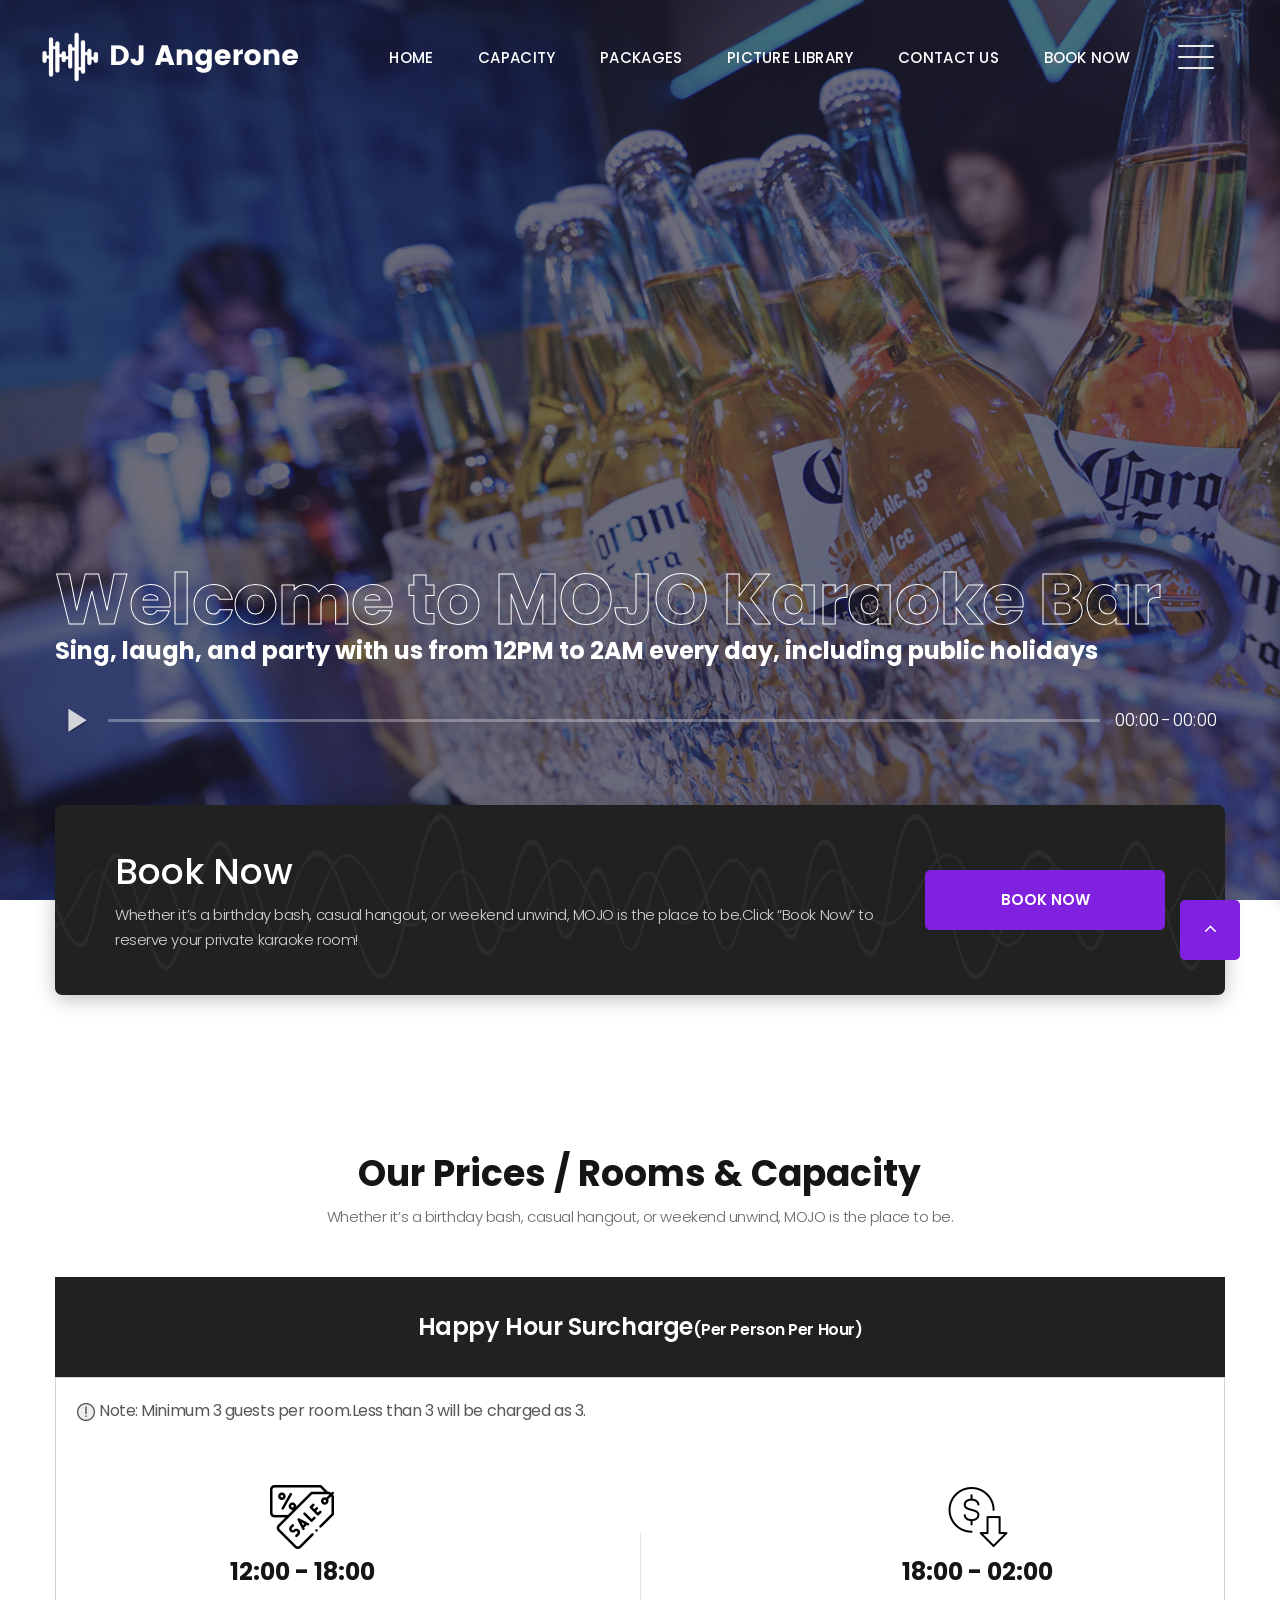
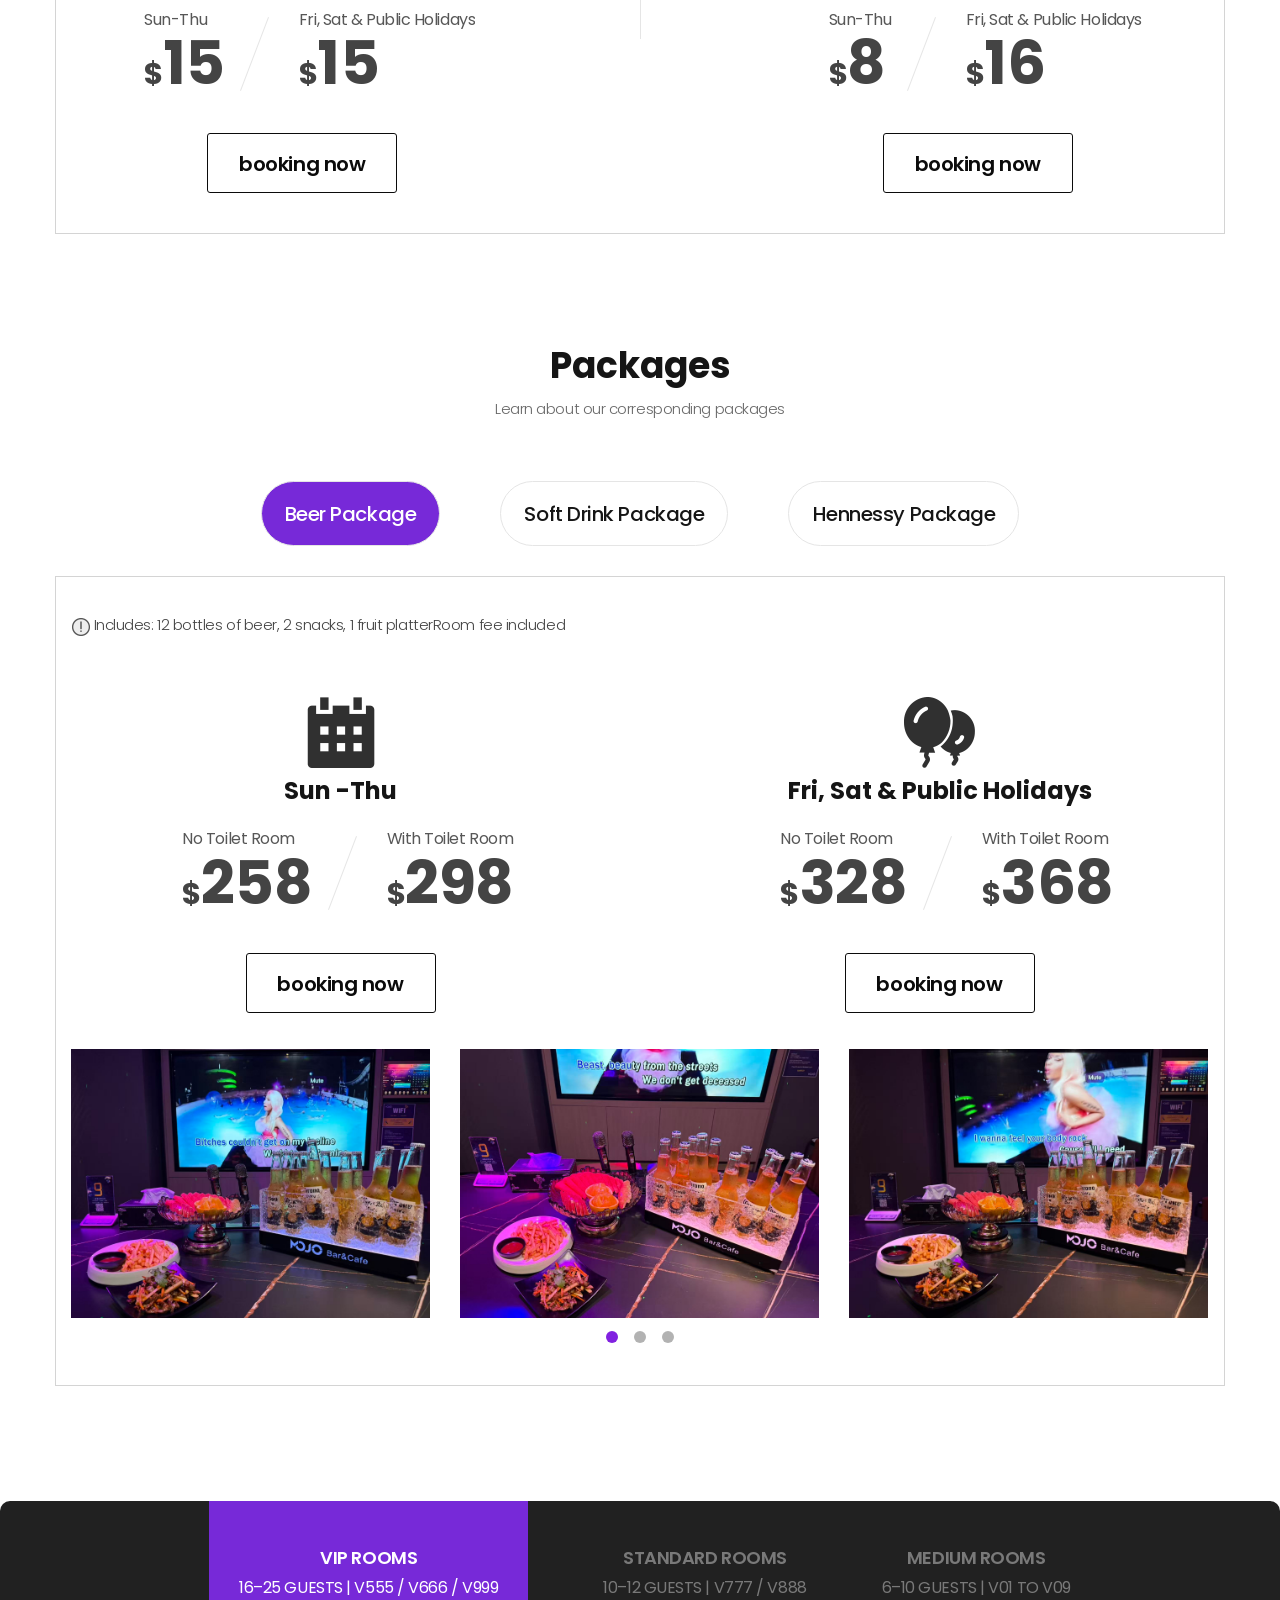
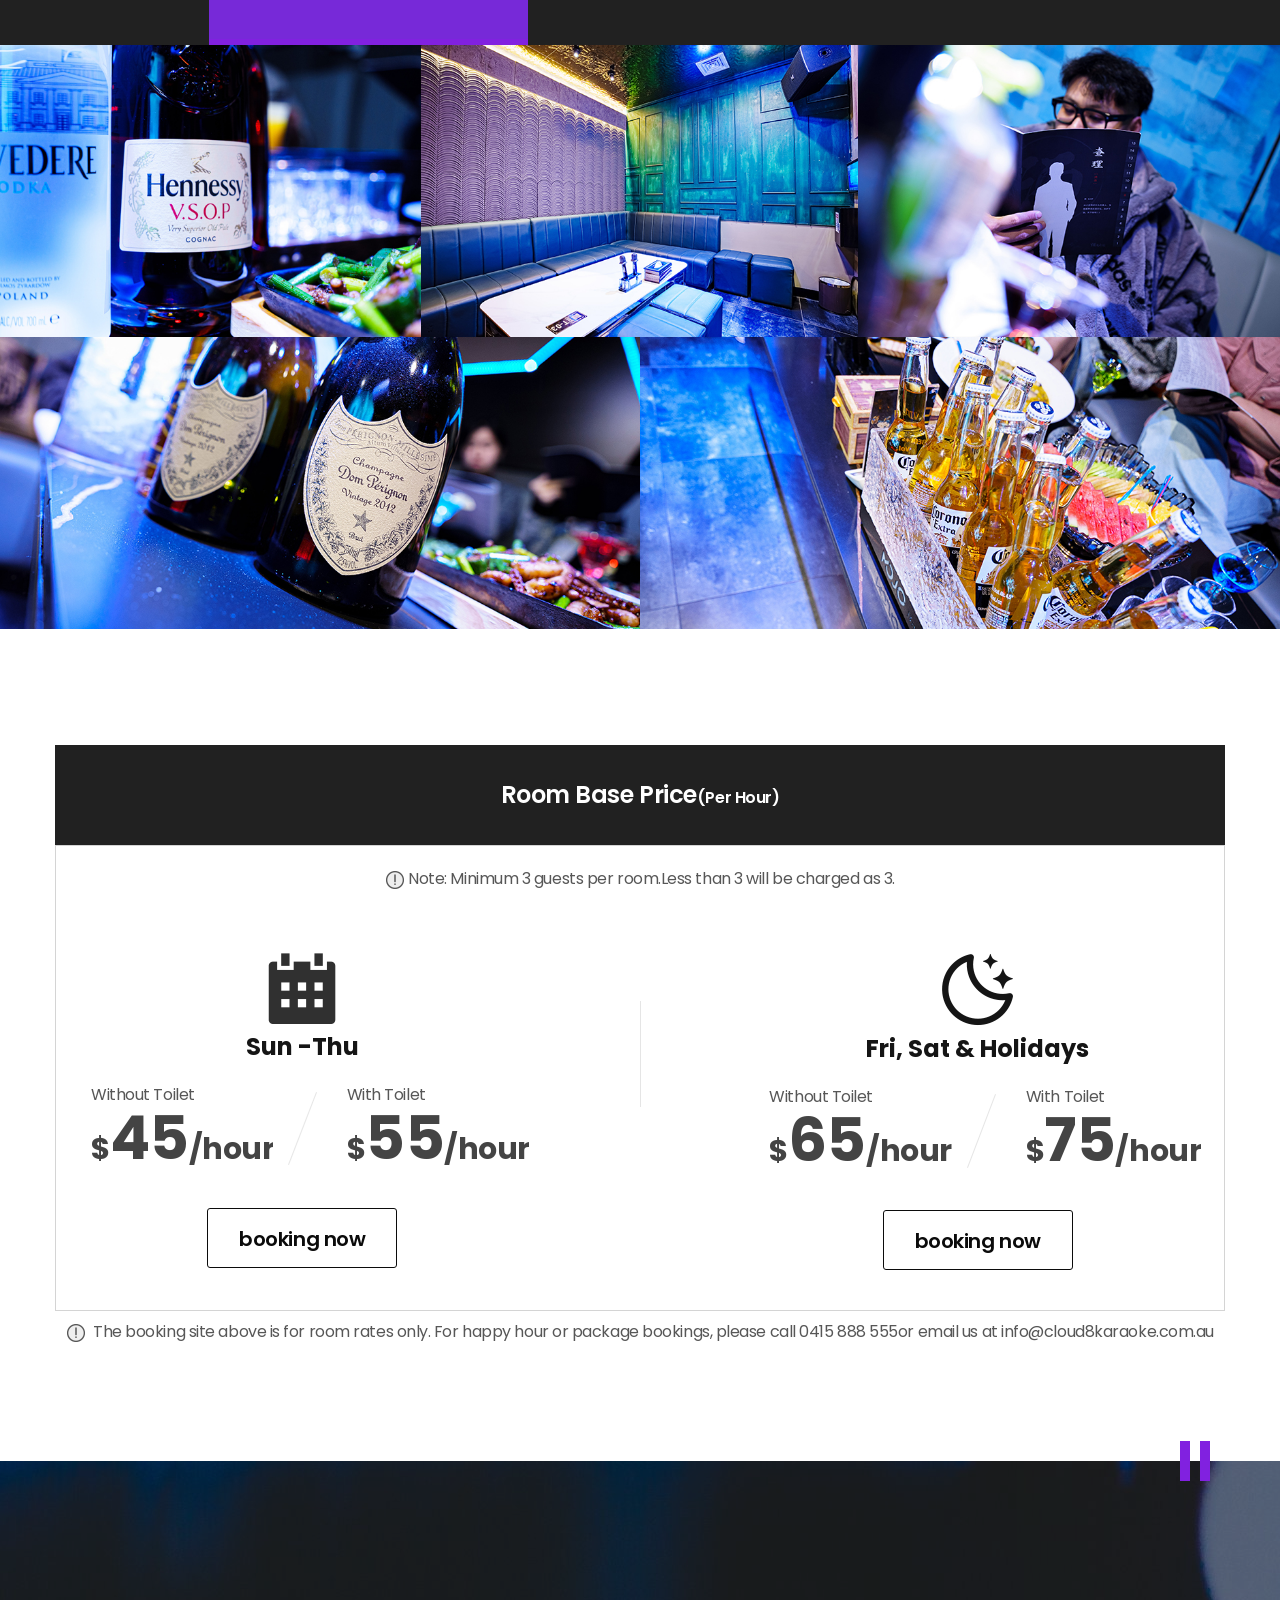
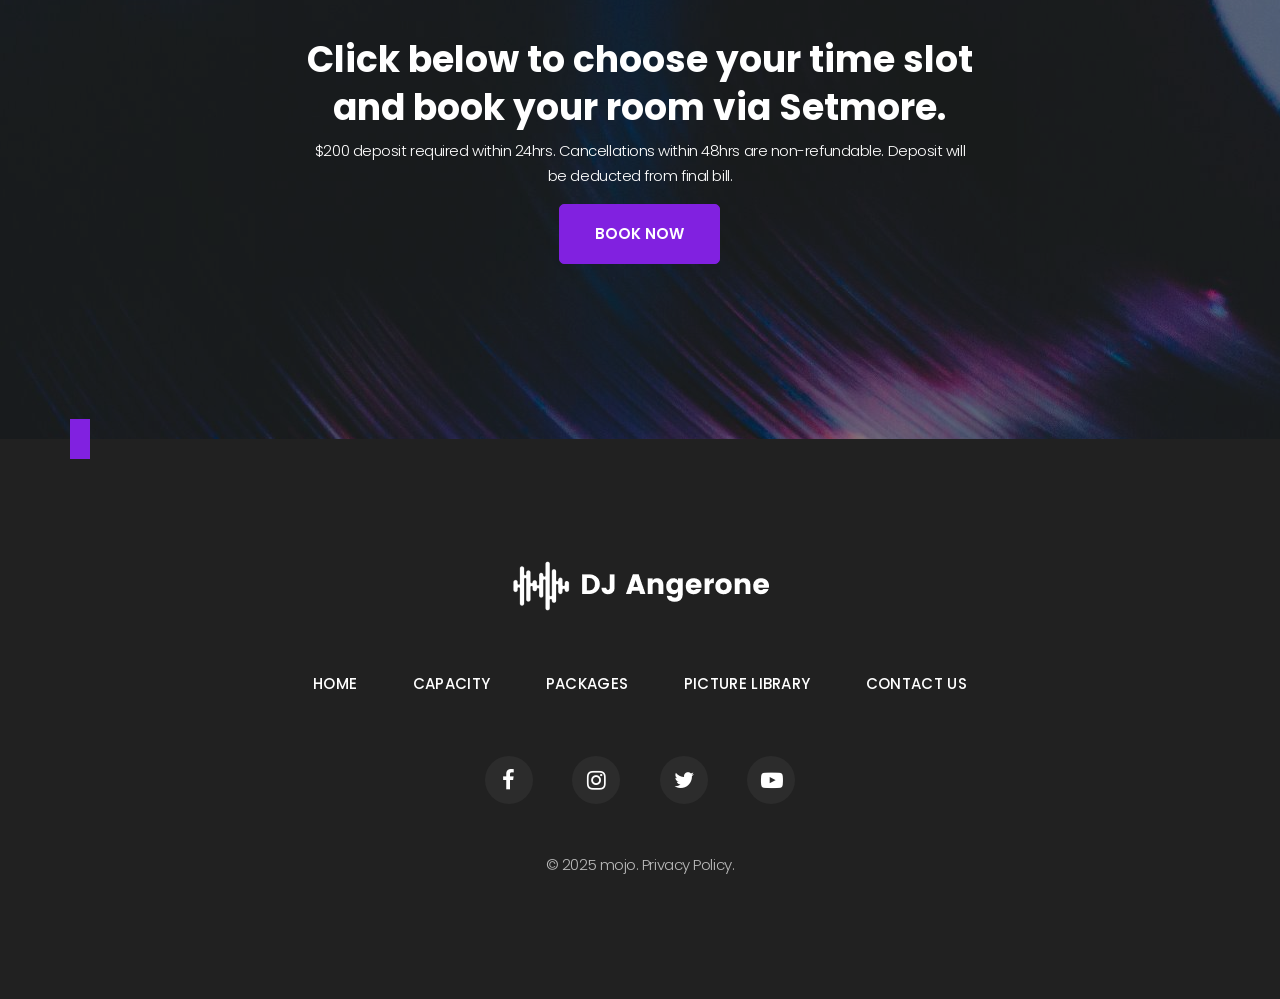
==== index.html @ 9e03ea49 "Initial commit" ====
<!DOCTYPE html>
<html class="wide wow-animation" lang="en">
	<head>
		<title>mojo welcomes you</title>
		<meta charset="utf-8">
		<meta name="viewport" content="width=device-width, height=device-height, initial-scale=1.0">
		<meta http-equiv="X-UA-Compatible" content="IE=edge">
		<link rel="icon" href="images/favicon.ico" type="image/x-icon">
		<link rel="stylesheet" type="text/css"
			href="https://fonts.googleapis.com/css?family=Poppins:300,300i,400,500,600,700,800,900,900">
		<link rel="stylesheet" href="css/bootstrap.css">
		<link rel="stylesheet" href="css/fonts.css">
		<link rel="stylesheet" href="css/style.css">
		<link rel="stylesheet" href="css/css.css">
		<style>
			.ie-panel {
				display: none;
				background: #212121;
				padding: 10px 0;
				box-shadow: 3px 3px 5px 0 rgba(0, 0, 0, .3);
				clear: both;
				text-align: center;
				position: relative;
				z-index: 1;
			}

			html.ie-10 .ie-panel,
			html.lt-ie-10 .ie-panel {
				display: block;
			}
		</style>
	</head>
	<body>
		<div class="ie-panel">
			<a href="http://windows.microsoft.com/en-US/internet-explorer/">
		      <img src="images/ie8-panel/warning_bar_0000_us.jpg" height="42" width="820" alt="You are using an outdated browser. For a faster, safer browsing experience, upgrade for free today.">
		   </a>
		</div>
		<div class="preloader">
			<div class="preloader-body">
				<div class="cssload-container">
					<div class="cssload-speeding-wheel"></div>
				</div>
				<p>Loading...</p>
			</div>
		</div>
		<div class="page"> 
		<!-- Page Header-->
			<header class="section page-header">
				<div class="rd-navbar-wrap">
					<nav class="rd-navbar rd-navbar-aside" data-layout="rd-navbar-fixed" data-sm-layout="rd-navbar-fixed" data-md-layout="rd-navbar-fixed" data-md-device-layout="rd-navbar-fixed" data-lg-layout="rd-navbar-static" data-lg-device-layout="rd-navbar-static" data-xl-layout="rd-navbar-static" data-xl-device-layout="rd-navbar-static" data-lg-stick-up-offset="46px" data-xl-stick-up-offset="46px" data-xxl-stick-up-offset="46px" data-lg-stick-up="true" data-xl-stick-up="true" data-xxl-stick-up="true">
						<div class="rd-navbar-main-outer">
							<div class="rd-navbar-main">
								<div class="rd-navbar-panel"> 
								   <button class="rd-navbar-toggle" data-rd-navbar-toggle=".rd-navbar-nav-wrap"><span></span></button>
									<div class="rd-navbar-brand">
										<a href="index.html">
											<img class="brand-logo-light" src="images/logo-inverse-259x50.png" alt="" width="259" height="50" srcset="images/logo-inverse-522x100.png 2x" />
										</a>
									</div>
									<div class="block-right">
										<ul class="list-inline nav-list">
											<li class="list-inline-item"><a href="index.html">Home</a></li>
											<li class="list-inline-item"><a href="#a">Capacity</a></li>
											<li class="list-inline-item"><a href="#b">Packages</a></li>
											<li class="list-inline-item"><a href="Picture Library.html">Picture Library</a></li>
											<li class="list-inline-item"><a href="contacts.html">Contact Us</a></li>
											<li class="list-inline-item"><a href="#">Book Now</a></li>
										</ul>
									</div>
								</div>
								<div class="rd-navbar-main-element">
									<div class="rd-navbar-nav-wrap">
										<ul class="rd-navbar-nav">
											<li class="rd-nav-item active"><a class="rd-nav-link" href="index.html">Home</a> </li>
											<li class="rd-nav-item"><a class="rd-nav-link" href="#a">Capacity</a></li>
											<li class="rd-nav-item"><a class="rd-nav-link" href="#b">Packages</a></li>
											<li class="rd-nav-item"><a class="rd-nav-link" href="Picture Library.html">Picture Library</a> </li>
											<li class="rd-nav-item"><a class="rd-nav-link" href="contacts.html">Contact Us</a></li>
											<li class="rd-nav-item"><a class="rd-nav-link" href="#">Book Now</a></li>
										</ul>
									</div>
								</div>
							</div>
						</div>
					</nav>
				</div>
			</header> 
	<!-- Swiper-->
			<section class="section section-lg section-main-bunner section-main-bunner-filter">
				<div class="main-bunner-img" style="background-image: url(&quot;images/bg-bunner-2.jpg&quot;); background-size: cover;"></div>
				<div class="main-bunner-inner">
					<div class="container">
						<div class="row justify-content-lg-center align-items-lg-center">
							<div class="col-lg-12">
								<div class="bunner-content-modern">
									<svg class="text-svg"><text x="0" y="85%">Welcome to MOJO Karaoke Bar</text></svg>
									<h4>Sing, laugh, and party with us from 12PM to 2AM every day, including public holidays</h4>
						<!-- JPlayer-->
                  <div class="jp-player-init">
                    <div class="jp-jplayer"></div>
                    <div class="jp-audio jp-audio-2" role="application" aria-label="media player">
                      <ul class="jp-player-list">
                        <li class="jp-player-list-item" data-jp-title="Cro Magnon Man" data-jp-artist="The Stark Palace" data-jp-mp3="http://www.jplayer.org/audio/mp3/TSP-01-Cro_magnon_man.mp3">
									
								</li>
                      </ul>
                      <div class="jp-interface">
                        <div class="jp-button jp-playpaus-button">
                          <button class="jp-btn jp-play" role="button" tabindex="0">play</button>
                        </div>
                        <div class="jp-time-rail">
                          <div class="jp-progress">
                            <div class="jp-seek-bar">
                              <div class="jp-play-bar"></div>
                            </div>
                          </div>
                        </div>
                        <div class="jp-time-wrapper">
                          <!-- time notifications-->
								  <span class="jp-current-time"></span><span class="time-sep">-</span><span class="jp-duration"></span>
                        </div>
                      </div>
                      <div class="jp-playlist jp-playlist--hidden">
                        <ul>
                          <li> </li>
                        </ul>
                      </div>
                     <div class="jp-no-solution">
								 <span>Update Required</span>           
								 To play the media you will need to either update your browser to a recent version or update your<a href="http://get.adobe.com/flashplayer/" target="_blank"> Flash plugin</a>.
							</div>
                    </div>
                  </div>
							</div>
							</div>
						</div>
					</div>
				</div>
			</section>
			<section class="section-transform-top">
				<div class="container">
					<div class="box-countdown-dark bg-image" style="background-image: url(images/bg-counter.jpg)">
						<div class="row row-15 align-items-center justify-content-xl-between">
							<div class="col-lg-9 col-xl-9 text-center text-lg-left">
								<h3>Book Now</h3>
								<p>Whether it’s a birthday bash, casual hangout, or weekend unwind, MOJO is the place to be.Click “Book Now” to reserve your private karaoke room!</p>
							</div>
							<div class="col-lg-3 col-xl-3">
								<a class="button button-primary button-lg button-block" href="#">Book Now</a>
							</div>
						</div>
					</div>
				</div>
			</section>
			<section class="section section-xl bg-default" id="a">
				<div class="container">
					<div class="row justify-content-center text-center">
						<div class="col-md-9 col-lg-7 wow-outer">
							<div class="wow slideInDown">
								<h3>Our Prices / Rooms & Capacity</h3>
								<p class="text-opacity-80">Whether it’s a birthday bash, casual hangout, or weekend unwind, MOJO is the place to be.</p>
							</div>
						</div>
					</div>
					<div class="row-40:empty">
						<div class="home_title mt-5">
							Happy Hour Surcharge<span class="font16">(Per Person Per Hour)</span>
						</div>
						<div class="home_content">
							<div class="grey">
								<img src="img/img6.png" class="mr-1">Note: Minimum 3 guests per room.Less than 3 will be charged as 3.
							</div>
							<div class="row">
								<div class="col-lg-5 text-center">
									<img src="newimg/icons/coupon.png" />
									<h4 class="mt-2">12:00 - 18:00</h4>
									<div class="home_main">
										<div class="home_main_list mobile_ml0">
											<p class="grey">Sun-Thu<br></p>
											<p class="mt20 mobile_mt5"><span class="font30">$</span>15</p>
										</div>
										<div class="home_main_line">
											<img src="img/img4.png" />
										</div>
										<div class="home_main_list">
											<p class="grey">Fri, Sat & Public Holidays</p>
											<p class="mt20"><span class="font30">$</span>15</p>
										</div>
									</div>
									<a href="#" class="home_main_button">booking now</a>
								</div>
								<div class="col-lg-2 text-center mt-5 mobile_yincang">
									<img src="img/line.png" />
								</div>
								<div class="col-lg-5 text-center mobile_mt40">
									<img src="newimg/icons/dollar-down.png" />
									<h4 class="mt-2">18:00 - 02:00</h4>
									<div class="home_main">
										<div class="home_main_list mobile_ml0">
											<p class="grey">Sun-Thu<br></p>
											<p class="mt20 mobile_mt5"><span class="font30">$</span>8</p>
										</div>
										<div class="home_main_line"><img src="img/img4.png" /></div>
										<div class="home_main_list">
											<p class="grey">Fri, Sat & Public Holidays</p>
											<p class="mt20"><span class="font30">$</span>16</p>
										</div>
									</div>
									<a href="#" class="home_main_button">booking now</a>
								</div>
							</div>
						</div>
					</div>
				</div>
			</section>
			
			<section class="section section-lg bg-default text-center mt-5" id="b">
				<div class="container">
					<h3>Packages</h3>
					<p class="text-opacity-80">Learn about our corresponding packages</p>
					<div class="row">
						<div class="col-12">
							<div class="tabs-custom tabs-horizontal tabs-classic" id="tabs-1">
								<ul class="nav nav-tabs home_tab">
									<li class="home_tab_list" role="presentation">
										<a class="home_tab_link active" href="#tabs-1-a" data-toggle="tab">Beer Package</a>
									</li>
									<li class="home_tab_list" role="presentation">
										<a class="home_tab_link" href="#tabs-1-b" data-toggle="tab">Soft Drink Package</a>
									</li>
									<li class="home_tab_list" role="presentation">
										<a class="home_tab_link" href="#tabs-1-c" data-toggle="tab">Hennessy Package</a>
									</li>
								</ul>
								<div class="tab-content">
									<!--Beer Package-->
									<div class="tab-pane fade show active" id="tabs-1-a">
										<div class="home_taocan">
											<div class="col-lg-12">
												<img src="img/img6.png" /> Includes: 12 bottles of beer, 2 snacks, 1 fruit platterRoom fee included
											</div>
											<div class="row">
												<div class="col-lg-6 text-center">
													<img src="img/img3.png" />
													<h4 class="mt-2">Sun -Thu</h4>
													<div class="home_main">
														<div class="home_main_list mobile_ml10">
															<p class="grey">No Toilet Room</p>
															<p class="mt20"><span class="font30">$</span>258</p>
														</div>
														<div class="home_main_line"><img src="img/img4.png" /></div>
														<div class="home_main_list mobile_ml10">
															<p class="grey">With Toilet Room</p>
															<p class="mt20"><span class="font30">$</span>298</p>
														</div>
													</div>
													<a href="#" class="home_main_button">booking now</a>
												</div>
												<div class="col-lg-6 text-center mobile_mt40">
													<img src="img/img1.png" />
													<h4 class="mt-2">Fri, Sat & Public Holidays</h4>
													<div class="home_main">
														<div class="home_main_list mobile_ml10">
															<p class="grey">No Toilet Room</p>
															<p class="mt20"><span class="font30">$</span>328</p>
														</div>
														<div class="home_main_line"><img src="img/img4.png" /></div>
														<div class="home_main_list mobile_ml10">
															<p class="grey">With Toilet Room</p>
															<p class="mt20"><span class="font30">$</span>368</p>
														</div>
													</div>
													<a href="#" class="home_main_button">booking now</a>
												</div>
											</div>
											<div class="col-lg-12 mt-3">
												<div class="owl-carousel owl-carousel-vertival-align dots-offset-lg" data-items="1" data-sm-items="2" data-dots-each="2" data-lg-items="3" data-dots="true" data-nav="false" data-stage-padding="0" data-loop="true" data-margin="30" data-mouse-drag="false" data-autoplay="true" data-autoplay-timeout="3000">
													<a class="box-sponsor box-sponsor-modern wow-outer" href="#">
														<div class="wow fadeInUp">
															<img src="newimg/Beer Package/1.jpg"/>
														</div>
													</a>
													<a class="box-sponsor box-sponsor-modern wow-outer" href="#">
														<div class="wow fadeInUp">
															<img src="newimg/Beer Package/3.jpg"/>
														</div>
													</a>
													<a class="box-sponsor box-sponsor-modern wow-outer" href="#">
														<div class="wow fadeInUp">
															<img src="newimg/Beer Package/4.jpg"/>
														</div>
													</a>
													<a class="box-sponsor box-sponsor-modern wow-outer" href="#">
														<div class="wow fadeInUp">
															<img src="newimg/Beer Package/5.jpg"/>
														</div>
													</a>
													<a class="box-sponsor box-sponsor-modern wow-outer" href="#">
														<div class="wow fadeInUp">
															<img src="newimg/Beer Package/7.jpg"/>
														</div>
													</a>
												</div>
											</div>
										</div>
									</div>
									
									
									<!--Soft Drink Package-->
									<div class="tab-pane fade" id="tabs-1-b">
										<div class="home_taocan">
											<div class="col-lg-12">
												<img src="img/img6.png" /> Includes: Unlimited soft drinks, 2 snacks, 1 fruit platterRoom fee included
											</div>
											<div class="row">
												<div class="col-lg-6 text-center">
													<img src="img/img3.png" />
													<h4 class="mt-2">Sun -Thu</h4>
													<div class="home_main">
														<div class="home_main_list mobile_ml10">
															<p class="grey">No Toilet Room</p>
															<p class="mt20"><span class="font30">$</span>258</p>
														</div>
														<div class="home_main_line"><img src="img/img4.png" /></div>
														<div class="home_main_list mobile_ml10">
															<p class="grey">With Toilet Room</p>
															<p class="mt20"><span class="font30">$</span>298</p>
														</div>
													</div>
													<a href="#" class="home_main_button">booking now</a>
												</div>
												<div class="col-lg-6 text-center mobile_mt40">
													<img src="img/img1.png" />
													<h4 class="mt-2">Fri, Sat & Public Holidays</h4>
													<div class="home_main">
														<div class="home_main_list mobile_ml10">
															<p class="grey">No Toilet Room</p>
															<p class="mt20"><span class="font30">$</span>328</p>
														</div>
														<div class="home_main_line"><img src="img/img4.png" /></div>
														<div class="home_main_list mobile_ml10">
															<p class="grey">With Toilet Room</p>
															<p class="mt20"><span class="font30">$</span>368</p>
														</div>
													</div>
													<a href="#" class="home_main_button">booking now</a>
												</div>
											</div>
											<div class="col-lg-12 mt-3">
												<div class="owl-carousel owl-carousel-vertival-align dots-offset-lg" data-items="1" data-sm-items="2" data-dots-each="2" data-lg-items="3" data-dots="true" data-nav="false" data-stage-padding="0" data-loop="true" data-margin="30" data-mouse-drag="false" data-autoplay="true" data-autoplay-timeout="3000">
													<a class="box-sponsor box-sponsor-modern wow-outer" href="#">
														<div class="wow fadeInUp">
															<img src="newimg/Soft Drink Package/1.jpg"/>
														</div>
													</a>
													<a class="box-sponsor box-sponsor-modern wow-outer" href="#">
														<div class="wow fadeInUp">
															<img src="newimg/Soft Drink Package/2.jpg"/>
														</div>
													</a>
													<a class="box-sponsor box-sponsor-modern wow-outer" href="#">
														<div class="wow fadeInUp">
															<img src="newimg/Soft Drink Package/3.jpg"/>
														</div>
													</a>
													<a class="box-sponsor box-sponsor-modern wow-outer" href="#">
														<div class="wow fadeInUp">
															<img src="newimg/Soft Drink Package/4.jpg"/>
														</div>
													</a>
												</div>
											</div>
										</div>										
									</div>
									
									
									
									
									<!--Hennessy Package-->
									<div class="tab-pane fade" id="tabs-1-c">
										<div class="home_taocan">
											<div class="col-lg-12">
												<img src="img/img6.png" /> Includes: 1 bottle Hennessy VSOP, 2 jugs soft drink, 2 snacks, 1 fruit platterRoom fee included
											</div>
											<div class="row">
												<div class="col-lg-6 text-center">
													<img src="img/img3.png" />
													<h4 class="mt-2">Sun -Thu</h4>
													<div class="home_main">
														<div class="home_main_list mobile_ml10">
															<p class="grey">No Toilet Room</p>
															<p class="mt20"><span class="font30">$</span>358</p>
														</div>
														<div class="home_main_line"><img src="img/img4.png" /></div>
														<div class="home_main_list">
															<p class="grey">With Toilet Room</p>
															<p class="mt20"><span class="font30">$</span>398</p>
														</div>
													</div>
													<a href="#" class="home_main_button">booking now</a>
												</div>
												<div class="col-lg-6 text-center mobile_mt40">
													<img src="img/img1.png" />
													<h4 class="mt-2">Fri, Sat & Public Holidays</h4>
													<div class="home_main">
														<div class="home_main_list mobile_ml10">
															<p class="grey">No Toilet Room</p>
															<p class="mt20"><span class="font30">$</span>428</p>
														</div>
														<div class="home_main_line"><img src="img/img4.png" /></div>
														<div class="home_main_list mobile_ml10">
															<p class="grey">With Toilet Room</p>
															<p class="mt20"><span class="font30">$</span>468</p>
														</div>
													</div>
													<a href="#" class="home_main_button">booking now</a>
												</div>
											</div>
											<div class="col-lg-12 mt-3">
												<div class="owl-carousel owl-carousel-vertival-align dots-offset-lg" data-items="1" data-sm-items="2" data-dots-each="2" data-lg-items="3" data-dots="true" data-nav="false" data-stage-padding="0" data-loop="true" data-margin="30" data-mouse-drag="false" data-autoplay="true" data-autoplay-timeout="3000">
													<a class="box-sponsor box-sponsor-modern wow-outer" href="#">
														<div class="wow fadeInUp">
															<img src="newimg/Hennessy Package/1.jpg"/>
														</div>
													</a>
													<a class="box-sponsor box-sponsor-modern wow-outer" href="#">
														<div class="wow fadeInUp">
															<img src="newimg/Hennessy Package/2.jpg"/>
														</div>
													</a>
													<a class="box-sponsor box-sponsor-modern wow-outer" href="#">
														<div class="wow fadeInUp">
															<img src="newimg/Hennessy Package/3.jpg"/>
														</div>
													</a>
													<a class="box-sponsor box-sponsor-modern wow-outer" href="#">
														<div class="wow fadeInUp">
															<img src="newimg/Hennessy Package/4.jpg"/>
														</div>
													</a>
													<a class="box-sponsor box-sponsor-modern wow-outer" href="#">
														<div class="wow fadeInUp">
															<img src="newimg/Hennessy Package/5.jpg"/>
														</div>
													</a>
													<a class="box-sponsor box-sponsor-modern wow-outer" href="#">
														<div class="wow fadeInUp">
															<img src="newimg/Hennessy Package/6.jpg"/>
														</div>
													</a>
												</div>
											</div>
										</div>										
									</div>
								</div>
							</div>
						</div>
					</div>
				</div>
			</section>
			
			
			
			
			<section class="section section-lg bg-default">
				<div class="row">
					<div class="col-12">
						<div class="tabs-custom tabs-horizontal tabs-classic" id="tabs-1">
							<ul class="nav nav-tabs nav-tabs-classic">
								<li class="nav-item" role="presentation">
									<a class="nav-link active" href="#tabs-1-1" data-toggle="tab">
										VIP Rooms
										<p style="display: block; margin-top: 30px; font-weight: normal; font-size: 16px;">16–25 guests | V555 / V666 / V999</p>
									</a>
								</li>
								<li class="nav-item" role="presentation">
									<a class="nav-link" href="#tabs-1-2" data-toggle="tab">
										Standard Rooms
										<p style="display: block; margin-top: 30px; font-weight: normal; font-size: 16px;">10–12 guests | V777 / V888</p>
									</a>
								</li>
								<li class="nav-item" role="presentation"> 
								   <a class="nav-link" href="#tabs-1-3" data-toggle="tab">
										Medium Rooms
										<p style="display: block; margin-top: 30px; font-weight: normal; font-size: 16px;">6–10 guests | V01 to V09</p>
								   </a>
								</li>
							</ul>
							<div class="tab-content">
								<!--vip room show-->
								<div class="tab-pane fade show active" id="tabs-1-1">
									<div class="row isotope-wrap">
										<!-- Isotope Content-->
										<div class="col-lg-12">
											<div class="isotope" data-isotope-layout="fitRows" data-isotope-group="gallery" data-lightgallery="group" data-lg-thumbnail="false">
												<div class="row no-gutters row-condensed">
													<div class="col-12 col-sm-4 col-md-4 isotope-item wow-outer" data-filter="*">
														<div class="wow slideInDown">
															<div class="gallery-item-classic">
																<img src="images/gallery-masonry-1-640x429.jpg" alt="" width="640" height="429" />
																<div class="gallery-item-classic-caption">
																	<a href="images/gallery-masonry-1-original.jpg" data-lightgallery="item">zoom</a>
																</div>
															</div>
														</div>
													</div>
													<div class="col-12 col-sm-4 col-md-4 isotope-item wow-outer" data-filter="Category 3">
														<div class="wow slideInDown">
															<div class="gallery-item-classic">
																<img src="images/gallery-masonry-2-640x429.jpg" alt="" width="640" height="429" />
																<div class="gallery-item-classic-caption">
																	<a href="images/gallery-masonry-2-original.jpg" data-lightgallery="item">zoom</a>
																</div>
															</div>
														</div>
													</div>
													<div class="col-12 col-sm-4 col-md-4 isotope-item wow-outer" data-filter="Category 3">
														<div class="wow slideInDown">
															<div class="gallery-item-classic">
																<img src="images/gallery-masonry-3-640x429.jpg" alt="" width="640" height="429" />
																<div class="gallery-item-classic-caption">
																	<a href="images/gallery-masonry-3-original.jpg" data-lightgallery="item">zoom</a>
																</div>
															</div>
														</div>
													</div>
													<div class="col-12 col-sm-6 col-md-6 isotope-item wow-outer" data-filter="Category 3">
														<div class="wow fadeInUp">
															<div class="gallery-item-classic">
																<img src="images/gallery-masonry-4-960x429.jpg" alt="" width="960" height="429" />
																<div class="gallery-item-classic-caption">
																	<a href="images/gallery-masonry-4-original.jpg" data-lightgallery="item">zoom</a>
																</div>
															</div>
														</div>
													</div>
													<div class="col-12 col-sm-6 col-md-6 isotope-item wow-outer" data-filter="Category 2">
														<div class="wow fadeInUp">
															<div class="gallery-item-classic">
																<img src="images/gallery-masonry-5-960x429.jpg" alt="" width="960" height="429" />
																<div class="gallery-item-classic-caption">
																	<a href="images/gallery-masonry-5-original.jpg" data-lightgallery="item">zoom</a>
																</div>
															</div>
														</div>
													</div>
												</div>
											</div>
										</div>
									</div>
								</div> <!--standard room show-->
								<div class="tab-pane fade" id="tabs-1-2">
									<div class="isotope" data-isotope-layout="fitRows" data-isotope-group="gallery" data-lightgallery="group" data-lg-thumbnail="false">
										<div class="row no-gutters row-condensed">
											<div class="col-12 col-sm-4 col-md-4 isotope-item wow-outer" data-filter="*">
												<div class="wow slideInDown">
													<div class="gallery-item-classic">
														<img src="images/2.jpg" alt="" width="640" height="429" />
														<div class="gallery-item-classic-caption">
															<a href="images/2-1.jpg" data-lightgallery="item">zoom</a>
														</div>
													</div>
												</div>
											</div>
											<div class="col-12 col-sm-4 col-md-4 isotope-item wow-outer" data-filter="Category 3">
												<div class="wow slideInDown">
													<div class="gallery-item-classic">
														<img src="images/3.jpg" alt="" width="640" height="429" />
														<div class="gallery-item-classic-caption">
															<a href="images/3-1.jpg" data-lightgallery="item">zoom</a>
														</div>
													</div>
												</div>
											</div>
											<div class="col-12 col-sm-4 col-md-4 isotope-item wow-outer" data-filter="Category 3">
												<div class="wow slideInDown">
													<div class="gallery-item-classic">
														<img src="images/4.jpg" alt="" width="640" height="429" />
														<div class="gallery-item-classic-caption">
															<a href="images/4-1.jpg" data-lightgallery="item">zoom</a>
														</div>
													</div>
												</div>
											</div>
											<div class="col-12 col-sm-6 col-md-6 isotope-item wow-outer" data-filter="Category 3">
												<div class="wow fadeInUp">
													<div class="gallery-item-classic">
														<img src="images/5.jpg" alt="" width="960" height="429" />
														<div class="gallery-item-classic-caption">
															<a href="images/5-1.jpg" data-lightgallery="item">zoom</a>
														</div>
													</div>
												</div>
											</div>
											<div class="col-12 col-sm-6 col-md-6 isotope-item wow-outer" data-filter="Category 2">
												<div class="wow fadeInUp">
													<div class="gallery-item-classic">
														<img src="images/6.jpg" alt="" width="960" height="429" />
														<div class="gallery-item-classic-caption">
															<a href="images/6-1.jpg" data-lightgallery="item">zoom</a>
														</div>
													</div>
												</div>
											</div>
										</div>
									</div>
								</div>
								<!--Medium Rooms show-->
								<div class="tab-pane fade" id="tabs-1-3">
									<div class="isotope" data-isotope-layout="fitRows" data-isotope-group="gallery" data-lightgallery="group" data-lg-thumbnail="false">
										<div class="row no-gutters row-condensed">
											<div class="col-12 col-sm-4 col-md-4 isotope-item wow-outer" data-filter="*">
												<div class="wow slideInDown">
													<div class="gallery-item-classic">
														<img src="images/gallery-masonry-1-640x429.jpg" alt="" width="640" height="429" />
														<div class="gallery-item-classic-caption">
															<a href="images/gallery-masonry-1-original.jpg" data-lightgallery="item">zoom</a>
														</div>
													</div>
												</div>
											</div>
											<div class="col-12 col-sm-4 col-md-4 isotope-item wow-outer" data-filter="Category 3">
												<div class="wow slideInDown">
													<div class="gallery-item-classic">
														<img src="images/gallery-masonry-2-640x429.jpg" alt="" width="640" height="429" />
														<div class="gallery-item-classic-caption">
															<a href="images/gallery-masonry-2-original.jpg" data-lightgallery="item">zoom</a>
														</div>
													</div>
												</div>
											</div>
											<div class="col-12 col-sm-4 col-md-4 isotope-item wow-outer" data-filter="Category 3">
												<div class="wow slideInDown">
													<div class="gallery-item-classic">
														<img src="images/gallery-masonry-3-640x429.jpg" alt="" width="640" height="429" />
														<div class="gallery-item-classic-caption">
															<a href="images/gallery-masonry-3-original.jpg" data-lightgallery="item">zoom</a>
														</div>
													</div>
												</div>
											</div>
											<div class="col-12 col-sm-6 col-md-6 isotope-item wow-outer" data-filter="Category 3">
												<div class="wow fadeInUp">
													<div class="gallery-item-classic">
														<img src="images/gallery-masonry-4-960x429.jpg" alt="" width="960" height="429" />
														<div class="gallery-item-classic-caption">
															<a href="images/gallery-masonry-4-original.jpg" data-lightgallery="item">zoom</a>
														</div>
													</div>
												</div>
											</div>
											<div class="col-12 col-sm-6 col-md-6 isotope-item wow-outer" data-filter="Category 2">
												<div class="wow fadeInUp">
													<div class="gallery-item-classic">
														<img src="images/gallery-masonry-4-960x429.jpg" alt="" width="960" height="429" />
														<div class="gallery-item-classic-caption">
															<a href="images/gallery-masonry-4-original.jpg" data-lightgallery="item">zoom</a>
														</div>
													</div>
												</div>
											</div>
										</div>
									</div>
								</div>
							</div>
						</div>
					</div>
				</div>
			</section>

			
			<section class="section section-lg bg-default text-center">
				<div class="container">
					<div class="home_title">Room Base Price<span class="font16">(Per Hour)</span></div>
					<div class="home_content">
						<div class="grey">
							<img src="img/img6.png" class="mr-1">Note: Minimum 3 guests per room.Less than 3 will be charged as 3.
						</div>
						<div class="row">
							<div class="col-lg-5 text-center">
								<img src="img/img3.png" />
								<h4 class="mt-2">Sun -Thu</h4>
								<div class="home_main">
									<div class="home_main_list">
										<p class="grey">Without Toilet</p>
										<p class="mt20"><span class="font30">$</span>45<span class="font30">/hour</span></p>
									</div>
									<div class="home_main_line"><img src="img/img4.png" /></div>
									<div class="home_main_list">
										<p class="grey">With Toilet</p>
										<p class="mt20"><span class="font30">$</span>55<span class="font30">/hour</span></p>
									</div>
								</div>
								<a href="#" class="home_main_button">booking now</a>
							</div>
							<div class="col-lg-2 text-center mt-5 mobile_yincang">
								<img src="img/line.png" />
							</div>
							<div class="col-lg-5 text-center mobile_mt40">
								<img src="img/img5.png" />
								<h4 class="mt-2">Fri, Sat & Holidays</h4>
								<div class="home_main">
									<div class="home_main_list">
										<p class="grey">Without Toilet</p>
										<p class="mt20"><span class="font30">$</span>65<span class="font30">/hour</span></p>
									</div>
									<div class="home_main_line"><img src="img/img4.png" /></div>
									<div class="home_main_list">
										<p class="grey">With Toilet</p>
										<p class="mt20"><span class="font30">$</span>75<span class="font30">/hour</span></p>
									</div>
								</div>
								<a href="#" class="home_main_button">booking now</a>
							</div>
						</div>
					</div>
					<div class="grey mt-2"> 
					<img src="img/img6.png" class="mr-2" />The booking site above is for room rates only. For happy hour or package bookings, please call 0415 888 555or email us at info@cloud8karaoke.com.au 
					</div>
				</div>
			</section>
			
			
			
			<section class="section-decorated-lines section-decorated-lines-2">
				<section class="parallax-container" data-parallax-img="images/parallax-img-2.jpg">
					<div class="parallax-content section-xxl context-dark text-center bg-dark-filter">
						<div class="container">
							<div class="row justify-content-md-center">
								<div class="col-md-9 col-lg-8 col-xl-7 wow-outer">
									<div class="wow slideInDown">
										<h3>Click below to choose your time slot and book your room via Setmore.</h3>
										<p class="text-center">$200 deposit required within 24hrs. Cancellations within 48hrs are non-refundable. Deposit will be deducted from final bill.</p>
										<div class="form-button mt-3">
											<button class="button button-primary button-lg" type="submit">Book Now</button>
										</div>
									</div>
								</div>
							</div>
						</div>
					</div>
				</section>
			</section> 
			<!-- Page Footer-->
			<footer class="section footer-minimal context-dark">
				<div class="container wow-outer">
					<div class="wow fadeIn">
						<div class="row row-30 row-xl-60">
							<div class="col-12">
								<a href="index.html"><img src="images/logo-inverse-259x50.png" alt=""
										srcset="images/logo-inverse-522x100.png 2x" /></a>
							</div>
							<div class="col-12">
								<ul class="footer-minimal-nav">
									<li><a href="index.html">home</a></li>
									<li><a href="#a">Capacity</a></li>
									<li><a href="#b">Packages</a></li>
									<li><a href="Picture Library.html">Picture Library</a></li>
									<li><a href="contacts.html">Contact Us</a></li>
								</ul>
							</div>
							<div class="col-12">
								<ul class="social-list">
									<li>
										<a class="icon icon-sm icon-circle icon-circle-md icon-bg-white fa-facebook" href="#"></a>
									</li>
									<li>
										<a class="icon icon-sm icon-circle icon-circle-md icon-bg-white fa-instagram" href="#"></a>
									</li>
									<li>
										<a class="icon icon-sm icon-circle icon-circle-md icon-bg-white fa-twitter" href="#"></a>
									</li>
									<li>
										<a class="icon icon-sm icon-circle icon-circle-md icon-bg-white fa-youtube-play" href="#"></a>
									</li>
								</ul>
							</div>
						</div>
						<p class="text-center mt-5 hui">© 2025 mojo. Privacy Policy.</p>
					</div>
				</div>
			</footer>
		</div>
		<div class="snackbars" id="form-output-global"></div>
		<script src="js/core.min.js"></script>
		<script src="js/script.js"></script>
	</body>
</html>
---- css/fonts.css ----
/*
* Fonts
*//*
* Font Awesome Icons 4.7.0
*/@font-face {	font-family: 'FontAwesome';	src: url("../fonts/fontawesome-webfont.eot?v=4.7.0");	src: url("../fonts/fontawesome-webfont.eot?#iefix&v=4.7.0") format("embedded-opentype"), url("../fonts/fontawesome-webfont.woff2?v=4.7.0") format("woff2"), url("../fonts/fontawesome-webfont.woff?v=4.7.0") format("woff"), url("../fonts/fontawesome-webfont.ttf?v=4.7.0") format("truetype"), url("../fonts/fontawesome-webfont.svg?v=4.7.0#fontawesomeregular") format("svg");	font-weight: normal;	font-style: normal;}.fa {	display: inline-block;	font-family: 'FontAwesome';	font-size: inherit;	text-rendering: auto;	-webkit-font-smoothing: antialiased;	-moz-osx-font-smoothing: grayscale;}[class*='fa-']:before {	font-weight: 400;	font-family: 'FontAwesome';}/* makes the font 33% larger relative to the icon container */.fa-lg {	font-size: 1.33333333em;	line-height: 0.75em;	vertical-align: -15%;}.fa-2x {	font-size: 2em;}.fa-3x {	font-size: 3em;}.fa-4x {	font-size: 4em;}.fa-5x {	font-size: 5em;}.fa-fw {	width: 1.28571429em;	text-align: center;}.fa-ul {	padding-left: 0;	margin-left: 2.14285714em;	list-style-type: none;}.fa-ul > li {	position: relative;}.fa-li {	position: absolute;	left: -2.14285714em;	width: 2.14285714em;	top: 0.14285714em;	text-align: center;}.fa-li.fa-lg {	left: -1.85714286em;}.fa-border {	padding: .2em .25em .15em;	border: solid 0.08em #eeeeee;	border-radius: .1em;}.fa-pull-left {	float: left;}.fa-pull-right {	float: right;}.fa.fa-pull-left {	margin-right: .3em;}.fa.fa-pull-right {	margin-left: .3em;}/* Deprecated as of 4.4.0 */.pull-right {	float: right;}.pull-left {	float: left;}.fa.pull-left {	margin-right: .3em;}.fa.pull-right {	margin-left: .3em;}.fa-spin {	-webkit-animation: fa-spin 2s infinite linear;	animation: fa-spin 2s infinite linear;}.fa-pulse {	-webkit-animation: fa-spin 1s infinite steps(8);	animation: fa-spin 1s infinite steps(8);}@-webkit-keyframes fa-spin {	0% {		-webkit-transform: rotate(0deg);		transform: rotate(0deg);	}	100% {		-webkit-transform: rotate(359deg);		transform: rotate(359deg);	}}@keyframes fa-spin {	0% {		-webkit-transform: rotate(0deg);		transform: rotate(0deg);	}	100% {		-webkit-transform: rotate(359deg);		transform: rotate(359deg);	}}.fa-rotate-90 {	-ms-filter: "progid:DXImageTransform.Microsoft.BasicImage(rotation=1)";	-webkit-transform: rotate(90deg);	-ms-transform: rotate(90deg);	transform: rotate(90deg);}.fa-rotate-180 {	-ms-filter: "progid:DXImageTransform.Microsoft.BasicImage(rotation=2)";	-webkit-transform: rotate(180deg);	-ms-transform: rotate(180deg);	transform: rotate(180deg);}.fa-rotate-270 {	-ms-filter: "progid:DXImageTransform.Microsoft.BasicImage(rotation=3)";	-webkit-transform: rotate(270deg);	-ms-transform: rotate(270deg);	transform: rotate(270deg);}.fa-flip-horizontal {	-ms-filter: "progid:DXImageTransform.Microsoft.BasicImage(rotation=0, mirror=1)";	-webkit-transform: scale(-1, 1);	-ms-transform: scale(-1, 1);	transform: scale(-1, 1);}.fa-flip-vertical {	-ms-filter: "progid:DXImageTransform.Microsoft.BasicImage(rotation=2, mirror=1)";	-webkit-transform: scale(1, -1);	-ms-transform: scale(1, -1);	transform: scale(1, -1);}:root .fa-rotate-90,:root .fa-rotate-180,:root .fa-rotate-270,:root .fa-flip-horizontal,:root .fa-flip-vertical {	filter: none;}.fa-stack {	position: relative;	display: inline-block;	width: 2em;	height: 2em;	line-height: 2em;	vertical-align: middle;}.fa-stack-1x,.fa-stack-2x {	position: absolute;	left: 0;	width: 100%;	text-align: center;}.fa-stack-1x {	line-height: inherit;}.fa-stack-2x {	font-size: 2em;}.fa-inverse {	color: #ffffff;}/* Font Awesome uses the Unicode Private Use Area (PUA) to ensure screen
   readers do not read off random characters that represent icons */.fa-glass:before {	content: "\f000";}.fa-music:before {	content: "\f001";}.fa-search:before {	content: "\f002";}.fa-envelope-o:before {	content: "\f003";}.fa-heart:before {	content: "\f004";}.fa-star:before {	content: "\f005";}.fa-star-o:before {	content: "\f006";}.fa-user:before {	content: "\f007";}.fa-film:before {	content: "\f008";}.fa-th-large:before {	content: "\f009";}.fa-th:before {	content: "\f00a";}.fa-th-list:before {	content: "\f00b";}.fa-check:before {	content: "\f00c";}.fa-remove:before,.fa-close:before,.fa-times:before {	content: "\f00d";}.fa-search-plus:before {	content: "\f00e";}.fa-search-minus:before {	content: "\f010";}.fa-power-off:before {	content: "\f011";}.fa-signal:before {	content: "\f012";}.fa-gear:before,.fa-cog:before {	content: "\f013";}.fa-trash-o:before {	content: "\f014";}.fa-home:before {	content: "\f015";}.fa-file-o:before {	content: "\f016";}.fa-clock-o:before {	content: "\f017";}.fa-road:before {	content: "\f018";}.fa-download:before {	content: "\f019";}.fa-arrow-circle-o-down:before {	content: "\f01a";}.fa-arrow-circle-o-up:before {	content: "\f01b";}.fa-inbox:before {	content: "\f01c";}.fa-play-circle-o:before {	content: "\f01d";}.fa-rotate-right:before,.fa-repeat:before {	content: "\f01e";}.fa-refresh:before {	content: "\f021";}.fa-list-alt:before {	content: "\f022";}.fa-lock:before {	content: "\f023";}.fa-flag:before {	content: "\f024";}.fa-headphones:before {	content: "\f025";}.fa-volume-off:before {	content: "\f026";}.fa-volume-down:before {	content: "\f027";}.fa-volume-up:before {	content: "\f028";}.fa-qrcode:before {	content: "\f029";}.fa-barcode:before {	content: "\f02a";}.fa-tag:before {	content: "\f02b";}.fa-tags:before {	content: "\f02c";}.fa-book:before {	content: "\f02d";}.fa-bookmark:before {	content: "\f02e";}.fa-print:before {	content: "\f02f";}.fa-camera:before {	content: "\f030";}.fa-font:before {	content: "\f031";}.fa-bold:before {	content: "\f032";}.fa-italic:before {	content: "\f033";}.fa-text-height:before {	content: "\f034";}.fa-text-width:before {	content: "\f035";}.fa-align-left:before {	content: "\f036";}.fa-align-center:before {	content: "\f037";}.fa-align-right:before {	content: "\f038";}.fa-align-justify:before {	content: "\f039";}.fa-list:before {	content: "\f03a";}.fa-dedent:before,.fa-outdent:before {	content: "\f03b";}.fa-indent:before {	content: "\f03c";}.fa-video-camera:before {	content: "\f03d";}.fa-photo:before,.fa-image:before,.fa-picture-o:before {	content: "\f03e";}.fa-pencil:before {	content: "\f040";}.fa-map-marker:before {	content: "\f041";}.fa-adjust:before {	content: "\f042";}.fa-tint:before {	content: "\f043";}.fa-edit:before,.fa-pencil-square-o:before {	content: "\f044";}.fa-share-square-o:before {	content: "\f045";}.fa-check-square-o:before {	content: "\f046";}.fa-arrows:before {	content: "\f047";}.fa-step-backward:before {	content: "\f048";}.fa-fast-backward:before {	content: "\f049";}.fa-backward:before {	content: "\f04a";}.fa-play:before {	content: "\f04b";}.fa-pause:before {	content: "\f04c";}.fa-stop:before {	content: "\f04d";}.fa-forward:before {	content: "\f04e";}.fa-fast-forward:before {	content: "\f050";}.fa-step-forward:before {	content: "\f051";}.fa-eject:before {	content: "\f052";}.fa-chevron-left:before {	content: "\f053";}.fa-chevron-right:before {	content: "\f054";}.fa-plus-circle:before {	content: "\f055";}.fa-minus-circle:before {	content: "\f056";}.fa-times-circle:before {	content: "\f057";}.fa-check-circle:before {	content: "\f058";}.fa-question-circle:before {	content: "\f059";}.fa-info-circle:before {	content: "\f05a";}.fa-crosshairs:before {	content: "\f05b";}.fa-times-circle-o:before {	content: "\f05c";}.fa-check-circle-o:before {	content: "\f05d";}.fa-ban:before {	content: "\f05e";}.fa-arrow-left:before {	content: "\f060";}.fa-arrow-right:before {	content: "\f061";}.fa-arrow-up:before {	content: "\f062";}.fa-arrow-down:before {	content: "\f063";}.fa-mail-forward:before,.fa-share:before {	content: "\f064";}.fa-expand:before {	content: "\f065";}.fa-compress:before {	content: "\f066";}.fa-plus:before {	content: "\f067";}.fa-minus:before {	content: "\f068";}.fa-asterisk:before {	content: "\f069";}.fa-exclamation-circle:before {	content: "\f06a";}.fa-gift:before {	content: "\f06b";}.fa-leaf:before {	content: "\f06c";}.fa-fire:before {	content: "\f06d";}.fa-eye:before {	content: "\f06e";}.fa-eye-slash:before {	content: "\f070";}.fa-warning:before,.fa-exclamation-triangle:before {	content: "\f071";}.fa-plane:before {	content: "\f072";}.fa-calendar:before {	content: "\f073";}.fa-random:before {	content: "\f074";}.fa-comment:before {	content: "\f075";}.fa-magnet:before {	content: "\f076";}.fa-chevron-up:before {	content: "\f077";}.fa-chevron-down:before {	content: "\f078";}.fa-retweet:before {	content: "\f079";}.fa-shopping-cart:before {	content: "\f07a";}.fa-folder:before {	content: "\f07b";}.fa-folder-open:before {	content: "\f07c";}.fa-arrows-v:before {	content: "\f07d";}.fa-arrows-h:before {	content: "\f07e";}.fa-bar-chart-o:before,.fa-bar-chart:before {	content: "\f080";}.fa-twitter-square:before {	content: "\f081";}.fa-facebook-square:before {	content: "\f082";}.fa-camera-retro:before {	content: "\f083";}.fa-key:before {	content: "\f084";}.fa-gears:before,.fa-cogs:before {	content: "\f085";}.fa-comments:before {	content: "\f086";}.fa-thumbs-o-up:before {	content: "\f087";}.fa-thumbs-o-down:before {	content: "\f088";}.fa-star-half:before {	content: "\f089";}.fa-heart-o:before {	content: "\f08a";}.fa-sign-out:before {	content: "\f08b";}.fa-linkedin-square:before {	content: "\f08c";}.fa-thumb-tack:before {	content: "\f08d";}.fa-external-link:before {	content: "\f08e";}.fa-sign-in:before {	content: "\f090";}.fa-trophy:before {	content: "\f091";}.fa-github-square:before {	content: "\f092";}.fa-upload:before {	content: "\f093";}.fa-lemon-o:before {	content: "\f094";}.fa-phone:before {	content: "\f095";}.fa-square-o:before {	content: "\f096";}.fa-bookmark-o:before {	content: "\f097";}.fa-phone-square:before {	content: "\f098";}.fa-twitter:before {	content: "\f099";}.fa-facebook-f:before,.fa-facebook:before {	content: "\f09a";}.fa-github:before {	content: "\f09b";}.fa-unlock:before {	content: "\f09c";}.fa-credit-card:before {	content: "\f09d";}.fa-feed:before,.fa-rss:before {	content: "\f09e";}.fa-hdd-o:before {	content: "\f0a0";}.fa-bullhorn:before {	content: "\f0a1";}.fa-bell:before {	content: "\f0f3";}.fa-certificate:before {	content: "\f0a3";}.fa-hand-o-right:before {	content: "\f0a4";}.fa-hand-o-left:before {	content: "\f0a5";}.fa-hand-o-up:before {	content: "\f0a6";}.fa-hand-o-down:before {	content: "\f0a7";}.fa-arrow-circle-left:before {	content: "\f0a8";}.fa-arrow-circle-right:before {	content: "\f0a9";}.fa-arrow-circle-up:before {	content: "\f0aa";}.fa-arrow-circle-down:before {	content: "\f0ab";}.fa-globe:before {	content: "\f0ac";}.fa-wrench:before {	content: "\f0ad";}.fa-tasks:before {	content: "\f0ae";}.fa-filter:before {	content: "\f0b0";}.fa-briefcase:before {	content: "\f0b1";}.fa-arrows-alt:before {	content: "\f0b2";}.fa-group:before,.fa-users:before {	content: "\f0c0";}.fa-chain:before,.fa-link:before {	content: "\f0c1";}.fa-cloud:before {	content: "\f0c2";}.fa-flask:before {	content: "\f0c3";}.fa-cut:before,.fa-scissors:before {	content: "\f0c4";}.fa-copy:before,.fa-files-o:before {	content: "\f0c5";}.fa-paperclip:before {	content: "\f0c6";}.fa-save:before,.fa-floppy-o:before {	content: "\f0c7";}.fa-square:before {	content: "\f0c8";}.fa-navicon:before,.fa-reorder:before,.fa-bars:before {	content: "\f0c9";}.fa-list-ul:before {	content: "\f0ca";}.fa-list-ol:before {	content: "\f0cb";}.fa-strikethrough:before {	content: "\f0cc";}.fa-underline:before {	content: "\f0cd";}.fa-table:before {	content: "\f0ce";}.fa-magic:before {	content: "\f0d0";}.fa-truck:before {	content: "\f0d1";}.fa-pinterest:before {	content: "\f0d2";}.fa-pinterest-square:before {	content: "\f0d3";}.fa-google-plus-square:before {	content: "\f0d4";}.fa-google-plus:before {	content: "\f0d5";}.fa-money:before {	content: "\f0d6";}.fa-caret-down:before {	content: "\f0d7";}.fa-caret-up:before {	content: "\f0d8";}.fa-caret-left:before {	content: "\f0d9";}.fa-caret-right:before {	content: "\f0da";}.fa-columns:before {	content: "\f0db";}.fa-unsorted:before,.fa-sort:before {	content: "\f0dc";}.fa-sort-down:before,.fa-sort-desc:before {	content: "\f0dd";}.fa-sort-up:before,.fa-sort-asc:before {	content: "\f0de";}.fa-envelope:before {	content: "\f0e0";}.fa-linkedin:before {	content: "\f0e1";}.fa-rotate-left:before,.fa-undo:before {	content: "\f0e2";}.fa-legal:before,.fa-gavel:before {	content: "\f0e3";}.fa-dashboard:before,.fa-tachometer:before {	content: "\f0e4";}.fa-comment-o:before {	content: "\f0e5";}.fa-comments-o:before {	content: "\f0e6";}.fa-flash:before,.fa-bolt:before {	content: "\f0e7";}.fa-sitemap:before {	content: "\f0e8";}.fa-umbrella:before {	content: "\f0e9";}.fa-paste:before,.fa-clipboard:before {	content: "\f0ea";}.fa-lightbulb-o:before {	content: "\f0eb";}.fa-exchange:before {	content: "\f0ec";}.fa-cloud-download:before {	content: "\f0ed";}.fa-cloud-upload:before {	content: "\f0ee";}.fa-user-md:before {	content: "\f0f0";}.fa-stethoscope:before {	content: "\f0f1";}.fa-suitcase:before {	content: "\f0f2";}.fa-bell-o:before {	content: "\f0a2";}.fa-coffee:before {	content: "\f0f4";}.fa-cutlery:before {	content: "\f0f5";}.fa-file-text-o:before {	content: "\f0f6";}.fa-building-o:before {	content: "\f0f7";}.fa-hospital-o:before {	content: "\f0f8";}.fa-ambulance:before {	content: "\f0f9";}.fa-medkit:before {	content: "\f0fa";}.fa-fighter-jet:before {	content: "\f0fb";}.fa-beer:before {	content: "\f0fc";}.fa-h-square:before {	content: "\f0fd";}.fa-plus-square:before {	content: "\f0fe";}.fa-angle-double-left:before {	content: "\f100";}.fa-angle-double-right:before {	content: "\f101";}.fa-angle-double-up:before {	content: "\f102";}.fa-angle-double-down:before {	content: "\f103";}.fa-angle-left:before {	content: "\f104";}.fa-angle-right:before {	content: "\f105";}.fa-angle-up:before {	content: "\f106";}.fa-angle-down:before {	content: "\f107";}.fa-desktop:before {	content: "\f108";}.fa-laptop:before {	content: "\f109";}.fa-tablet:before {	content: "\f10a";}.fa-mobile-phone:before,.fa-mobile:before {	content: "\f10b";}.fa-circle-o:before {	content: "\f10c";}.fa-quote-left:before {	content: "\f10d";}.fa-quote-right:before {	content: "\f10e";}.fa-spinner:before {	content: "\f110";}.fa-circle:before {	content: "\f111";}.fa-mail-reply:before,.fa-reply:before {	content: "\f112";}.fa-github-alt:before {	content: "\f113";}.fa-folder-o:before {	content: "\f114";}.fa-folder-open-o:before {	content: "\f115";}.fa-smile-o:before {	content: "\f118";}.fa-frown-o:before {	content: "\f119";}.fa-meh-o:before {	content: "\f11a";}.fa-gamepad:before {	content: "\f11b";}.fa-keyboard-o:before {	content: "\f11c";}.fa-flag-o:before {	content: "\f11d";}.fa-flag-checkered:before {	content: "\f11e";}.fa-terminal:before {	content: "\f120";}.fa-code:before {	content: "\f121";}.fa-mail-reply-all:before,.fa-reply-all:before {	content: "\f122";}.fa-star-half-empty:before,.fa-star-half-full:before,.fa-star-half-o:before {	content: "\f123";}.fa-location-arrow:before {	content: "\f124";}.fa-crop:before {	content: "\f125";}.fa-code-fork:before {	content: "\f126";}.fa-unlink:before,.fa-chain-broken:before {	content: "\f127";}.fa-question:before {	content: "\f128";}.fa-info:before {	content: "\f129";}.fa-exclamation:before {	content: "\f12a";}.fa-superscript:before {	content: "\f12b";}.fa-subscript:before {	content: "\f12c";}.fa-eraser:before {	content: "\f12d";}.fa-puzzle-piece:before {	content: "\f12e";}.fa-microphone:before {	content: "\f130";}.fa-microphone-slash:before {	content: "\f131";}.fa-shield:before {	content: "\f132";}.fa-calendar-o:before {	content: "\f133";}.fa-fire-extinguisher:before {	content: "\f134";}.fa-rocket:before {	content: "\f135";}.fa-maxcdn:before {	content: "\f136";}.fa-chevron-circle-left:before {	content: "\f137";}.fa-chevron-circle-right:before {	content: "\f138";}.fa-chevron-circle-up:before {	content: "\f139";}.fa-chevron-circle-down:before {	content: "\f13a";}.fa-html5:before {	content: "\f13b";}.fa-css3:before {	content: "\f13c";}.fa-anchor:before {	content: "\f13d";}.fa-unlock-alt:before {	content: "\f13e";}.fa-bullseye:before {	content: "\f140";}.fa-ellipsis-h:before {	content: "\f141";}.fa-ellipsis-v:before {	content: "\f142";}.fa-rss-square:before {	content: "\f143";}.fa-play-circle:before {	content: "\f144";}.fa-ticket:before {	content: "\f145";}.fa-minus-square:before {	content: "\f146";}.fa-minus-square-o:before {	content: "\f147";}.fa-level-up:before {	content: "\f148";}.fa-level-down:before {	content: "\f149";}.fa-check-square:before {	content: "\f14a";}.fa-pencil-square:before {	content: "\f14b";}.fa-external-link-square:before {	content: "\f14c";}.fa-share-square:before {	content: "\f14d";}.fa-compass:before {	content: "\f14e";}.fa-toggle-down:before,.fa-caret-square-o-down:before {	content: "\f150";}.fa-toggle-up:before,.fa-caret-square-o-up:before {	content: "\f151";}.fa-toggle-right:before,.fa-caret-square-o-right:before {	content: "\f152";}.fa-euro:before,.fa-eur:before {	content: "\f153";}.fa-gbp:before {	content: "\f154";}.fa-dollar:before,.fa-usd:before {	content: "\f155";}.fa-rupee:before,.fa-inr:before {	content: "\f156";}.fa-cny:before,.fa-rmb:before,.fa-yen:before,.fa-jpy:before {	content: "\f157";}.fa-ruble:before,.fa-rouble:before,.fa-rub:before {	content: "\f158";}.fa-won:before,.fa-krw:before {	content: "\f159";}.fa-bitcoin:before,.fa-btc:before {	content: "\f15a";}.fa-file:before {	content: "\f15b";}.fa-file-text:before {	content: "\f15c";}.fa-sort-alpha-asc:before {	content: "\f15d";}.fa-sort-alpha-desc:before {	content: "\f15e";}.fa-sort-amount-asc:before {	content: "\f160";}.fa-sort-amount-desc:before {	content: "\f161";}.fa-sort-numeric-asc:before {	content: "\f162";}.fa-sort-numeric-desc:before {	content: "\f163";}.fa-thumbs-up:before {	content: "\f164";}.fa-thumbs-down:before {	content: "\f165";}.fa-youtube-square:before {	content: "\f166";}.fa-youtube:before {	content: "\f167";}.fa-xing:before {	content: "\f168";}.fa-xing-square:before {	content: "\f169";}.fa-youtube-play:before {	content: "\f16a";}.fa-dropbox:before {	content: "\f16b";}.fa-stack-overflow:before {	content: "\f16c";}.fa-instagram:before {	content: "\f16d";}.fa-flickr:before {	content: "\f16e";}.fa-adn:before {	content: "\f170";}.fa-bitbucket:before {	content: "\f171";}.fa-bitbucket-square:before {	content: "\f172";}.fa-tumblr:before {	content: "\f173";}.fa-tumblr-square:before {	content: "\f174";}.fa-long-arrow-down:before {	content: "\f175";}.fa-long-arrow-up:before {	content: "\f176";}.fa-long-arrow-left:before {	content: "\f177";}.fa-long-arrow-right:before {	content: "\f178";}.fa-apple:before {	content: "\f179";}.fa-windows:before {	content: "\f17a";}.fa-android:before {	content: "\f17b";}.fa-linux:before {	content: "\f17c";}.fa-dribbble:before {	content: "\f17d";}.fa-skype:before {	content: "\f17e";}.fa-foursquare:before {	content: "\f180";}.fa-trello:before {	content: "\f181";}.fa-female:before {	content: "\f182";}.fa-male:before {	content: "\f183";}.fa-gittip:before,.fa-gratipay:before {	content: "\f184";}.fa-sun-o:before {	content: "\f185";}.fa-moon-o:before {	content: "\f186";}.fa-archive:before {	content: "\f187";}.fa-bug:before {	content: "\f188";}.fa-vk:before {	content: "\f189";}.fa-weibo:before {	content: "\f18a";}.fa-renren:before {	content: "\f18b";}.fa-pagelines:before {	content: "\f18c";}.fa-stack-exchange:before {	content: "\f18d";}.fa-arrow-circle-o-right:before {	content: "\f18e";}.fa-arrow-circle-o-left:before {	content: "\f190";}.fa-toggle-left:before,.fa-caret-square-o-left:before {	content: "\f191";}.fa-dot-circle-o:before {	content: "\f192";}.fa-wheelchair:before {	content: "\f193";}.fa-vimeo-square:before {	content: "\f194";}.fa-turkish-lira:before,.fa-try:before {	content: "\f195";}.fa-plus-square-o:before {	content: "\f196";}.fa-space-shuttle:before {	content: "\f197";}.fa-slack:before {	content: "\f198";}.fa-envelope-square:before {	content: "\f199";}.fa-wordpress:before {	content: "\f19a";}.fa-openid:before {	content: "\f19b";}.fa-institution:before,.fa-bank:before,.fa-university:before {	content: "\f19c";}.fa-mortar-board:before,.fa-graduation-cap:before {	content: "\f19d";}.fa-yahoo:before {	content: "\f19e";}.fa-google:before {	content: "\f1a0";}.fa-reddit:before {	content: "\f1a1";}.fa-reddit-square:before {	content: "\f1a2";}.fa-stumbleupon-circle:before {	content: "\f1a3";}.fa-stumbleupon:before {	content: "\f1a4";}.fa-delicious:before {	content: "\f1a5";}.fa-digg:before {	content: "\f1a6";}.fa-pied-piper-pp:before {	content: "\f1a7";}.fa-pied-piper-alt:before {	content: "\f1a8";}.fa-drupal:before {	content: "\f1a9";}.fa-joomla:before {	content: "\f1aa";}.fa-language:before {	content: "\f1ab";}.fa-fax:before {	content: "\f1ac";}.fa-building:before {	content: "\f1ad";}.fa-child:before {	content: "\f1ae";}.fa-paw:before {	content: "\f1b0";}.fa-spoon:before {	content: "\f1b1";}.fa-cube:before {	content: "\f1b2";}.fa-cubes:before {	content: "\f1b3";}.fa-behance:before {	content: "\f1b4";}.fa-behance-square:before {	content: "\f1b5";}.fa-steam:before {	content: "\f1b6";}.fa-steam-square:before {	content: "\f1b7";}.fa-recycle:before {	content: "\f1b8";}.fa-automobile:before,.fa-car:before {	content: "\f1b9";}.fa-cab:before,.fa-taxi:before {	content: "\f1ba";}.fa-tree:before {	content: "\f1bb";}.fa-spotify:before {	content: "\f1bc";}.fa-deviantart:before {	content: "\f1bd";}.fa-soundcloud:before {	content: "\f1be";}.fa-database:before {	content: "\f1c0";}.fa-file-pdf-o:before {	content: "\f1c1";}.fa-file-word-o:before {	content: "\f1c2";}.fa-file-excel-o:before {	content: "\f1c3";}.fa-file-powerpoint-o:before {	content: "\f1c4";}.fa-file-photo-o:before,.fa-file-picture-o:before,.fa-file-image-o:before {	content: "\f1c5";}.fa-file-zip-o:before,.fa-file-archive-o:before {	content: "\f1c6";}.fa-file-sound-o:before,.fa-file-audio-o:before {	content: "\f1c7";}.fa-file-movie-o:before,.fa-file-video-o:before {	content: "\f1c8";}.fa-file-code-o:before {	content: "\f1c9";}.fa-vine:before {	content: "\f1ca";}.fa-codepen:before {	content: "\f1cb";}.fa-jsfiddle:before {	content: "\f1cc";}.fa-life-bouy:before,.fa-life-buoy:before,.fa-life-saver:before,.fa-support:before,.fa-life-ring:before {	content: "\f1cd";}.fa-circle-o-notch:before {	content: "\f1ce";}.fa-ra:before,.fa-resistance:before,.fa-rebel:before {	content: "\f1d0";}.fa-ge:before,.fa-empire:before {	content: "\f1d1";}.fa-git-square:before {	content: "\f1d2";}.fa-git:before {	content: "\f1d3";}.fa-y-combinator-square:before,.fa-yc-square:before,.fa-hacker-news:before {	content: "\f1d4";}.fa-tencent-weibo:before {	content: "\f1d5";}.fa-qq:before {	content: "\f1d6";}.fa-wechat:before,.fa-weixin:before {	content: "\f1d7";}.fa-send:before,.fa-paper-plane:before {	content: "\f1d8";}.fa-send-o:before,.fa-paper-plane-o:before {	content: "\f1d9";}.fa-history:before {	content: "\f1da";}.fa-circle-thin:before {	content: "\f1db";}.fa-header:before {	content: "\f1dc";}.fa-paragraph:before {	content: "\f1dd";}.fa-sliders:before {	content: "\f1de";}.fa-share-alt:before {	content: "\f1e0";}.fa-share-alt-square:before {	content: "\f1e1";}.fa-bomb:before {	content: "\f1e2";}.fa-soccer-ball-o:before,.fa-futbol-o:before {	content: "\f1e3";}.fa-tty:before {	content: "\f1e4";}.fa-binoculars:before {	content: "\f1e5";}.fa-plug:before {	content: "\f1e6";}.fa-slideshare:before {	content: "\f1e7";}.fa-twitch:before {	content: "\f1e8";}.fa-yelp:before {	content: "\f1e9";}.fa-newspaper-o:before {	content: "\f1ea";}.fa-wifi:before {	content: "\f1eb";}.fa-calculator:before {	content: "\f1ec";}.fa-paypal:before {	content: "\f1ed";}.fa-google-wallet:before {	content: "\f1ee";}.fa-cc-visa:before {	content: "\f1f0";}.fa-cc-mastercard:before {	content: "\f1f1";}.fa-cc-discover:before {	content: "\f1f2";}.fa-cc-amex:before {	content: "\f1f3";}.fa-cc-paypal:before {	content: "\f1f4";}.fa-cc-stripe:before {	content: "\f1f5";}.fa-bell-slash:before {	content: "\f1f6";}.fa-bell-slash-o:before {	content: "\f1f7";}.fa-trash:before {	content: "\f1f8";}.fa-copyright:before {	content: "\f1f9";}.fa-at:before {	content: "\f1fa";}.fa-eyedropper:before {	content: "\f1fb";}.fa-paint-brush:before {	content: "\f1fc";}.fa-birthday-cake:before {	content: "\f1fd";}.fa-area-chart:before {	content: "\f1fe";}.fa-pie-chart:before {	content: "\f200";}.fa-line-chart:before {	content: "\f201";}.fa-lastfm:before {	content: "\f202";}.fa-lastfm-square:before {	content: "\f203";}.fa-toggle-off:before {	content: "\f204";}.fa-toggle-on:before {	content: "\f205";}.fa-bicycle:before {	content: "\f206";}.fa-bus:before {	content: "\f207";}.fa-ioxhost:before {	content: "\f208";}.fa-angellist:before {	content: "\f209";}.fa-cc:before {	content: "\f20a";}.fa-shekel:before,.fa-sheqel:before,.fa-ils:before {	content: "\f20b";}.fa-meanpath:before {	content: "\f20c";}.fa-buysellads:before {	content: "\f20d";}.fa-connectdevelop:before {	content: "\f20e";}.fa-dashcube:before {	content: "\f210";}.fa-forumbee:before {	content: "\f211";}.fa-leanpub:before {	content: "\f212";}.fa-sellsy:before {	content: "\f213";}.fa-shirtsinbulk:before {	content: "\f214";}.fa-simplybuilt:before {	content: "\f215";}.fa-skyatlas:before {	content: "\f216";}.fa-cart-plus:before {	content: "\f217";}.fa-cart-arrow-down:before {	content: "\f218";}.fa-diamond:before {	content: "\f219";}.fa-ship:before {	content: "\f21a";}.fa-user-secret:before {	content: "\f21b";}.fa-motorcycle:before {	content: "\f21c";}.fa-street-view:before {	content: "\f21d";}.fa-heartbeat:before {	content: "\f21e";}.fa-venus:before {	content: "\f221";}.fa-mars:before {	content: "\f222";}.fa-mercury:before {	content: "\f223";}.fa-intersex:before,.fa-transgender:before {	content: "\f224";}.fa-transgender-alt:before {	content: "\f225";}.fa-venus-double:before {	content: "\f226";}.fa-mars-double:before {	content: "\f227";}.fa-venus-mars:before {	content: "\f228";}.fa-mars-stroke:before {	content: "\f229";}.fa-mars-stroke-v:before {	content: "\f22a";}.fa-mars-stroke-h:before {	content: "\f22b";}.fa-neuter:before {	content: "\f22c";}.fa-genderless:before {	content: "\f22d";}.fa-facebook-official:before {	content: "\f230";}.fa-pinterest-p:before {	content: "\f231";}.fa-whatsapp:before {	content: "\f232";}.fa-server:before {	content: "\f233";}.fa-user-plus:before {	content: "\f234";}.fa-user-times:before {	content: "\f235";}.fa-hotel:before,.fa-bed:before {	content: "\f236";}.fa-viacoin:before {	content: "\f237";}.fa-train:before {	content: "\f238";}.fa-subway:before {	content: "\f239";}.fa-medium:before {	content: "\f23a";}.fa-yc:before,.fa-y-combinator:before {	content: "\f23b";}.fa-optin-monster:before {	content: "\f23c";}.fa-opencart:before {	content: "\f23d";}.fa-expeditedssl:before {	content: "\f23e";}.fa-battery-4:before,.fa-battery:before,.fa-battery-full:before {	content: "\f240";}.fa-battery-3:before,.fa-battery-three-quarters:before {	content: "\f241";}.fa-battery-2:before,.fa-battery-half:before {	content: "\f242";}.fa-battery-1:before,.fa-battery-quarter:before {	content: "\f243";}.fa-battery-0:before,.fa-battery-empty:before {	content: "\f244";}.fa-mouse-pointer:before {	content: "\f245";}.fa-i-cursor:before {	content: "\f246";}.fa-object-group:before {	content: "\f247";}.fa-object-ungroup:before {	content: "\f248";}.fa-sticky-note:before {	content: "\f249";}.fa-sticky-note-o:before {	content: "\f24a";}.fa-cc-jcb:before {	content: "\f24b";}.fa-cc-diners-club:before {	content: "\f24c";}.fa-clone:before {	content: "\f24d";}.fa-balance-scale:before {	content: "\f24e";}.fa-hourglass-o:before {	content: "\f250";}.fa-hourglass-1:before,.fa-hourglass-start:before {	content: "\f251";}.fa-hourglass-2:before,.fa-hourglass-half:before {	content: "\f252";}.fa-hourglass-3:before,.fa-hourglass-end:before {	content: "\f253";}.fa-hourglass:before {	content: "\f254";}.fa-hand-grab-o:before,.fa-hand-rock-o:before {	content: "\f255";}.fa-hand-stop-o:before,.fa-hand-paper-o:before {	content: "\f256";}.fa-hand-scissors-o:before {	content: "\f257";}.fa-hand-lizard-o:before {	content: "\f258";}.fa-hand-spock-o:before {	content: "\f259";}.fa-hand-pointer-o:before {	content: "\f25a";}.fa-hand-peace-o:before {	content: "\f25b";}.fa-trademark:before {	content: "\f25c";}.fa-registered:before {	content: "\f25d";}.fa-creative-commons:before {	content: "\f25e";}.fa-gg:before {	content: "\f260";}.fa-gg-circle:before {	content: "\f261";}.fa-tripadvisor:before {	content: "\f262";}.fa-odnoklassniki:before {	content: "\f263";}.fa-odnoklassniki-square:before {	content: "\f264";}.fa-get-pocket:before {	content: "\f265";}.fa-wikipedia-w:before {	content: "\f266";}.fa-safari:before {	content: "\f267";}.fa-chrome:before {	content: "\f268";}.fa-firefox:before {	content: "\f269";}.fa-opera:before {	content: "\f26a";}.fa-internet-explorer:before {	content: "\f26b";}.fa-tv:before,.fa-television:before {	content: "\f26c";}.fa-contao:before {	content: "\f26d";}.fa-500px:before {	content: "\f26e";}.fa-amazon:before {	content: "\f270";}.fa-calendar-plus-o:before {	content: "\f271";}.fa-calendar-minus-o:before {	content: "\f272";}.fa-calendar-times-o:before {	content: "\f273";}.fa-calendar-check-o:before {	content: "\f274";}.fa-industry:before {	content: "\f275";}.fa-map-pin:before {	content: "\f276";}.fa-map-signs:before {	content: "\f277";}.fa-map-o:before {	content: "\f278";}.fa-map:before {	content: "\f279";}.fa-commenting:before {	content: "\f27a";}.fa-commenting-o:before {	content: "\f27b";}.fa-houzz:before {	content: "\f27c";}.fa-vimeo:before {	content: "\f27d";}.fa-black-tie:before {	content: "\f27e";}.fa-fonticons:before {	content: "\f280";}.fa-reddit-alien:before {	content: "\f281";}.fa-edge:before {	content: "\f282";}.fa-credit-card-alt:before {	content: "\f283";}.fa-codiepie:before {	content: "\f284";}.fa-modx:before {	content: "\f285";}.fa-fort-awesome:before {	content: "\f286";}.fa-usb:before {	content: "\f287";}.fa-product-hunt:before {	content: "\f288";}.fa-mixcloud:before {	content: "\f289";}.fa-scribd:before {	content: "\f28a";}.fa-pause-circle:before {	content: "\f28b";}.fa-pause-circle-o:before {	content: "\f28c";}.fa-stop-circle:before {	content: "\f28d";}.fa-stop-circle-o:before {	content: "\f28e";}.fa-shopping-bag:before {	content: "\f290";}.fa-shopping-basket:before {	content: "\f291";}.fa-hashtag:before {	content: "\f292";}.fa-bluetooth:before {	content: "\f293";}.fa-bluetooth-b:before {	content: "\f294";}.fa-percent:before {	content: "\f295";}.fa-gitlab:before {	content: "\f296";}.fa-wpbeginner:before {	content: "\f297";}.fa-wpforms:before {	content: "\f298";}.fa-envira:before {	content: "\f299";}.fa-universal-access:before {	content: "\f29a";}.fa-wheelchair-alt:before {	content: "\f29b";}.fa-question-circle-o:before {	content: "\f29c";}.fa-blind:before {	content: "\f29d";}.fa-audio-description:before {	content: "\f29e";}.fa-volume-control-phone:before {	content: "\f2a0";}.fa-braille:before {	content: "\f2a1";}.fa-assistive-listening-systems:before {	content: "\f2a2";}.fa-asl-interpreting:before,.fa-american-sign-language-interpreting:before {	content: "\f2a3";}.fa-deafness:before,.fa-hard-of-hearing:before,.fa-deaf:before {	content: "\f2a4";}.fa-glide:before {	content: "\f2a5";}.fa-glide-g:before {	content: "\f2a6";}.fa-signing:before,.fa-sign-language:before {	content: "\f2a7";}.fa-low-vision:before {	content: "\f2a8";}.fa-viadeo:before {	content: "\f2a9";}.fa-viadeo-square:before {	content: "\f2aa";}.fa-snapchat:before {	content: "\f2ab";}.fa-snapchat-ghost:before {	content: "\f2ac";}.fa-snapchat-square:before {	content: "\f2ad";}.fa-pied-piper:before {	content: "\f2ae";}.fa-first-order:before {	content: "\f2b0";}.fa-yoast:before {	content: "\f2b1";}.fa-themeisle:before {	content: "\f2b2";}.fa-google-plus-circle:before,.fa-google-plus-official:before {	content: "\f2b3";}.fa-fa:before,.fa-font-awesome:before {	content: "\f2b4";}.fa-handshake-o:before {	content: "\f2b5";}.fa-envelope-open:before {	content: "\f2b6";}.fa-envelope-open-o:before {	content: "\f2b7";}.fa-linode:before {	content: "\f2b8";}.fa-address-book:before {	content: "\f2b9";}.fa-address-book-o:before {	content: "\f2ba";}.fa-vcard:before,.fa-address-card:before {	content: "\f2bb";}.fa-vcard-o:before,.fa-address-card-o:before {	content: "\f2bc";}.fa-user-circle:before {	content: "\f2bd";}.fa-user-circle-o:before {	content: "\f2be";}.fa-user-o:before {	content: "\f2c0";}.fa-id-badge:before {	content: "\f2c1";}.fa-drivers-license:before,.fa-id-card:before {	content: "\f2c2";}.fa-drivers-license-o:before,.fa-id-card-o:before {	content: "\f2c3";}.fa-quora:before {	content: "\f2c4";}.fa-free-code-camp:before {	content: "\f2c5";}.fa-telegram:before {	content: "\f2c6";}.fa-thermometer-4:before,.fa-thermometer:before,.fa-thermometer-full:before {	content: "\f2c7";}.fa-thermometer-3:before,.fa-thermometer-three-quarters:before {	content: "\f2c8";}.fa-thermometer-2:before,.fa-thermometer-half:before {	content: "\f2c9";}.fa-thermometer-1:before,.fa-thermometer-quarter:before {	content: "\f2ca";}.fa-thermometer-0:before,.fa-thermometer-empty:before {	content: "\f2cb";}.fa-shower:before {	content: "\f2cc";}.fa-bathtub:before,.fa-s15:before,.fa-bath:before {	content: "\f2cd";}.fa-podcast:before {	content: "\f2ce";}.fa-window-maximize:before {	content: "\f2d0";}.fa-window-minimize:before {	content: "\f2d1";}.fa-window-restore:before {	content: "\f2d2";}.fa-times-rectangle:before,.fa-window-close:before {	content: "\f2d3";}.fa-times-rectangle-o:before,.fa-window-close-o:before {	content: "\f2d4";}.fa-bandcamp:before {	content: "\f2d5";}.fa-grav:before {	content: "\f2d6";}.fa-etsy:before {	content: "\f2d7";}.fa-imdb:before {	content: "\f2d8";}.fa-ravelry:before {	content: "\f2d9";}.fa-eercast:before {	content: "\f2da";}.fa-microchip:before {	content: "\f2db";}.fa-snowflake-o:before {	content: "\f2dc";}.fa-superpowers:before {	content: "\f2dd";}.fa-wpexplorer:before {	content: "\f2de";}.fa-meetup:before {	content: "\f2e0";}.sr-only {	position: absolute;	width: 1px;	height: 1px;	padding: 0;	margin: -1px;	overflow: hidden;	clip: rect(0, 0, 0, 0);	border: 0;}.sr-only-focusable:active,.sr-only-focusable:focus {	position: static;	width: auto;	height: auto;	margin: 0;	overflow: visible;	clip: auto;}/*
* Material Design Icons
*/@font-face {	font-family: "Material Design Icons";	src: url("../fonts/materialdesignicons-webfont.eot?v=1.4.57");	src: url("../fonts/materialdesignicons-webfont.eot?#iefix&v=1.4.57") format("embedded-opentype"), url("../fonts/materialdesignicons-webfont.woff2?v=1.4.57") format("woff2"), url("../fonts/materialdesignicons-webfont.woff?v=1.4.57") format("woff"), url("../fonts/materialdesignicons-webfont.ttf?v=1.4.57") format("truetype"), url("../fonts/materialdesignicons-webfont.svg?v=1.4.57#materialdesigniconsregular") format("svg");	font-weight: normal;	font-style: normal;}.mdi {	display: inline-block;	font: normal normal normal 24px/1 "Material Design Icons";	font-size: inherit;	text-rendering: auto;	-webkit-font-smoothing: antialiased;	-moz-osx-font-smoothing: grayscale;	transform: translate(0, 0);}.mdi-access-point:before {	content: "\f101";}.mdi-access-point-network:before {	content: "\f102";}.mdi-account:before {	content: "\f103";}.mdi-account-alert:before {	content: "\f104";}.mdi-account-box:before {	content: "\f105";}.mdi-account-box-outline:before {	content: "\f106";}.mdi-account-check:before {	content: "\f107";}.mdi-account-circle:before {	content: "\f108";}.mdi-account-convert:before {	content: "\f109";}.mdi-account-key:before {	content: "\f10a";}.mdi-account-location:before {	content: "\f10b";}.mdi-account-minus:before {	content: "\f10c";}.mdi-account-multiple:before {	content: "\f10d";}.mdi-account-multiple-outline:before {	content: "\f10e";}.mdi-account-multiple-plus:before {	content: "\f10f";}.mdi-account-network:before {	content: "\f110";}.mdi-account-off:before {	content: "\f111";}.mdi-account-outline:before {	content: "\f112";}.mdi-account-plus:before {	content: "\f113";}.mdi-account-remove:before {	content: "\f114";}.mdi-account-search:before {	content: "\f115";}.mdi-account-star:before {	content: "\f116";}.mdi-account-star-variant:before {	content: "\f117";}.mdi-account-switch:before {	content: "\f118";}.mdi-adjust:before {	content: "\f119";}.mdi-air-conditioner:before {	content: "\f11a";}.mdi-airballoon:before {	content: "\f11b";}.mdi-airplane:before {	content: "\f11c";}.mdi-airplane-off:before {	content: "\f11d";}.mdi-airplay:before {	content: "\f11e";}.mdi-alarm:before {	content: "\f11f";}.mdi-alarm-check:before {	content: "\f120";}.mdi-alarm-multiple:before {	content: "\f121";}.mdi-alarm-off:before {	content: "\f122";}.mdi-alarm-plus:before {	content: "\f123";}.mdi-album:before {	content: "\f124";}.mdi-alert:before {	content: "\f125";}.mdi-alert-box:before {	content: "\f126";}.mdi-alert-circle:before {	content: "\f127";}.mdi-alert-octagon:before {	content: "\f128";}.mdi-alert-outline:before {	content: "\f129";}.mdi-alpha:before {	content: "\f12a";}.mdi-alphabetical:before {	content: "\f12b";}.mdi-amazon:before {	content: "\f12c";}.mdi-amazon-clouddrive:before {	content: "\f12d";}.mdi-ambulance:before {	content: "\f12e";}.mdi-anchor:before {	content: "\f12f";}.mdi-android:before {	content: "\f130";}.mdi-android-debug-bridge:before {	content: "\f131";}.mdi-android-studio:before {	content: "\f132";}.mdi-apple:before {	content: "\f133";}.mdi-apple-finder:before {	content: "\f134";}.mdi-apple-ios:before {	content: "\f135";}.mdi-apple-mobileme:before {	content: "\f136";}.mdi-apple-safari:before {	content: "\f137";}.mdi-appnet:before {	content: "\f138";}.mdi-apps:before {	content: "\f139";}.mdi-archive:before {	content: "\f13a";}.mdi-arrange-bring-forward:before {	content: "\f13b";}.mdi-arrange-bring-to-front:before {	content: "\f13c";}.mdi-arrange-send-backward:before {	content: "\f13d";}.mdi-arrange-send-to-back:before {	content: "\f13e";}.mdi-arrow-all:before {	content: "\f13f";}.mdi-arrow-bottom-drop-circle:before {	content: "\f140";}.mdi-arrow-bottom-left:before {	content: "\f141";}.mdi-arrow-bottom-right:before {	content: "\f142";}.mdi-arrow-collapse:before {	content: "\f143";}.mdi-arrow-down:before {	content: "\f144";}.mdi-arrow-down-bold:before {	content: "\f145";}.mdi-arrow-down-bold-circle:before {	content: "\f146";}.mdi-arrow-down-bold-circle-outline:before {	content: "\f147";}.mdi-arrow-down-bold-hexagon-outline:before {	content: "\f148";}.mdi-arrow-expand:before {	content: "\f149";}.mdi-arrow-left:before {	content: "\f14a";}.mdi-arrow-left-bold:before {	content: "\f14b";}.mdi-arrow-left-bold-circle:before {	content: "\f14c";}.mdi-arrow-left-bold-circle-outline:before {	content: "\f14d";}.mdi-arrow-left-bold-hexagon-outline:before {	content: "\f14e";}.mdi-arrow-right:before {	content: "\f14f";}.mdi-arrow-right-bold:before {	content: "\f150";}.mdi-arrow-right-bold-circle:before {	content: "\f151";}.mdi-arrow-right-bold-circle-outline:before {	content: "\f152";}.mdi-arrow-right-bold-hexagon-outline:before {	content: "\f153";}.mdi-arrow-top-left:before {	content: "\f154";}.mdi-arrow-top-right:before {	content: "\f155";}.mdi-arrow-up:before {	content: "\f156";}.mdi-arrow-up-bold:before {	content: "\f157";}.mdi-arrow-up-bold-circle:before {	content: "\f158";}.mdi-arrow-up-bold-circle-outline:before {	content: "\f159";}.mdi-arrow-up-bold-hexagon-outline:before {	content: "\f15a";}.mdi-assistant:before {	content: "\f15b";}.mdi-at:before {	content: "\f15c";}.mdi-attachment:before {	content: "\f15d";}.mdi-audiobook:before {	content: "\f15e";}.mdi-auto-fix:before {	content: "\f15f";}.mdi-auto-upload:before {	content: "\f160";}.mdi-autorenew:before {	content: "\f161";}.mdi-av-timer:before {	content: "\f162";}.mdi-baby:before {	content: "\f163";}.mdi-backburger:before {	content: "\f164";}.mdi-backspace:before {	content: "\f165";}.mdi-backup-restore:before {	content: "\f166";}.mdi-bank:before {	content: "\f167";}.mdi-barcode:before {	content: "\f168";}.mdi-barcode-scan:before {	content: "\f169";}.mdi-barley:before {	content: "\f16a";}.mdi-barrel:before {	content: "\f16b";}.mdi-basecamp:before {	content: "\f16c";}.mdi-basket:before {	content: "\f16d";}.mdi-basket-fill:before {	content: "\f16e";}.mdi-basket-unfill:before {	content: "\f16f";}.mdi-battery:before {	content: "\f170";}.mdi-battery-10:before {	content: "\f171";}.mdi-battery-20:before {	content: "\f172";}.mdi-battery-30:before {	content: "\f173";}.mdi-battery-40:before {	content: "\f174";}.mdi-battery-50:before {	content: "\f175";}.mdi-battery-60:before {	content: "\f176";}.mdi-battery-70:before {	content: "\f177";}.mdi-battery-80:before {	content: "\f178";}.mdi-battery-90:before {	content: "\f179";}.mdi-battery-alert:before {	content: "\f17a";}.mdi-battery-charging:before {	content: "\f17b";}.mdi-battery-charging-100:before {	content: "\f17c";}.mdi-battery-charging-20:before {	content: "\f17d";}.mdi-battery-charging-30:before {	content: "\f17e";}.mdi-battery-charging-40:before {	content: "\f17f";}.mdi-battery-charging-60:before {	content: "\f180";}.mdi-battery-charging-80:before {	content: "\f181";}.mdi-battery-charging-90:before {	content: "\f182";}.mdi-battery-minus:before {	content: "\f183";}.mdi-battery-negative:before {	content: "\f184";}.mdi-battery-outline:before {	content: "\f185";}.mdi-battery-plus:before {	content: "\f186";}.mdi-battery-positive:before {	content: "\f187";}.mdi-battery-unknown:before {	content: "\f188";}.mdi-beach:before {	content: "\f189";}.mdi-beaker:before {	content: "\f18a";}.mdi-beaker-empty:before {	content: "\f18b";}.mdi-beaker-empty-outline:before {	content: "\f18c";}.mdi-beaker-outline:before {	content: "\f18d";}.mdi-beats:before {	content: "\f18e";}.mdi-beer:before {	content: "\f18f";}.mdi-behance:before {	content: "\f190";}.mdi-bell:before {	content: "\f191";}.mdi-bell-off:before {	content: "\f192";}.mdi-bell-outline:before {	content: "\f193";}.mdi-bell-plus:before {	content: "\f194";}.mdi-bell-ring:before {	content: "\f195";}.mdi-bell-ring-outline:before {	content: "\f196";}.mdi-bell-sleep:before {	content: "\f197";}.mdi-beta:before {	content: "\f198";}.mdi-bike:before {	content: "\f199";}.mdi-bing:before {	content: "\f19a";}.mdi-binoculars:before {	content: "\f19b";}.mdi-bio:before {	content: "\f19c";}.mdi-biohazard:before {	content: "\f19d";}.mdi-bitbucket:before {	content: "\f19e";}.mdi-black-mesa:before {	content: "\f19f";}.mdi-blackberry:before {	content: "\f1a0";}.mdi-blender:before {	content: "\f1a1";}.mdi-blinds:before {	content: "\f1a2";}.mdi-block-helper:before {	content: "\f1a3";}.mdi-blogger:before {	content: "\f1a4";}.mdi-bluetooth:before {	content: "\f1a5";}.mdi-bluetooth-audio:before {	content: "\f1a6";}.mdi-bluetooth-connect:before {	content: "\f1a7";}.mdi-bluetooth-off:before {	content: "\f1a8";}.mdi-bluetooth-settings:before {	content: "\f1a9";}.mdi-bluetooth-transfer:before {	content: "\f1aa";}.mdi-blur:before {	content: "\f1ab";}.mdi-blur-linear:before {	content: "\f1ac";}.mdi-blur-off:before {	content: "\f1ad";}.mdi-blur-radial:before {	content: "\f1ae";}.mdi-bone:before {	content: "\f1af";}.mdi-book:before {	content: "\f1b0";}.mdi-book-multiple:before {	content: "\f1b1";}.mdi-book-multiple-variant:before {	content: "\f1b2";}.mdi-book-open:before {	content: "\f1b3";}.mdi-book-open-variant:before {	content: "\f1b4";}.mdi-book-variant:before {	content: "\f1b5";}.mdi-bookmark:before {	content: "\f1b6";}.mdi-bookmark-check:before {	content: "\f1b7";}.mdi-bookmark-music:before {	content: "\f1b8";}.mdi-bookmark-outline:before {	content: "\f1b9";}.mdi-bookmark-outline-plus:before {	content: "\f1ba";}.mdi-bookmark-plus:before {	content: "\f1bb";}.mdi-bookmark-remove:before {	content: "\f1bc";}.mdi-border-all:before {	content: "\f1bd";}.mdi-border-bottom:before {	content: "\f1be";}.mdi-border-color:before {	content: "\f1bf";}.mdi-border-horizontal:before {	content: "\f1c0";}.mdi-border-inside:before {	content: "\f1c1";}.mdi-border-left:before {	content: "\f1c2";}.mdi-border-none:before {	content: "\f1c3";}.mdi-border-outside:before {	content: "\f1c4";}.mdi-border-right:before {	content: "\f1c5";}.mdi-border-style:before {	content: "\f1c6";}.mdi-border-top:before {	content: "\f1c7";}.mdi-border-vertical:before {	content: "\f1c8";}.mdi-bowling:before {	content: "\f1c9";}.mdi-box:before {	content: "\f1ca";}.mdi-box-cutter:before {	content: "\f1cb";}.mdi-briefcase:before {	content: "\f1cc";}.mdi-briefcase-check:before {	content: "\f1cd";}.mdi-briefcase-download:before {	content: "\f1ce";}.mdi-briefcase-upload:before {	content: "\f1cf";}.mdi-brightness-1:before {	content: "\f1d0";}.mdi-brightness-2:before {	content: "\f1d1";}.mdi-brightness-3:before {	content: "\f1d2";}.mdi-brightness-4:before {	content: "\f1d3";}.mdi-brightness-5:before {	content: "\f1d4";}.mdi-brightness-6:before {	content: "\f1d5";}.mdi-brightness-7:before {	content: "\f1d6";}.mdi-brightness-auto:before {	content: "\f1d7";}.mdi-broom:before {	content: "\f1d8";}.mdi-brush:before {	content: "\f1d9";}.mdi-bug:before {	content: "\f1da";}.mdi-bulletin-board:before {	content: "\f1db";}.mdi-bullhorn:before {	content: "\f1dc";}.mdi-bus:before {	content: "\f1dd";}.mdi-cached:before {	content: "\f1de";}.mdi-cake:before {	content: "\f1df";}.mdi-cake-layered:before {	content: "\f1e0";}.mdi-cake-variant:before {	content: "\f1e1";}.mdi-calculator:before {	content: "\f1e2";}.mdi-calendar:before {	content: "\f1e3";}.mdi-calendar-blank:before {	content: "\f1e4";}.mdi-calendar-check:before {	content: "\f1e5";}.mdi-calendar-clock:before {	content: "\f1e6";}.mdi-calendar-multiple:before {	content: "\f1e7";}.mdi-calendar-multiple-check:before {	content: "\f1e8";}.mdi-calendar-plus:before {	content: "\f1e9";}.mdi-calendar-remove:before {	content: "\f1ea";}.mdi-calendar-text:before {	content: "\f1eb";}.mdi-calendar-today:before {	content: "\f1ec";}.mdi-call-made:before {	content: "\f1ed";}.mdi-call-merge:before {	content: "\f1ee";}.mdi-call-missed:before {	content: "\f1ef";}.mdi-call-received:before {	content: "\f1f0";}.mdi-call-split:before {	content: "\f1f1";}.mdi-camcorder:before {	content: "\f1f2";}.mdi-camcorder-box:before {	content: "\f1f3";}.mdi-camcorder-box-off:before {	content: "\f1f4";}.mdi-camcorder-off:before {	content: "\f1f5";}.mdi-camera:before {	content: "\f1f6";}.mdi-camera-enhance:before {	content: "\f1f7";}.mdi-camera-front:before {	content: "\f1f8";}.mdi-camera-front-variant:before {	content: "\f1f9";}.mdi-camera-iris:before {	content: "\f1fa";}.mdi-camera-party-mode:before {	content: "\f1fb";}.mdi-camera-rear:before {	content: "\f1fc";}.mdi-camera-rear-variant:before {	content: "\f1fd";}.mdi-camera-switch:before {	content: "\f1fe";}.mdi-camera-timer:before {	content: "\f1ff";}.mdi-candycane:before {	content: "\f200";}.mdi-car:before {	content: "\f201";}.mdi-car-battery:before {	content: "\f202";}.mdi-car-connected:before {	content: "\f203";}.mdi-car-wash:before {	content: "\f204";}.mdi-carrot:before {	content: "\f205";}.mdi-cart:before {	content: "\f206";}.mdi-cart-outline:before {	content: "\f207";}.mdi-cart-plus:before {	content: "\f208";}.mdi-case-sensitive-alt:before {	content: "\f209";}.mdi-cash:before {	content: "\f20a";}.mdi-cash-100:before {	content: "\f20b";}.mdi-cash-multiple:before {	content: "\f20c";}.mdi-cash-usd:before {	content: "\f20d";}.mdi-cast:before {	content: "\f20e";}.mdi-cast-connected:before {	content: "\f20f";}.mdi-castle:before {	content: "\f210";}.mdi-cat:before {	content: "\f211";}.mdi-cellphone:before {	content: "\f212";}.mdi-cellphone-android:before {	content: "\f213";}.mdi-cellphone-basic:before {	content: "\f214";}.mdi-cellphone-dock:before {	content: "\f215";}.mdi-cellphone-iphone:before {	content: "\f216";}.mdi-cellphone-link:before {	content: "\f217";}.mdi-cellphone-link-off:before {	content: "\f218";}.mdi-cellphone-settings:before {	content: "\f219";}.mdi-certificate:before {	content: "\f21a";}.mdi-chair-school:before {	content: "\f21b";}.mdi-chart-arc:before {	content: "\f21c";}.mdi-chart-areaspline:before {	content: "\f21d";}.mdi-chart-bar:before {	content: "\f21e";}.mdi-chart-histogram:before {	content: "\f21f";}.mdi-chart-line:before {	content: "\f220";}.mdi-chart-pie:before {	content: "\f221";}.mdi-check:before {	content: "\f222";}.mdi-check-all:before {	content: "\f223";}.mdi-checkbox-blank:before {	content: "\f224";}.mdi-checkbox-blank-circle:before {	content: "\f225";}.mdi-checkbox-blank-circle-outline:before {	content: "\f226";}.mdi-checkbox-blank-outline:before {	content: "\f227";}.mdi-checkbox-marked:before {	content: "\f228";}.mdi-checkbox-marked-circle:before {	content: "\f229";}.mdi-checkbox-marked-circle-outline:before {	content: "\f22a";}.mdi-checkbox-marked-outline:before {	content: "\f22b";}.mdi-checkbox-multiple-blank:before {	content: "\f22c";}.mdi-checkbox-multiple-blank-outline:before {	content: "\f22d";}.mdi-checkbox-multiple-marked:before {	content: "\f22e";}.mdi-checkbox-multiple-marked-outline:before {	content: "\f22f";}.mdi-checkerboard:before {	content: "\f230";}.mdi-chemical-weapon:before {	content: "\f231";}.mdi-chevron-double-down:before {	content: "\f232";}.mdi-chevron-double-left:before {	content: "\f233";}.mdi-chevron-double-right:before {	content: "\f234";}.mdi-chevron-double-up:before {	content: "\f235";}.mdi-chevron-down:before {	content: "\f236";}.mdi-chevron-left:before {	content: "\f237";}.mdi-chevron-right:before {	content: "\f238";}.mdi-chevron-up:before {	content: "\f239";}.mdi-church:before {	content: "\f23a";}.mdi-cisco-webex:before {	content: "\f23b";}.mdi-city:before {	content: "\f23c";}.mdi-clipboard:before {	content: "\f23d";}.mdi-clipboard-account:before {	content: "\f23e";}.mdi-clipboard-alert:before {	content: "\f23f";}.mdi-clipboard-arrow-down:before {	content: "\f240";}.mdi-clipboard-arrow-left:before {	content: "\f241";}.mdi-clipboard-check:before {	content: "\f242";}.mdi-clipboard-outline:before {	content: "\f243";}.mdi-clipboard-text:before {	content: "\f244";}.mdi-clippy:before {	content: "\f245";}.mdi-clock:before {	content: "\f246";}.mdi-clock-end:before {	content: "\f247";}.mdi-clock-fast:before {	content: "\f248";}.mdi-clock-in:before {	content: "\f249";}.mdi-clock-out:before {	content: "\f24a";}.mdi-clock-start:before {	content: "\f24b";}.mdi-close:before {	content: "\f24c";}.mdi-close-box:before {	content: "\f24d";}.mdi-close-box-outline:before {	content: "\f24e";}.mdi-close-circle:before {	content: "\f24f";}.mdi-close-circle-outline:before {	content: "\f250";}.mdi-close-network:before {	content: "\f251";}.mdi-close-octagon:before {	content: "\f252";}.mdi-close-octagon-outline:before {	content: "\f253";}.mdi-closed-caption:before {	content: "\f254";}.mdi-cloud:before {	content: "\f255";}.mdi-cloud-check:before {	content: "\f256";}.mdi-cloud-circle:before {	content: "\f257";}.mdi-cloud-download:before {	content: "\f258";}.mdi-cloud-outline:before {	content: "\f259";}.mdi-cloud-outline-off:before {	content: "\f25a";}.mdi-cloud-print:before {	content: "\f25b";}.mdi-cloud-print-outline:before {	content: "\f25c";}.mdi-cloud-upload:before {	content: "\f25d";}.mdi-code-array:before {	content: "\f25e";}.mdi-code-braces:before {	content: "\f25f";}.mdi-code-brackets:before {	content: "\f260";}.mdi-code-equal:before {	content: "\f261";}.mdi-code-greater-than:before {	content: "\f262";}.mdi-code-greater-than-or-equal:before {	content: "\f263";}.mdi-code-less-than:before {	content: "\f264";}.mdi-code-less-than-or-equal:before {	content: "\f265";}.mdi-code-not-equal:before {	content: "\f266";}.mdi-code-not-equal-variant:before {	content: "\f267";}.mdi-code-parentheses:before {	content: "\f268";}.mdi-code-string:before {	content: "\f269";}.mdi-code-tags:before {	content: "\f26a";}.mdi-codepen:before {	content: "\f26b";}.mdi-coffee:before {	content: "\f26c";}.mdi-coffee-to-go:before {	content: "\f26d";}.mdi-coin:before {	content: "\f26e";}.mdi-color-helper:before {	content: "\f26f";}.mdi-comment:before {	content: "\f270";}.mdi-comment-account:before {	content: "\f271";}.mdi-comment-account-outline:before {	content: "\f272";}.mdi-comment-alert:before {	content: "\f273";}.mdi-comment-alert-outline:before {	content: "\f274";}.mdi-comment-check:before {	content: "\f275";}.mdi-comment-check-outline:before {	content: "\f276";}.mdi-comment-multiple-outline:before {	content: "\f277";}.mdi-comment-outline:before {	content: "\f278";}.mdi-comment-plus-outline:before {	content: "\f279";}.mdi-comment-processing:before {	content: "\f27a";}.mdi-comment-processing-outline:before {	content: "\f27b";}.mdi-comment-question-outline:before {	content: "\f27c";}.mdi-comment-remove-outline:before {	content: "\f27d";}.mdi-comment-text:before {	content: "\f27e";}.mdi-comment-text-outline:before {	content: "\f27f";}.mdi-compare:before {	content: "\f280";}.mdi-compass:before {	content: "\f281";}.mdi-compass-outline:before {	content: "\f282";}.mdi-console:before {	content: "\f283";}.mdi-contact-mail:before {	content: "\f284";}.mdi-content-copy:before {	content: "\f285";}.mdi-content-cut:before {	content: "\f286";}.mdi-content-duplicate:before {	content: "\f287";}.mdi-content-paste:before {	content: "\f288";}.mdi-content-save:before {	content: "\f289";}.mdi-content-save-all:before {	content: "\f28a";}.mdi-contrast:before {	content: "\f28b";}.mdi-contrast-box:before {	content: "\f28c";}.mdi-contrast-circle:before {	content: "\f28d";}.mdi-cookie:before {	content: "\f28e";}.mdi-cow:before {	content: "\f28f";}.mdi-credit-card:before {	content: "\f290";}.mdi-credit-card-multiple:before {	content: "\f291";}.mdi-credit-card-scan:before {	content: "\f292";}.mdi-crop:before {	content: "\f293";}.mdi-crop-free:before {	content: "\f294";}.mdi-crop-landscape:before {	content: "\f295";}.mdi-crop-portrait:before {	content: "\f296";}.mdi-crop-square:before {	content: "\f297";}.mdi-crosshairs:before {	content: "\f298";}.mdi-crosshairs-gps:before {	content: "\f299";}.mdi-crown:before {	content: "\f29a";}.mdi-cube:before {	content: "\f29b";}.mdi-cube-outline:before {	content: "\f29c";}.mdi-cube-send:before {	content: "\f29d";}.mdi-cube-unfolded:before {	content: "\f29e";}.mdi-cup:before {	content: "\f29f";}.mdi-cup-water:before {	content: "\f2a0";}.mdi-currency-btc:before {	content: "\f2a1";}.mdi-currency-eur:before {	content: "\f2a2";}.mdi-currency-gbp:before {	content: "\f2a3";}.mdi-currency-inr:before {	content: "\f2a4";}.mdi-currency-ngn:before {	content: "\f2a5";}.mdi-currency-rub:before {	content: "\f2a6";}.mdi-currency-try:before {	content: "\f2a7";}.mdi-currency-usd:before {	content: "\f2a8";}.mdi-cursor-default:before {	content: "\f2a9";}.mdi-cursor-default-outline:before {	content: "\f2aa";}.mdi-cursor-move:before {	content: "\f2ab";}.mdi-cursor-pointer:before {	content: "\f2ac";}.mdi-database:before {	content: "\f2ad";}.mdi-database-minus:before {	content: "\f2ae";}.mdi-database-plus:before {	content: "\f2af";}.mdi-debug-step-into:before {	content: "\f2b0";}.mdi-debug-step-out:before {	content: "\f2b1";}.mdi-debug-step-over:before {	content: "\f2b2";}.mdi-decimal-decrease:before {	content: "\f2b3";}.mdi-decimal-increase:before {	content: "\f2b4";}.mdi-delete:before {	content: "\f2b5";}.mdi-delete-variant:before {	content: "\f2b6";}.mdi-delta:before {	content: "\f2b7";}.mdi-deskphone:before {	content: "\f2b8";}.mdi-desktop-mac:before {	content: "\f2b9";}.mdi-desktop-tower:before {	content: "\f2ba";}.mdi-details:before {	content: "\f2bb";}.mdi-deviantart:before {	content: "\f2bc";}.mdi-diamond:before {	content: "\f2bd";}.mdi-dice:before {	content: "\f2be";}.mdi-dice-1:before {	content: "\f2bf";}.mdi-dice-2:before {	content: "\f2c0";}.mdi-dice-3:before {	content: "\f2c1";}.mdi-dice-4:before {	content: "\f2c2";}.mdi-dice-5:before {	content: "\f2c3";}.mdi-dice-6:before {	content: "\f2c4";}.mdi-directions:before {	content: "\f2c5";}.mdi-disk-alert:before {	content: "\f2c6";}.mdi-disqus:before {	content: "\f2c7";}.mdi-disqus-outline:before {	content: "\f2c8";}.mdi-division:before {	content: "\f2c9";}.mdi-division-box:before {	content: "\f2ca";}.mdi-dns:before {	content: "\f2cb";}.mdi-domain:before {	content: "\f2cc";}.mdi-dots-horizontal:before {	content: "\f2cd";}.mdi-dots-vertical:before {	content: "\f2ce";}.mdi-download:before {	content: "\f2cf";}.mdi-drag:before {	content: "\f2d0";}.mdi-drag-horizontal:before {	content: "\f2d1";}.mdi-drag-vertical:before {	content: "\f2d2";}.mdi-drawing:before {	content: "\f2d3";}.mdi-drawing-box:before {	content: "\f2d4";}.mdi-dribbble:before {	content: "\f2d5";}.mdi-dribbble-box:before {	content: "\f2d6";}.mdi-drone:before {	content: "\f2d7";}.mdi-dropbox:before {	content: "\f2d8";}.mdi-drupal:before {	content: "\f2d9";}.mdi-duck:before {	content: "\f2da";}.mdi-dumbbell:before {	content: "\f2db";}.mdi-earth:before {	content: "\f2dc";}.mdi-earth-off:before {	content: "\f2dd";}.mdi-edge:before {	content: "\f2de";}.mdi-eject:before {	content: "\f2df";}.mdi-elevation-decline:before {	content: "\f2e0";}.mdi-elevation-rise:before {	content: "\f2e1";}.mdi-elevator:before {	content: "\f2e2";}.mdi-email:before {	content: "\f2e3";}.mdi-email-open:before {	content: "\f2e4";}.mdi-email-outline:before {	content: "\f2e5";}.mdi-email-secure:before {	content: "\f2e6";}.mdi-emoticon:before {	content: "\f2e7";}.mdi-emoticon-cool:before {	content: "\f2e8";}.mdi-emoticon-devil:before {	content: "\f2e9";}.mdi-emoticon-happy:before {	content: "\f2ea";}.mdi-emoticon-neutral:before {	content: "\f2eb";}.mdi-emoticon-poop:before {	content: "\f2ec";}.mdi-emoticon-sad:before {	content: "\f2ed";}.mdi-emoticon-tongue:before {	content: "\f2ee";}.mdi-engine:before {	content: "\f2ef";}.mdi-engine-outline:before {	content: "\f2f0";}.mdi-equal:before {	content: "\f2f1";}.mdi-equal-box:before {	content: "\f2f2";}.mdi-eraser:before {	content: "\f2f3";}.mdi-escalator:before {	content: "\f2f4";}.mdi-ethernet:before {	content: "\f2f5";}.mdi-ethernet-cable:before {	content: "\f2f6";}.mdi-ethernet-cable-off:before {	content: "\f2f7";}.mdi-etsy:before {	content: "\f2f8";}.mdi-evernote:before {	content: "\f2f9";}.mdi-exclamation:before {	content: "\f2fa";}.mdi-exit-to-app:before {	content: "\f2fb";}.mdi-export:before {	content: "\f2fc";}.mdi-eye:before {	content: "\f2fd";}.mdi-eye-off:before {	content: "\f2fe";}.mdi-eyedropper:before {	content: "\f2ff";}.mdi-eyedropper-variant:before {	content: "\f300";}.mdi-facebook:before {	content: "\f301";}.mdi-facebook-box:before {	content: "\f302";}.mdi-facebook-messenger:before {	content: "\f303";}.mdi-factory:before {	content: "\f304";}.mdi-fan:before {	content: "\f305";}.mdi-fast-forward:before {	content: "\f306";}.mdi-fax:before {	content: "\f307";}.mdi-ferry:before {	content: "\f308";}.mdi-file:before {	content: "\f309";}.mdi-file-chart:before {	content: "\f30a";}.mdi-file-check:before {	content: "\f30b";}.mdi-file-cloud:before {	content: "\f30c";}.mdi-file-delimited:before {	content: "\f30d";}.mdi-file-document:before {	content: "\f30e";}.mdi-file-document-box:before {	content: "\f30f";}.mdi-file-excel:before {	content: "\f310";}.mdi-file-excel-box:before {	content: "\f311";}.mdi-file-export:before {	content: "\f312";}.mdi-file-find:before {	content: "\f313";}.mdi-file-image:before {	content: "\f314";}.mdi-file-import:before {	content: "\f315";}.mdi-file-lock:before {	content: "\f316";}.mdi-file-multiple:before {	content: "\f317";}.mdi-file-music:before {	content: "\f318";}.mdi-file-outline:before {	content: "\f319";}.mdi-file-pdf:before {	content: "\f31a";}.mdi-file-pdf-box:before {	content: "\f31b";}.mdi-file-powerpoint:before {	content: "\f31c";}.mdi-file-powerpoint-box:before {	content: "\f31d";}.mdi-file-presentation-box:before {	content: "\f31e";}.mdi-file-send:before {	content: "\f31f";}.mdi-file-video:before {	content: "\f320";}.mdi-file-word:before {	content: "\f321";}.mdi-file-word-box:before {	content: "\f322";}.mdi-file-xml:before {	content: "\f323";}.mdi-film:before {	content: "\f324";}.mdi-filmstrip:before {	content: "\f325";}.mdi-filmstrip-off:before {	content: "\f326";}.mdi-filter:before {	content: "\f327";}.mdi-filter-outline:before {	content: "\f328";}.mdi-filter-remove:before {	content: "\f329";}.mdi-filter-remove-outline:before {	content: "\f32a";}.mdi-filter-variant:before {	content: "\f32b";}.mdi-fingerprint:before {	content: "\f32c";}.mdi-fire:before {	content: "\f32d";}.mdi-firefox:before {	content: "\f32e";}.mdi-fish:before {	content: "\f32f";}.mdi-flag:before {	content: "\f330";}.mdi-flag-checkered:before {	content: "\f331";}.mdi-flag-outline:before {	content: "\f332";}.mdi-flag-outline-variant:before {	content: "\f333";}.mdi-flag-triangle:before {	content: "\f334";}.mdi-flag-variant:before {	content: "\f335";}.mdi-flash:before {	content: "\f336";}.mdi-flash-auto:before {	content: "\f337";}.mdi-flash-off:before {	content: "\f338";}.mdi-flashlight:before {	content: "\f339";}.mdi-flashlight-off:before {	content: "\f33a";}.mdi-flattr:before {	content: "\f33b";}.mdi-flip-to-back:before {	content: "\f33c";}.mdi-flip-to-front:before {	content: "\f33d";}.mdi-floppy:before {	content: "\f33e";}.mdi-flower:before {	content: "\f33f";}.mdi-folder:before {	content: "\f340";}.mdi-folder-account:before {	content: "\f341";}.mdi-folder-download:before {	content: "\f342";}.mdi-folder-google-drive:before {	content: "\f343";}.mdi-folder-image:before {	content: "\f344";}.mdi-folder-lock:before {	content: "\f345";}.mdi-folder-lock-open:before {	content: "\f346";}.mdi-folder-move:before {	content: "\f347";}.mdi-folder-multiple:before {	content: "\f348";}.mdi-folder-multiple-image:before {	content: "\f349";}.mdi-folder-multiple-outline:before {	content: "\f34a";}.mdi-folder-outline:before {	content: "\f34b";}.mdi-folder-plus:before {	content: "\f34c";}.mdi-folder-remove:before {	content: "\f34d";}.mdi-folder-upload:before {	content: "\f34e";}.mdi-food:before {	content: "\f34f";}.mdi-food-apple:before {	content: "\f350";}.mdi-food-variant:before {	content: "\f351";}.mdi-football:before {	content: "\f352";}.mdi-football-australian:before {	content: "\f353";}.mdi-football-helmet:before {	content: "\f354";}.mdi-format-align-center:before {	content: "\f355";}.mdi-format-align-justify:before {	content: "\f356";}.mdi-format-align-left:before {	content: "\f357";}.mdi-format-align-right:before {	content: "\f358";}.mdi-format-bold:before {	content: "\f359";}.mdi-format-clear:before {	content: "\f35a";}.mdi-format-color-fill:before {	content: "\f35b";}.mdi-format-float-center:before {	content: "\f35c";}.mdi-format-float-left:before {	content: "\f35d";}.mdi-format-float-none:before {	content: "\f35e";}.mdi-format-float-right:before {	content: "\f35f";}.mdi-format-header-1:before {	content: "\f360";}.mdi-format-header-2:before {	content: "\f361";}.mdi-format-header-3:before {	content: "\f362";}.mdi-format-header-4:before {	content: "\f363";}.mdi-format-header-5:before {	content: "\f364";}.mdi-format-header-6:before {	content: "\f365";}.mdi-format-header-decrease:before {	content: "\f366";}.mdi-format-header-equal:before {	content: "\f367";}.mdi-format-header-increase:before {	content: "\f368";}.mdi-format-header-pound:before {	content: "\f369";}.mdi-format-indent-decrease:before {	content: "\f36a";}.mdi-format-indent-increase:before {	content: "\f36b";}.mdi-format-italic:before {	content: "\f36c";}.mdi-format-line-spacing:before {	content: "\f36d";}.mdi-format-list-bulleted:before {	content: "\f36e";}.mdi-format-list-bulleted-type:before {	content: "\f36f";}.mdi-format-list-numbers:before {	content: "\f370";}.mdi-format-paint:before {	content: "\f371";}.mdi-format-paragraph:before {	content: "\f372";}.mdi-format-quote:before {	content: "\f373";}.mdi-format-size:before {	content: "\f374";}.mdi-format-strikethrough:before {	content: "\f375";}.mdi-format-strikethrough-variant:before {	content: "\f376";}.mdi-format-subscript:before {	content: "\f377";}.mdi-format-superscript:before {	content: "\f378";}.mdi-format-text:before {	content: "\f379";}.mdi-format-textdirection-l-to-r:before {	content: "\f37a";}.mdi-format-textdirection-r-to-l:before {	content: "\f37b";}.mdi-format-underline:before {	content: "\f37c";}.mdi-format-wrap-inline:before {	content: "\f37d";}.mdi-format-wrap-square:before {	content: "\f37e";}.mdi-format-wrap-tight:before {	content: "\f37f";}.mdi-format-wrap-top-bottom:before {	content: "\f380";}.mdi-forum:before {	content: "\f381";}.mdi-forward:before {	content: "\f382";}.mdi-foursquare:before {	content: "\f383";}.mdi-fridge:before {	content: "\f384";}.mdi-fridge-filled:before {	content: "\f385";}.mdi-fridge-filled-bottom:before {	content: "\f386";}.mdi-fridge-filled-top:before {	content: "\f387";}.mdi-fullscreen:before {	content: "\f388";}.mdi-fullscreen-exit:before {	content: "\f389";}.mdi-function:before {	content: "\f38a";}.mdi-gamepad:before {	content: "\f38b";}.mdi-gamepad-variant:before {	content: "\f38c";}.mdi-gas-station:before {	content: "\f38d";}.mdi-gate:before {	content: "\f38e";}.mdi-gauge:before {	content: "\f38f";}.mdi-gavel:before {	content: "\f390";}.mdi-gender-female:before {	content: "\f391";}.mdi-gender-male:before {	content: "\f392";}.mdi-gender-male-female:before {	content: "\f393";}.mdi-gender-transgender:before {	content: "\f394";}.mdi-ghost:before {	content: "\f395";}.mdi-gift:before {	content: "\f396";}.mdi-git:before {	content: "\f397";}.mdi-github-box:before {	content: "\f398";}.mdi-github-circle:before {	content: "\f399";}.mdi-glass-flute:before {	content: "\f39a";}.mdi-glass-mug:before {	content: "\f39b";}.mdi-glass-stange:before {	content: "\f39c";}.mdi-glass-tulip:before {	content: "\f39d";}.mdi-glasses:before {	content: "\f39e";}.mdi-gmail:before {	content: "\f39f";}.mdi-google:before {	content: "\f3a0";}.mdi-google-cardboard:before {	content: "\f3a1";}.mdi-google-chrome:before {	content: "\f3a2";}.mdi-google-circles:before {	content: "\f3a3";}.mdi-google-circles-communities:before {	content: "\f3a4";}.mdi-google-circles-extended:before {	content: "\f3a5";}.mdi-google-circles-group:before {	content: "\f3a6";}.mdi-google-controller:before {	content: "\f3a7";}.mdi-google-controller-off:before {	content: "\f3a8";}.mdi-google-drive:before {	content: "\f3a9";}.mdi-google-earth:before {	content: "\f3aa";}.mdi-google-glass:before {	content: "\f3ab";}.mdi-google-nearby:before {	content: "\f3ac";}.mdi-google-pages:before {	content: "\f3ad";}.mdi-google-physical-web:before {	content: "\f3ae";}.mdi-google-play:before {	content: "\f3af";}.mdi-google-plus:before {	content: "\f3b0";}.mdi-google-plus-box:before {	content: "\f3b1";}.mdi-google-translate:before {	content: "\f3b2";}.mdi-google-wallet:before {	content: "\f3b3";}.mdi-grid:before {	content: "\f3b4";}.mdi-grid-off:before {	content: "\f3b5";}.mdi-group:before {	content: "\f3b6";}.mdi-guitar:before {	content: "\f3b7";}.mdi-guitar-pick:before {	content: "\f3b8";}.mdi-guitar-pick-outline:before {	content: "\f3b9";}.mdi-hand-pointing-right:before {	content: "\f3ba";}.mdi-hanger:before {	content: "\f3bb";}.mdi-hangouts:before {	content: "\f3bc";}.mdi-harddisk:before {	content: "\f3bd";}.mdi-headphones:before {	content: "\f3be";}.mdi-headphones-box:before {	content: "\f3bf";}.mdi-headphones-settings:before {	content: "\f3c0";}.mdi-headset:before {	content: "\f3c1";}.mdi-headset-dock:before {	content: "\f3c2";}.mdi-headset-off:before {	content: "\f3c3";}.mdi-heart:before {	content: "\f3c4";}.mdi-heart-box:before {	content: "\f3c5";}.mdi-heart-box-outline:before {	content: "\f3c6";}.mdi-heart-broken:before {	content: "\f3c7";}.mdi-heart-outline:before {	content: "\f3c8";}.mdi-help:before {	content: "\f3c9";}.mdi-help-circle:before {	content: "\f3ca";}.mdi-hexagon:before {	content: "\f3cb";}.mdi-hexagon-outline:before {	content: "\f3cc";}.mdi-history:before {	content: "\f3cd";}.mdi-hololens:before {	content: "\f3ce";}.mdi-home:before {	content: "\f3cf";}.mdi-home-modern:before {	content: "\f3d0";}.mdi-home-variant:before {	content: "\f3d1";}.mdi-hops:before {	content: "\f3d2";}.mdi-hospital:before {	content: "\f3d3";}.mdi-hospital-building:before {	content: "\f3d4";}.mdi-hospital-marker:before {	content: "\f3d5";}.mdi-hotel:before {	content: "\f3d6";}.mdi-houzz:before {	content: "\f3d7";}.mdi-houzz-box:before {	content: "\f3d8";}.mdi-human:before {	content: "\f3d9";}.mdi-human-child:before {	content: "\f3da";}.mdi-human-male-female:before {	content: "\f3db";}.mdi-image:before {	content: "\f3dc";}.mdi-image-album:before {	content: "\f3dd";}.mdi-image-area:before {	content: "\f3de";}.mdi-image-area-close:before {	content: "\f3df";}.mdi-image-broken:before {	content: "\f3e0";}.mdi-image-broken-variant:before {	content: "\f3e1";}.mdi-image-filter:before {	content: "\f3e2";}.mdi-image-filter-black-white:before {	content: "\f3e3";}.mdi-image-filter-center-focus:before {	content: "\f3e4";}.mdi-image-filter-center-focus-weak:before {	content: "\f3e5";}.mdi-image-filter-drama:before {	content: "\f3e6";}.mdi-image-filter-frames:before {	content: "\f3e7";}.mdi-image-filter-hdr:before {	content: "\f3e8";}.mdi-image-filter-none:before {	content: "\f3e9";}.mdi-image-filter-tilt-shift:before {	content: "\f3ea";}.mdi-image-filter-vintage:before {	content: "\f3eb";}.mdi-image-multiple:before {	content: "\f3ec";}.mdi-import:before {	content: "\f3ed";}.mdi-inbox:before {	content: "\f3ee";}.mdi-information:before {	content: "\f3ef";}.mdi-information-outline:before {	content: "\f3f0";}.mdi-instagram:before {	content: "\f3f1";}.mdi-instapaper:before {	content: "\f3f2";}.mdi-internet-explorer:before {	content: "\f3f3";}.mdi-invert-colors:before {	content: "\f3f4";}.mdi-jeepney:before {	content: "\f3f5";}.mdi-jira:before {	content: "\f3f6";}.mdi-jsfiddle:before {	content: "\f3f7";}.mdi-keg:before {	content: "\f3f8";}.mdi-key:before {	content: "\f3f9";}.mdi-key-change:before {	content: "\f3fa";}.mdi-key-minus:before {	content: "\f3fb";}.mdi-key-plus:before {	content: "\f3fc";}.mdi-key-remove:before {	content: "\f3fd";}.mdi-key-variant:before {	content: "\f3fe";}.mdi-keyboard:before {	content: "\f3ff";}.mdi-keyboard-backspace:before {	content: "\f400";}.mdi-keyboard-caps:before {	content: "\f401";}.mdi-keyboard-close:before {	content: "\f402";}.mdi-keyboard-off:before {	content: "\f403";}.mdi-keyboard-return:before {	content: "\f404";}.mdi-keyboard-tab:before {	content: "\f405";}.mdi-keyboard-variant:before {	content: "\f406";}.mdi-label:before {	content: "\f407";}.mdi-label-outline:before {	content: "\f408";}.mdi-lan:before {	content: "\f409";}.mdi-lan-connect:before {	content: "\f40a";}.mdi-lan-disconnect:before {	content: "\f40b";}.mdi-lan-pending:before {	content: "\f40c";}.mdi-language-csharp:before {	content: "\f40d";}.mdi-language-css3:before {	content: "\f40e";}.mdi-language-html5:before {	content: "\f40f";}.mdi-language-javascript:before {	content: "\f410";}.mdi-language-php:before {	content: "\f411";}.mdi-language-python:before {	content: "\f412";}.mdi-language-python-text:before {	content: "\f413";}.mdi-laptop:before {	content: "\f414";}.mdi-laptop-chromebook:before {	content: "\f415";}.mdi-laptop-mac:before {	content: "\f416";}.mdi-laptop-windows:before {	content: "\f417";}.mdi-lastfm:before {	content: "\f418";}.mdi-launch:before {	content: "\f419";}.mdi-layers:before {	content: "\f41a";}.mdi-layers-off:before {	content: "\f41b";}.mdi-leaf:before {	content: "\f41c";}.mdi-led-off:before {	content: "\f41d";}.mdi-led-on:before {	content: "\f41e";}.mdi-led-outline:before {	content: "\f41f";}.mdi-led-variant-off:before {	content: "\f420";}.mdi-led-variant-on:before {	content: "\f421";}.mdi-led-variant-outline:before {	content: "\f422";}.mdi-library:before {	content: "\f423";}.mdi-library-books:before {	content: "\f424";}.mdi-library-music:before {	content: "\f425";}.mdi-library-plus:before {	content: "\f426";}.mdi-lightbulb:before {	content: "\f427";}.mdi-lightbulb-outline:before {	content: "\f428";}.mdi-link:before {	content: "\f429";}.mdi-link-off:before {	content: "\f42a";}.mdi-link-variant:before {	content: "\f42b";}.mdi-link-variant-off:before {	content: "\f42c";}.mdi-linkedin:before {	content: "\f42d";}.mdi-linkedin-box:before {	content: "\f42e";}.mdi-linux:before {	content: "\f42f";}.mdi-lock:before {	content: "\f430";}.mdi-lock-open:before {	content: "\f431";}.mdi-lock-open-outline:before {	content: "\f432";}.mdi-lock-outline:before {	content: "\f433";}.mdi-login:before {	content: "\f434";}.mdi-logout:before {	content: "\f435";}.mdi-looks:before {	content: "\f436";}.mdi-loupe:before {	content: "\f437";}.mdi-lumx:before {	content: "\f438";}.mdi-magnet:before {	content: "\f439";}.mdi-magnet-on:before {	content: "\f43a";}.mdi-magnify:before {	content: "\f43b";}.mdi-magnify-minus:before {	content: "\f43c";}.mdi-magnify-plus:before {	content: "\f43d";}.mdi-mail-ru:before {	content: "\f43e";}.mdi-map:before {	content: "\f43f";}.mdi-map-marker:before {	content: "\f440";}.mdi-map-marker-circle:before {	content: "\f441";}.mdi-map-marker-multiple:before {	content: "\f442";}.mdi-map-marker-off:before {	content: "\f443";}.mdi-map-marker-radius:before {	content: "\f444";}.mdi-margin:before {	content: "\f445";}.mdi-markdown:before {	content: "\f446";}.mdi-marker-check:before {	content: "\f447";}.mdi-martini:before {	content: "\f448";}.mdi-material-ui:before {	content: "\f449";}.mdi-math-compass:before {	content: "\f44a";}.mdi-maxcdn:before {	content: "\f44b";}.mdi-medium:before {	content: "\f44c";}.mdi-memory:before {	content: "\f44d";}.mdi-menu:before {	content: "\f44e";}.mdi-menu-down:before {	content: "\f44f";}.mdi-menu-left:before {	content: "\f450";}.mdi-menu-right:before {	content: "\f451";}.mdi-menu-up:before {	content: "\f452";}.mdi-message:before {	content: "\f453";}.mdi-message-alert:before {	content: "\f454";}.mdi-message-draw:before {	content: "\f455";}.mdi-message-image:before {	content: "\f456";}.mdi-message-outline:before {	content: "\f457";}.mdi-message-processing:before {	content: "\f458";}.mdi-message-reply:before {	content: "\f459";}.mdi-message-reply-text:before {	content: "\f45a";}.mdi-message-text:before {	content: "\f45b";}.mdi-message-text-outline:before {	content: "\f45c";}.mdi-message-video:before {	content: "\f45d";}.mdi-microphone:before {	content: "\f45e";}.mdi-microphone-off:before {	content: "\f45f";}.mdi-microphone-outline:before {	content: "\f460";}.mdi-microphone-settings:before {	content: "\f461";}.mdi-microphone-variant:before {	content: "\f462";}.mdi-microphone-variant-off:before {	content: "\f463";}.mdi-microsoft:before {	content: "\f464";}.mdi-minus:before {	content: "\f465";}.mdi-minus-box:before {	content: "\f466";}.mdi-minus-circle:before {	content: "\f467";}.mdi-minus-circle-outline:before {	content: "\f468";}.mdi-minus-network:before {	content: "\f469";}.mdi-monitor:before {	content: "\f46a";}.mdi-monitor-multiple:before {	content: "\f46b";}.mdi-more:before {	content: "\f46c";}.mdi-motorbike:before {	content: "\f46d";}.mdi-mouse:before {	content: "\f46e";}.mdi-mouse-off:before {	content: "\f46f";}.mdi-mouse-variant:before {	content: "\f470";}.mdi-mouse-variant-off:before {	content: "\f471";}.mdi-movie:before {	content: "\f472";}.mdi-multiplication:before {	content: "\f473";}.mdi-multiplication-box:before {	content: "\f474";}.mdi-music-box:before {	content: "\f475";}.mdi-music-box-outline:before {	content: "\f476";}.mdi-music-circle:before {	content: "\f477";}.mdi-music-note:before {	content: "\f478";}.mdi-music-note-eighth:before {	content: "\f479";}.mdi-music-note-half:before {	content: "\f47a";}.mdi-music-note-off:before {	content: "\f47b";}.mdi-music-note-quarter:before {	content: "\f47c";}.mdi-music-note-sixteenth:before {	content: "\f47d";}.mdi-music-note-whole:before {	content: "\f47e";}.mdi-nature:before {	content: "\f47f";}.mdi-nature-people:before {	content: "\f480";}.mdi-navigation:before {	content: "\f481";}.mdi-needle:before {	content: "\f482";}.mdi-nest-protect:before {	content: "\f483";}.mdi-nest-thermostat:before {	content: "\f484";}.mdi-newspaper:before {	content: "\f485";}.mdi-nfc:before {	content: "\f486";}.mdi-nfc-tap:before {	content: "\f487";}.mdi-nfc-variant:before {	content: "\f488";}.mdi-nodejs:before {	content: "\f489";}.mdi-note:before {	content: "\f48a";}.mdi-note-outline:before {	content: "\f48b";}.mdi-note-plus:before {	content: "\f48c";}.mdi-note-plus-outline:before {	content: "\f48d";}.mdi-note-text:before {	content: "\f48e";}.mdi-notification-clear-all:before {	content: "\f48f";}.mdi-numeric:before {	content: "\f490";}.mdi-numeric-0-box:before {	content: "\f491";}.mdi-numeric-0-box-multiple-outline:before {	content: "\f492";}.mdi-numeric-0-box-outline:before {	content: "\f493";}.mdi-numeric-1-box:before {	content: "\f494";}.mdi-numeric-1-box-multiple-outline:before {	content: "\f495";}.mdi-numeric-1-box-outline:before {	content: "\f496";}.mdi-numeric-2-box:before {	content: "\f497";}.mdi-numeric-2-box-multiple-outline:before {	content: "\f498";}.mdi-numeric-2-box-outline:before {	content: "\f499";}.mdi-numeric-3-box:before {	content: "\f49a";}.mdi-numeric-3-box-multiple-outline:before {	content: "\f49b";}.mdi-numeric-3-box-outline:before {	content: "\f49c";}.mdi-numeric-4-box:before {	content: "\f49d";}.mdi-numeric-4-box-multiple-outline:before {	content: "\f49e";}.mdi-numeric-4-box-outline:before {	content: "\f49f";}.mdi-numeric-5-box:before {	content: "\f4a0";}.mdi-numeric-5-box-multiple-outline:before {	content: "\f4a1";}.mdi-numeric-5-box-outline:before {	content: "\f4a2";}.mdi-numeric-6-box:before {	content: "\f4a3";}.mdi-numeric-6-box-multiple-outline:before {	content: "\f4a4";}.mdi-numeric-6-box-outline:before {	content: "\f4a5";}.mdi-numeric-7-box:before {	content: "\f4a6";}.mdi-numeric-7-box-multiple-outline:before {	content: "\f4a7";}.mdi-numeric-7-box-outline:before {	content: "\f4a8";}.mdi-numeric-8-box:before {	content: "\f4a9";}.mdi-numeric-8-box-multiple-outline:before {	content: "\f4aa";}.mdi-numeric-8-box-outline:before {	content: "\f4ab";}.mdi-numeric-9-box:before {	content: "\f4ac";}.mdi-numeric-9-box-multiple-outline:before {	content: "\f4ad";}.mdi-numeric-9-box-outline:before {	content: "\f4ae";}.mdi-numeric-9-plus-box:before {	content: "\f4af";}.mdi-numeric-9-plus-box-multiple-outline:before {	content: "\f4b0";}.mdi-numeric-9-plus-box-outline:before {	content: "\f4b1";}.mdi-nutrition:before {	content: "\f4b2";}.mdi-octagon:before {	content: "\f4b3";}.mdi-octagon-outline:before {	content: "\f4b4";}.mdi-odnoklassniki:before {	content: "\f4b5";}.mdi-office:before {	content: "\f4b6";}.mdi-oil:before {	content: "\f4b7";}.mdi-oil-temperature:before {	content: "\f4b8";}.mdi-omega:before {	content: "\f4b9";}.mdi-onedrive:before {	content: "\f4ba";}.mdi-open-in-app:before {	content: "\f4bb";}.mdi-open-in-new:before {	content: "\f4bc";}.mdi-opera:before {	content: "\f4bd";}.mdi-ornament:before {	content: "\f4be";}.mdi-ornament-variant:before {	content: "\f4bf";}.mdi-outbox:before {	content: "\f4c0";}.mdi-owl:before {	content: "\f4c1";}.mdi-package:before {	content: "\f4c2";}.mdi-package-down:before {	content: "\f4c3";}.mdi-package-up:before {	content: "\f4c4";}.mdi-package-variant:before {	content: "\f4c5";}.mdi-package-variant-closed:before {	content: "\f4c6";}.mdi-palette:before {	content: "\f4c7";}.mdi-palette-advanced:before {	content: "\f4c8";}.mdi-panda:before {	content: "\f4c9";}.mdi-pandora:before {	content: "\f4ca";}.mdi-panorama:before {	content: "\f4cb";}.mdi-panorama-fisheye:before {	content: "\f4cc";}.mdi-panorama-horizontal:before {	content: "\f4cd";}.mdi-panorama-vertical:before {	content: "\f4ce";}.mdi-panorama-wide-angle:before {	content: "\f4cf";}.mdi-paper-cut-vertical:before {	content: "\f4d0";}.mdi-paperclip:before {	content: "\f4d1";}.mdi-parking:before {	content: "\f4d2";}.mdi-pause:before {	content: "\f4d3";}.mdi-pause-circle:before {	content: "\f4d4";}.mdi-pause-circle-outline:before {	content: "\f4d5";}.mdi-pause-octagon:before {	content: "\f4d6";}.mdi-pause-octagon-outline:before {	content: "\f4d7";}.mdi-paw:before {	content: "\f4d8";}.mdi-pen:before {	content: "\f4d9";}.mdi-pencil:before {	content: "\f4da";}.mdi-pencil-box:before {	content: "\f4db";}.mdi-pencil-box-outline:before {	content: "\f4dc";}.mdi-pencil-lock:before {	content: "\f4dd";}.mdi-pencil-off:before {	content: "\f4de";}.mdi-percent:before {	content: "\f4df";}.mdi-pharmacy:before {	content: "\f4e0";}.mdi-phone:before {	content: "\f4e1";}.mdi-phone-bluetooth:before {	content: "\f4e2";}.mdi-phone-forward:before {	content: "\f4e3";}.mdi-phone-hangup:before {	content: "\f4e4";}.mdi-phone-in-talk:before {	content: "\f4e5";}.mdi-phone-incoming:before {	content: "\f4e6";}.mdi-phone-locked:before {	content: "\f4e7";}.mdi-phone-log:before {	content: "\f4e8";}.mdi-phone-missed:before {	content: "\f4e9";}.mdi-phone-outgoing:before {	content: "\f4ea";}.mdi-phone-paused:before {	content: "\f4eb";}.mdi-phone-settings:before {	content: "\f4ec";}.mdi-phone-voip:before {	content: "\f4ed";}.mdi-pi:before {	content: "\f4ee";}.mdi-pi-box:before {	content: "\f4ef";}.mdi-pig:before {	content: "\f4f0";}.mdi-pill:before {	content: "\f4f1";}.mdi-pin:before {	content: "\f4f2";}.mdi-pin-off:before {	content: "\f4f3";}.mdi-pine-tree:before {	content: "\f4f4";}.mdi-pine-tree-box:before {	content: "\f4f5";}.mdi-pinterest:before {	content: "\f4f6";}.mdi-pinterest-box:before {	content: "\f4f7";}.mdi-pizza:before {	content: "\f4f8";}.mdi-play:before {	content: "\f4f9";}.mdi-play-box-outline:before {	content: "\f4fa";}.mdi-play-circle:before {	content: "\f4fb";}.mdi-play-circle-outline:before {	content: "\f4fc";}.mdi-play-pause:before {	content: "\f4fd";}.mdi-play-protected-content:before {	content: "\f4fe";}.mdi-playlist-minus:before {	content: "\f4ff";}.mdi-playlist-play:before {	content: "\f500";}.mdi-playlist-plus:before {	content: "\f501";}.mdi-playlist-remove:before {	content: "\f502";}.mdi-playstation:before {	content: "\f503";}.mdi-plus:before {	content: "\f504";}.mdi-plus-box:before {	content: "\f505";}.mdi-plus-circle:before {	content: "\f506";}.mdi-plus-circle-multiple-outline:before {	content: "\f507";}.mdi-plus-circle-outline:before {	content: "\f508";}.mdi-plus-network:before {	content: "\f509";}.mdi-plus-one:before {	content: "\f50a";}.mdi-pocket:before {	content: "\f50b";}.mdi-pokeball:before {	content: "\f50c";}.mdi-polaroid:before {	content: "\f50d";}.mdi-poll:before {	content: "\f50e";}.mdi-poll-box:before {	content: "\f50f";}.mdi-polymer:before {	content: "\f510";}.mdi-popcorn:before {	content: "\f511";}.mdi-pound:before {	content: "\f512";}.mdi-pound-box:before {	content: "\f513";}.mdi-power:before {	content: "\f514";}.mdi-power-settings:before {	content: "\f515";}.mdi-power-socket:before {	content: "\f516";}.mdi-presentation:before {	content: "\f517";}.mdi-presentation-play:before {	content: "\f518";}.mdi-printer:before {	content: "\f519";}.mdi-printer-3d:before {	content: "\f51a";}.mdi-printer-alert:before {	content: "\f51b";}.mdi-professional-hexagon:before {	content: "\f51c";}.mdi-projector:before {	content: "\f51d";}.mdi-projector-screen:before {	content: "\f51e";}.mdi-pulse:before {	content: "\f51f";}.mdi-puzzle:before {	content: "\f520";}.mdi-qrcode:before {	content: "\f521";}.mdi-qrcode-scan:before {	content: "\f522";}.mdi-quadcopter:before {	content: "\f523";}.mdi-quality-high:before {	content: "\f524";}.mdi-quicktime:before {	content: "\f525";}.mdi-radar:before {	content: "\f526";}.mdi-radiator:before {	content: "\f527";}.mdi-radio:before {	content: "\f528";}.mdi-radio-handheld:before {	content: "\f529";}.mdi-radio-tower:before {	content: "\f52a";}.mdi-radioactive:before {	content: "\f52b";}.mdi-radiobox-blank:before {	content: "\f52c";}.mdi-radiobox-marked:before {	content: "\f52d";}.mdi-raspberrypi:before {	content: "\f52e";}.mdi-ray-end:before {	content: "\f52f";}.mdi-ray-end-arrow:before {	content: "\f530";}.mdi-ray-start:before {	content: "\f531";}.mdi-ray-start-arrow:before {	content: "\f532";}.mdi-ray-start-end:before {	content: "\f533";}.mdi-ray-vertex:before {	content: "\f534";}.mdi-rdio:before {	content: "\f535";}.mdi-read:before {	content: "\f536";}.mdi-readability:before {	content: "\f537";}.mdi-receipt:before {	content: "\f538";}.mdi-record:before {	content: "\f539";}.mdi-record-rec:before {	content: "\f53a";}.mdi-recycle:before {	content: "\f53b";}.mdi-reddit:before {	content: "\f53c";}.mdi-redo:before {	content: "\f53d";}.mdi-redo-variant:before {	content: "\f53e";}.mdi-refresh:before {	content: "\f53f";}.mdi-regex:before {	content: "\f540";}.mdi-relative-scale:before {	content: "\f541";}.mdi-reload:before {	content: "\f542";}.mdi-remote:before {	content: "\f543";}.mdi-rename-box:before {	content: "\f544";}.mdi-repeat:before {	content: "\f545";}.mdi-repeat-off:before {	content: "\f546";}.mdi-repeat-once:before {	content: "\f547";}.mdi-replay:before {	content: "\f548";}.mdi-reply:before {	content: "\f549";}.mdi-reply-all:before {	content: "\f54a";}.mdi-reproduction:before {	content: "\f54b";}.mdi-resize-bottom-right:before {	content: "\f54c";}.mdi-responsive:before {	content: "\f54d";}.mdi-rewind:before {	content: "\f54e";}.mdi-ribbon:before {	content: "\f54f";}.mdi-road:before {	content: "\f550";}.mdi-road-variant:before {	content: "\f551";}.mdi-rocket:before {	content: "\f552";}.mdi-rotate-3d:before {	content: "\f553";}.mdi-rotate-left:before {	content: "\f554";}.mdi-rotate-left-variant:before {	content: "\f555";}.mdi-rotate-right:before {	content: "\f556";}.mdi-rotate-right-variant:before {	content: "\f557";}.mdi-router-wireless:before {	content: "\f558";}.mdi-routes:before {	content: "\f559";}.mdi-rss:before {	content: "\f55a";}.mdi-rss-box:before {	content: "\f55b";}.mdi-ruler:before {	content: "\f55c";}.mdi-run:before {	content: "\f55d";}.mdi-sale:before {	content: "\f55e";}.mdi-satellite:before {	content: "\f55f";}.mdi-satellite-variant:before {	content: "\f560";}.mdi-scale:before {	content: "\f561";}.mdi-scale-bathroom:before {	content: "\f562";}.mdi-school:before {	content: "\f563";}.mdi-screen-rotation:before {	content: "\f564";}.mdi-screen-rotation-lock:before {	content: "\f565";}.mdi-screwdriver:before {	content: "\f566";}.mdi-script:before {	content: "\f567";}.mdi-sd:before {	content: "\f568";}.mdi-seal:before {	content: "\f569";}.mdi-seat-flat:before {	content: "\f56a";}.mdi-seat-flat-angled:before {	content: "\f56b";}.mdi-seat-individual-suite:before {	content: "\f56c";}.mdi-seat-legroom-extra:before {	content: "\f56d";}.mdi-seat-legroom-normal:before {	content: "\f56e";}.mdi-seat-legroom-reduced:before {	content: "\f56f";}.mdi-seat-recline-extra:before {	content: "\f570";}.mdi-seat-recline-normal:before {	content: "\f571";}.mdi-security:before {	content: "\f572";}.mdi-security-network:before {	content: "\f573";}.mdi-select:before {	content: "\f574";}.mdi-select-all:before {	content: "\f575";}.mdi-select-inverse:before {	content: "\f576";}.mdi-select-off:before {	content: "\f577";}.mdi-selection:before {	content: "\f578";}.mdi-send:before {	content: "\f579";}.mdi-server:before {	content: "\f57a";}.mdi-server-minus:before {	content: "\f57b";}.mdi-server-network:before {	content: "\f57c";}.mdi-server-network-off:before {	content: "\f57d";}.mdi-server-off:before {	content: "\f57e";}.mdi-server-plus:before {	content: "\f57f";}.mdi-server-remove:before {	content: "\f580";}.mdi-server-security:before {	content: "\f581";}.mdi-settings:before {	content: "\f582";}.mdi-settings-box:before {	content: "\f583";}.mdi-shape-plus:before {	content: "\f584";}.mdi-share:before {	content: "\f585";}.mdi-share-variant:before {	content: "\f586";}.mdi-shield:before {	content: "\f587";}.mdi-shield-outline:before {	content: "\f588";}.mdi-shopping:before {	content: "\f589";}.mdi-shopping-music:before {	content: "\f58a";}.mdi-shredder:before {	content: "\f58b";}.mdi-shuffle:before {	content: "\f58c";}.mdi-shuffle-disabled:before {	content: "\f58d";}.mdi-shuffle-variant:before {	content: "\f58e";}.mdi-sigma:before {	content: "\f58f";}.mdi-sign-caution:before {	content: "\f590";}.mdi-signal:before {	content: "\f591";}.mdi-silverware:before {	content: "\f592";}.mdi-silverware-fork:before {	content: "\f593";}.mdi-silverware-spoon:before {	content: "\f594";}.mdi-silverware-variant:before {	content: "\f595";}.mdi-sim:before {	content: "\f596";}.mdi-sim-alert:before {	content: "\f597";}.mdi-sim-off:before {	content: "\f598";}.mdi-sitemap:before {	content: "\f599";}.mdi-skip-backward:before {	content: "\f59a";}.mdi-skip-forward:before {	content: "\f59b";}.mdi-skip-next:before {	content: "\f59c";}.mdi-skip-previous:before {	content: "\f59d";}.mdi-skype:before {	content: "\f59e";}.mdi-skype-business:before {	content: "\f59f";}.mdi-slack:before {	content: "\f5a0";}.mdi-sleep:before {	content: "\f5a1";}.mdi-sleep-off:before {	content: "\f5a2";}.mdi-smoking:before {	content: "\f5a3";}.mdi-smoking-off:before {	content: "\f5a4";}.mdi-snapchat:before {	content: "\f5a5";}.mdi-snowman:before {	content: "\f5a6";}.mdi-sofa:before {	content: "\f5a7";}.mdi-sort:before {	content: "\f5a8";}.mdi-sort-alphabetical:before {	content: "\f5a9";}.mdi-sort-ascending:before {	content: "\f5aa";}.mdi-sort-descending:before {	content: "\f5ab";}.mdi-sort-numeric:before {	content: "\f5ac";}.mdi-sort-variant:before {	content: "\f5ad";}.mdi-soundcloud:before {	content: "\f5ae";}.mdi-source-fork:before {	content: "\f5af";}.mdi-source-pull:before {	content: "\f5b0";}.mdi-speaker:before {	content: "\f5b1";}.mdi-speaker-off:before {	content: "\f5b2";}.mdi-speedometer:before {	content: "\f5b3";}.mdi-spellcheck:before {	content: "\f5b4";}.mdi-spotify:before {	content: "\f5b5";}.mdi-spotlight:before {	content: "\f5b6";}.mdi-spotlight-beam:before {	content: "\f5b7";}.mdi-square-inc:before {	content: "\f5b8";}.mdi-square-inc-cash:before {	content: "\f5b9";}.mdi-stackoverflow:before {	content: "\f5ba";}.mdi-stairs:before {	content: "\f5bb";}.mdi-star:before {	content: "\f5bc";}.mdi-star-circle:before {	content: "\f5bd";}.mdi-star-half:before {	content: "\f5be";}.mdi-star-off:before {	content: "\f5bf";}.mdi-star-outline:before {	content: "\f5c0";}.mdi-steam:before {	content: "\f5c1";}.mdi-steering:before {	content: "\f5c2";}.mdi-step-backward:before {	content: "\f5c3";}.mdi-step-backward-2:before {	content: "\f5c4";}.mdi-step-forward:before {	content: "\f5c5";}.mdi-step-forward-2:before {	content: "\f5c6";}.mdi-stethoscope:before {	content: "\f5c7";}.mdi-stocking:before {	content: "\f5c8";}.mdi-stop:before {	content: "\f5c9";}.mdi-store:before {	content: "\f5ca";}.mdi-store-24-hour:before {	content: "\f5cb";}.mdi-stove:before {	content: "\f5cc";}.mdi-subway:before {	content: "\f5cd";}.mdi-sunglasses:before {	content: "\f5ce";}.mdi-swap-horizontal:before {	content: "\f5cf";}.mdi-swap-vertical:before {	content: "\f5d0";}.mdi-swim:before {	content: "\f5d1";}.mdi-switch:before {	content: "\f5d2";}.mdi-sword:before {	content: "\f5d3";}.mdi-sync:before {	content: "\f5d4";}.mdi-sync-alert:before {	content: "\f5d5";}.mdi-sync-off:before {	content: "\f5d6";}.mdi-tab:before {	content: "\f5d7";}.mdi-tab-unselected:before {	content: "\f5d8";}.mdi-table:before {	content: "\f5d9";}.mdi-table-column-plus-after:before {	content: "\f5da";}.mdi-table-column-plus-before:before {	content: "\f5db";}.mdi-table-column-remove:before {	content: "\f5dc";}.mdi-table-column-width:before {	content: "\f5dd";}.mdi-table-edit:before {	content: "\f5de";}.mdi-table-large:before {	content: "\f5df";}.mdi-table-row-height:before {	content: "\f5e0";}.mdi-table-row-plus-after:before {	content: "\f5e1";}.mdi-table-row-plus-before:before {	content: "\f5e2";}.mdi-table-row-remove:before {	content: "\f5e3";}.mdi-tablet:before {	content: "\f5e4";}.mdi-tablet-android:before {	content: "\f5e5";}.mdi-tablet-ipad:before {	content: "\f5e6";}.mdi-tag:before {	content: "\f5e7";}.mdi-tag-faces:before {	content: "\f5e8";}.mdi-tag-multiple:before {	content: "\f5e9";}.mdi-tag-outline:before {	content: "\f5ea";}.mdi-tag-text-outline:before {	content: "\f5eb";}.mdi-target:before {	content: "\f5ec";}.mdi-taxi:before {	content: "\f5ed";}.mdi-teamviewer:before {	content: "\f5ee";}.mdi-telegram:before {	content: "\f5ef";}.mdi-television:before {	content: "\f5f0";}.mdi-television-guide:before {	content: "\f5f1";}.mdi-temperature-celsius:before {	content: "\f5f2";}.mdi-temperature-fahrenheit:before {	content: "\f5f3";}.mdi-temperature-kelvin:before {	content: "\f5f4";}.mdi-tennis:before {	content: "\f5f5";}.mdi-tent:before {	content: "\f5f6";}.mdi-terrain:before {	content: "\f5f7";}.mdi-text-to-speech:before {	content: "\f5f8";}.mdi-text-to-speech-off:before {	content: "\f5f9";}.mdi-texture:before {	content: "\f5fa";}.mdi-theater:before {	content: "\f5fb";}.mdi-theme-light-dark:before {	content: "\f5fc";}.mdi-thermometer:before {	content: "\f5fd";}.mdi-thermometer-lines:before {	content: "\f5fe";}.mdi-thumb-down:before {	content: "\f5ff";}.mdi-thumb-down-outline:before {	content: "\f600";}.mdi-thumb-up:before {	content: "\f601";}.mdi-thumb-up-outline:before {	content: "\f602";}.mdi-thumbs-up-down:before {	content: "\f603";}.mdi-ticket:before {	content: "\f604";}.mdi-ticket-account:before {	content: "\f605";}.mdi-ticket-confirmation:before {	content: "\f606";}.mdi-tie:before {	content: "\f607";}.mdi-timelapse:before {	content: "\f608";}.mdi-timer:before {	content: "\f609";}.mdi-timer-10:before {	content: "\f60a";}.mdi-timer-3:before {	content: "\f60b";}.mdi-timer-off:before {	content: "\f60c";}.mdi-timer-sand:before {	content: "\f60d";}.mdi-timetable:before {	content: "\f60e";}.mdi-toggle-switch:before {	content: "\f60f";}.mdi-toggle-switch-off:before {	content: "\f610";}.mdi-tooltip:before {	content: "\f611";}.mdi-tooltip-edit:before {	content: "\f612";}.mdi-tooltip-image:before {	content: "\f613";}.mdi-tooltip-outline:before {	content: "\f614";}.mdi-tooltip-outline-plus:before {	content: "\f615";}.mdi-tooltip-text:before {	content: "\f616";}.mdi-tor:before {	content: "\f617";}.mdi-traffic-light:before {	content: "\f618";}.mdi-train:before {	content: "\f619";}.mdi-tram:before {	content: "\f61a";}.mdi-transcribe:before {	content: "\f61b";}.mdi-transcribe-close:before {	content: "\f61c";}.mdi-transfer:before {	content: "\f61d";}.mdi-tree:before {	content: "\f61e";}.mdi-trello:before {	content: "\f61f";}.mdi-trending-down:before {	content: "\f620";}.mdi-trending-neutral:before {	content: "\f621";}.mdi-trending-up:before {	content: "\f622";}.mdi-triangle:before {	content: "\f623";}.mdi-triangle-outline:before {	content: "\f624";}.mdi-trophy:before {	content: "\f625";}.mdi-trophy-award:before {	content: "\f626";}.mdi-trophy-outline:before {	content: "\f627";}.mdi-trophy-variant:before {	content: "\f628";}.mdi-trophy-variant-outline:before {	content: "\f629";}.mdi-truck:before {	content: "\f62a";}.mdi-truck-delivery:before {	content: "\f62b";}.mdi-tshirt-crew:before {	content: "\f62c";}.mdi-tshirt-v:before {	content: "\f62d";}.mdi-tumblr:before {	content: "\f62e";}.mdi-tumblr-reblog:before {	content: "\f62f";}.mdi-twitch:before {	content: "\f630";}.mdi-twitter:before {	content: "\f631";}.mdi-twitter-box:before {	content: "\f632";}.mdi-twitter-circle:before {	content: "\f633";}.mdi-twitter-retweet:before {	content: "\f634";}.mdi-ubuntu:before {	content: "\f635";}.mdi-umbraco:before {	content: "\f636";}.mdi-umbrella:before {	content: "\f637";}.mdi-umbrella-outline:before {	content: "\f638";}.mdi-undo:before {	content: "\f639";}.mdi-undo-variant:before {	content: "\f63a";}.mdi-unfold-less:before {	content: "\f63b";}.mdi-unfold-more:before {	content: "\f63c";}.mdi-ungroup:before {	content: "\f63d";}.mdi-untappd:before {	content: "\f63e";}.mdi-upload:before {	content: "\f63f";}.mdi-usb:before {	content: "\f640";}.mdi-vector-arrange-above:before {	content: "\f641";}.mdi-vector-arrange-below:before {	content: "\f642";}.mdi-vector-circle:before {	content: "\f643";}.mdi-vector-circle-variant:before {	content: "\f644";}.mdi-vector-combine:before {	content: "\f645";}.mdi-vector-curve:before {	content: "\f646";}.mdi-vector-difference:before {	content: "\f647";}.mdi-vector-difference-ab:before {	content: "\f648";}.mdi-vector-difference-ba:before {	content: "\f649";}.mdi-vector-intersection:before {	content: "\f64a";}.mdi-vector-line:before {	content: "\f64b";}.mdi-vector-point:before {	content: "\f64c";}.mdi-vector-polygon:before {	content: "\f64d";}.mdi-vector-polyline:before {	content: "\f64e";}.mdi-vector-selection:before {	content: "\f64f";}.mdi-vector-square:before {	content: "\f650";}.mdi-vector-triangle:before {	content: "\f651";}.mdi-vector-union:before {	content: "\f652";}.mdi-verified:before {	content: "\f653";}.mdi-vibrate:before {	content: "\f654";}.mdi-video:before {	content: "\f655";}.mdi-video-off:before {	content: "\f656";}.mdi-video-switch:before {	content: "\f657";}.mdi-view-agenda:before {	content: "\f658";}.mdi-view-array:before {	content: "\f659";}.mdi-view-carousel:before {	content: "\f65a";}.mdi-view-column:before {	content: "\f65b";}.mdi-view-dashboard:before {	content: "\f65c";}.mdi-view-day:before {	content: "\f65d";}.mdi-view-grid:before {	content: "\f65e";}.mdi-view-headline:before {	content: "\f65f";}.mdi-view-list:before {	content: "\f660";}.mdi-view-module:before {	content: "\f661";}.mdi-view-quilt:before {	content: "\f662";}.mdi-view-stream:before {	content: "\f663";}.mdi-view-week:before {	content: "\f664";}.mdi-vimeo:before {	content: "\f665";}.mdi-vine:before {	content: "\f666";}.mdi-vk:before {	content: "\f667";}.mdi-vk-box:before {	content: "\f668";}.mdi-vk-circle:before {	content: "\f669";}.mdi-voicemail:before {	content: "\f66a";}.mdi-volume-high:before {	content: "\f66b";}.mdi-volume-low:before {	content: "\f66c";}.mdi-volume-medium:before {	content: "\f66d";}.mdi-volume-off:before {	content: "\f66e";}.mdi-vpn:before {	content: "\f66f";}.mdi-walk:before {	content: "\f670";}.mdi-wallet:before {	content: "\f671";}.mdi-wallet-giftcard:before {	content: "\f672";}.mdi-wallet-membership:before {	content: "\f673";}.mdi-wallet-travel:before {	content: "\f674";}.mdi-wan:before {	content: "\f675";}.mdi-watch:before {	content: "\f676";}.mdi-watch-export:before {	content: "\f677";}.mdi-watch-import:before {	content: "\f678";}.mdi-water:before {	content: "\f679";}.mdi-water-off:before {	content: "\f67a";}.mdi-water-percent:before {	content: "\f67b";}.mdi-water-pump:before {	content: "\f67c";}.mdi-weather-cloudy:before {	content: "\f67d";}.mdi-weather-fog:before {	content: "\f67e";}.mdi-weather-hail:before {	content: "\f67f";}.mdi-weather-lightning:before {	content: "\f680";}.mdi-weather-night:before {	content: "\f681";}.mdi-weather-partlycloudy:before {	content: "\f682";}.mdi-weather-pouring:before {	content: "\f683";}.mdi-weather-rainy:before {	content: "\f684";}.mdi-weather-snowy:before {	content: "\f685";}.mdi-weather-sunny:before {	content: "\f686";}.mdi-weather-sunset:before {	content: "\f687";}.mdi-weather-sunset-down:before {	content: "\f688";}.mdi-weather-sunset-up:before {	content: "\f689";}.mdi-weather-windy:before {	content: "\f68a";}.mdi-weather-windy-variant:before {	content: "\f68b";}.mdi-web:before {	content: "\f68c";}.mdi-webcam:before {	content: "\f68d";}.mdi-weight:before {	content: "\f68e";}.mdi-weight-kilogram:before {	content: "\f68f";}.mdi-whatsapp:before {	content: "\f690";}.mdi-wheelchair-accessibility:before {	content: "\f691";}.mdi-white-balance-auto:before {	content: "\f692";}.mdi-white-balance-incandescent:before {	content: "\f693";}.mdi-white-balance-irradescent:before {	content: "\f694";}.mdi-white-balance-sunny:before {	content: "\f695";}.mdi-wifi:before {	content: "\f696";}.mdi-wifi-off:before {	content: "\f697";}.mdi-wii:before {	content: "\f698";}.mdi-wikipedia:before {	content: "\f699";}.mdi-window-close:before {	content: "\f69a";}.mdi-window-closed:before {	content: "\f69b";}.mdi-window-maximize:before {	content: "\f69c";}.mdi-window-minimize:before {	content: "\f69d";}.mdi-window-open:before {	content: "\f69e";}.mdi-window-restore:before {	content: "\f69f";}.mdi-windows:before {	content: "\f6a0";}.mdi-wordpress:before {	content: "\f6a1";}.mdi-worker:before {	content: "\f6a2";}.mdi-wrap:before {	content: "\f6a3";}.mdi-wrench:before {	content: "\f6a4";}.mdi-wunderlist:before {	content: "\f6a5";}.mdi-xbox:before {	content: "\f6a6";}.mdi-xbox-controller:before {	content: "\f6a7";}.mdi-xbox-controller-off:before {	content: "\f6a8";}.mdi-xda:before {	content: "\f6a9";}.mdi-xing:before {	content: "\f6aa";}.mdi-xing-box:before {	content: "\f6ab";}.mdi-xing-circle:before {	content: "\f6ac";}.mdi-xml:before {	content: "\f6ad";}.mdi-yeast:before {	content: "\f6ae";}.mdi-yelp:before {	content: "\f6af";}.mdi-youtube-play:before {	content: "\f6b0";}.mdi-zip-box:before {	content: "\f6b1";}.mdi-18px {	font-size: 18px;}.mdi-24px {	font-size: 24px;}.mdi-36px {	font-size: 36px;}.mdi-48px {	font-size: 48px;}.mdi-dark {	color: rgba(0, 0, 0, 0.54);}.mdi-dark.mdi-inactive {	color: rgba(0, 0, 0, 0.26);}.mdi-light {	color: white;}.mdi-light.mdi-inactive {	color: rgba(255, 255, 255, 0.3);}@font-face {	font-family: 'Linearicons';	font-weight: normal;	font-style: normal;	src: url(../fonts/linearicons.eot);	/* For IE6-8 */	src: local("linearicons"), local("linearicons"), url(../fonts/linearicons.woff) format("woff"), url(../fonts/linearicons.ttf) format("truetype");}.linearicons,[class^="linearicons-"], [class*=" linearicons-"] {	/* use !important to prevent issues with browser extensions that change fonts */	font-family: 'Linearicons' !important;	speak: none;	font-style: normal;	font-weight: normal;	font-variant: normal;	text-transform: none;	line-height: 1;	/* Better Font Rendering =========== */	-webkit-font-smoothing: antialiased;	-moz-osx-font-smoothing: grayscale;}.linearicons-home:before {	content: "\e900";}.linearicons-home2:before {	content: "\e901";}.linearicons-home3:before {	content: "\e902";}.linearicons-home4:before {	content: "\e903";}.linearicons-home5:before {	content: "\e904";}.linearicons-home6:before {	content: "\e905";}.linearicons-bathtub:before {	content: "\e906";}.linearicons-toothbrush:before {	content: "\e907";}.linearicons-bed:before {	content: "\e908";}.linearicons-couch:before {	content: "\e909";}.linearicons-chair:before {	content: "\e90a";}.linearicons-city:before {	content: "\e90b";}.linearicons-apartment:before {	content: "\e90c";}.linearicons-pencil:before {	content: "\e90d";}.linearicons-pencil2:before {	content: "\e90e";}.linearicons-pen:before {	content: "\e90f";}.linearicons-pencil3:before {	content: "\e910";}.linearicons-eraser:before {	content: "\e911";}.linearicons-pencil4:before {	content: "\e912";}.linearicons-pencil5:before {	content: "\e913";}.linearicons-feather:before {	content: "\e914";}.linearicons-feather2:before {	content: "\e915";}.linearicons-feather3:before {	content: "\e916";}.linearicons-pen2:before {	content: "\e917";}.linearicons-pen-add:before {	content: "\e918";}.linearicons-pen-remove:before {	content: "\e919";}.linearicons-vector:before {	content: "\e91a";}.linearicons-pen3:before {	content: "\e91b";}.linearicons-blog:before {	content: "\e91c";}.linearicons-brush:before {	content: "\e91d";}.linearicons-brush2:before {	content: "\e91e";}.linearicons-spray:before {	content: "\e91f";}.linearicons-paint-roller:before {	content: "\e920";}.linearicons-stamp:before {	content: "\e921";}.linearicons-tape:before {	content: "\e922";}.linearicons-desk-tape:before {	content: "\e923";}.linearicons-texture:before {	content: "\e924";}.linearicons-eye-dropper:before {	content: "\e925";}.linearicons-palette:before {	content: "\e926";}.linearicons-color-sampler:before {	content: "\e927";}.linearicons-bucket:before {	content: "\e928";}.linearicons-gradient:before {	content: "\e929";}.linearicons-gradient2:before {	content: "\e92a";}.linearicons-magic-wand:before {	content: "\e92b";}.linearicons-magnet:before {	content: "\e92c";}.linearicons-pencil-ruler:before {	content: "\e92d";}.linearicons-pencil-ruler2:before {	content: "\e92e";}.linearicons-compass:before {	content: "\e92f";}.linearicons-aim:before {	content: "\e930";}.linearicons-gun:before {	content: "\e931";}.linearicons-bottle:before {	content: "\e932";}.linearicons-drop:before {	content: "\e933";}.linearicons-drop-crossed:before {	content: "\e934";}.linearicons-drop2:before {	content: "\e935";}.linearicons-snow:before {	content: "\e936";}.linearicons-snow2:before {	content: "\e937";}.linearicons-fire:before {	content: "\e938";}.linearicons-lighter:before {	content: "\e939";}.linearicons-knife:before {	content: "\e93a";}.linearicons-dagger:before {	content: "\e93b";}.linearicons-tissue:before {	content: "\e93c";}.linearicons-toilet-paper:before {	content: "\e93d";}.linearicons-poop:before {	content: "\e93e";}.linearicons-umbrella:before {	content: "\e93f";}.linearicons-umbrella2:before {	content: "\e940";}.linearicons-rain:before {	content: "\e941";}.linearicons-tornado:before {	content: "\e942";}.linearicons-wind:before {	content: "\e943";}.linearicons-fan:before {	content: "\e944";}.linearicons-contrast:before {	content: "\e945";}.linearicons-sun-small:before {	content: "\e946";}.linearicons-sun:before {	content: "\e947";}.linearicons-sun2:before {	content: "\e948";}.linearicons-moon:before {	content: "\e949";}.linearicons-cloud:before {	content: "\e94a";}.linearicons-cloud-upload:before {	content: "\e94b";}.linearicons-cloud-download:before {	content: "\e94c";}.linearicons-cloud-rain:before {	content: "\e94d";}.linearicons-cloud-hailstones:before {	content: "\e94e";}.linearicons-cloud-snow:before {	content: "\e94f";}.linearicons-cloud-windy:before {	content: "\e950";}.linearicons-sun-wind:before {	content: "\e951";}.linearicons-cloud-fog:before {	content: "\e952";}.linearicons-cloud-sun:before {	content: "\e953";}.linearicons-cloud-lightning:before {	content: "\e954";}.linearicons-cloud-sync:before {	content: "\e955";}.linearicons-cloud-lock:before {	content: "\e956";}.linearicons-cloud-gear:before {	content: "\e957";}.linearicons-cloud-alert:before {	content: "\e958";}.linearicons-cloud-check:before {	content: "\e959";}.linearicons-cloud-cross:before {	content: "\e95a";}.linearicons-cloud-crossed:before {	content: "\e95b";}.linearicons-cloud-database:before {	content: "\e95c";}.linearicons-database:before {	content: "\e95d";}.linearicons-database-add:before {	content: "\e95e";}.linearicons-database-remove:before {	content: "\e95f";}.linearicons-database-lock:before {	content: "\e960";}.linearicons-database-refresh:before {	content: "\e961";}.linearicons-database-check:before {	content: "\e962";}.linearicons-database-history:before {	content: "\e963";}.linearicons-database-upload:before {	content: "\e964";}.linearicons-database-download:before {	content: "\e965";}.linearicons-server:before {	content: "\e966";}.linearicons-shield:before {	content: "\e967";}.linearicons-shield-check:before {	content: "\e968";}.linearicons-shield-alert:before {	content: "\e969";}.linearicons-shield-cross:before {	content: "\e96a";}.linearicons-lock:before {	content: "\e96b";}.linearicons-rotation-lock:before {	content: "\e96c";}.linearicons-unlock:before {	content: "\e96d";}.linearicons-key:before {	content: "\e96e";}.linearicons-key-hole:before {	content: "\e96f";}.linearicons-toggle-off:before {	content: "\e970";}.linearicons-toggle-on:before {	content: "\e971";}.linearicons-cog:before {	content: "\e972";}.linearicons-cog2:before {	content: "\e973";}.linearicons-wrench:before {	content: "\e974";}.linearicons-screwdriver:before {	content: "\e975";}.linearicons-hammer-wrench:before {	content: "\e976";}.linearicons-hammer:before {	content: "\e977";}.linearicons-saw:before {	content: "\e978";}.linearicons-axe:before {	content: "\e979";}.linearicons-axe2:before {	content: "\e97a";}.linearicons-shovel:before {	content: "\e97b";}.linearicons-pickaxe:before {	content: "\e97c";}.linearicons-factory:before {	content: "\e97d";}.linearicons-factory2:before {	content: "\e97e";}.linearicons-recycle:before {	content: "\e97f";}.linearicons-trash:before {	content: "\e980";}.linearicons-trash2:before {	content: "\e981";}.linearicons-trash3:before {	content: "\e982";}.linearicons-broom:before {	content: "\e983";}.linearicons-game:before {	content: "\e984";}.linearicons-gamepad:before {	content: "\e985";}.linearicons-joystick:before {	content: "\e986";}.linearicons-dice:before {	content: "\e987";}.linearicons-spades:before {	content: "\e988";}.linearicons-diamonds:before {	content: "\e989";}.linearicons-clubs:before {	content: "\e98a";}.linearicons-hearts:before {	content: "\e98b";}.linearicons-heart:before {	content: "\e98c";}.linearicons-star:before {	content: "\e98d";}.linearicons-star-half:before {	content: "\e98e";}.linearicons-star-empty:before {	content: "\e98f";}.linearicons-flag:before {	content: "\e990";}.linearicons-flag2:before {	content: "\e991";}.linearicons-flag3:before {	content: "\e992";}.linearicons-mailbox-full:before {	content: "\e993";}.linearicons-mailbox-empty:before {	content: "\e994";}.linearicons-at-sign:before {	content: "\e995";}.linearicons-envelope:before {	content: "\e996";}.linearicons-envelope-open:before {	content: "\e997";}.linearicons-paperclip:before {	content: "\e998";}.linearicons-paper-plane:before {	content: "\e999";}.linearicons-reply:before {	content: "\e99a";}.linearicons-reply-all:before {	content: "\e99b";}.linearicons-inbox:before {	content: "\e99c";}.linearicons-inbox2:before {	content: "\e99d";}.linearicons-outbox:before {	content: "\e99e";}.linearicons-box:before {	content: "\e99f";}.linearicons-archive:before {	content: "\e9a0";}.linearicons-archive2:before {	content: "\e9a1";}.linearicons-drawers:before {	content: "\e9a2";}.linearicons-drawers2:before {	content: "\e9a3";}.linearicons-drawers3:before {	content: "\e9a4";}.linearicons-eye:before {	content: "\e9a5";}.linearicons-eye-crossed:before {	content: "\e9a6";}.linearicons-eye-plus:before {	content: "\e9a7";}.linearicons-eye-minus:before {	content: "\e9a8";}.linearicons-binoculars:before {	content: "\e9a9";}.linearicons-binoculars2:before {	content: "\e9aa";}.linearicons-hdd:before {	content: "\e9ab";}.linearicons-hdd-down:before {	content: "\e9ac";}.linearicons-hdd-up:before {	content: "\e9ad";}.linearicons-floppy-disk:before {	content: "\e9ae";}.linearicons-disc:before {	content: "\e9af";}.linearicons-tape2:before {	content: "\e9b0";}.linearicons-printer:before {	content: "\e9b1";}.linearicons-shredder:before {	content: "\e9b2";}.linearicons-file-empty:before {	content: "\e9b3";}.linearicons-file-add:before {	content: "\e9b4";}.linearicons-file-check:before {	content: "\e9b5";}.linearicons-file-lock:before {	content: "\e9b6";}.linearicons-files:before {	content: "\e9b7";}.linearicons-copy:before {	content: "\e9b8";}.linearicons-compare:before {	content: "\e9b9";}.linearicons-folder:before {	content: "\e9ba";}.linearicons-folder-search:before {	content: "\e9bb";}.linearicons-folder-plus:before {	content: "\e9bc";}.linearicons-folder-minus:before {	content: "\e9bd";}.linearicons-folder-download:before {	content: "\e9be";}.linearicons-folder-upload:before {	content: "\e9bf";}.linearicons-folder-star:before {	content: "\e9c0";}.linearicons-folder-heart:before {	content: "\e9c1";}.linearicons-folder-user:before {	content: "\e9c2";}.linearicons-folder-shared:before {	content: "\e9c3";}.linearicons-folder-music:before {	content: "\e9c4";}.linearicons-folder-picture:before {	content: "\e9c5";}.linearicons-folder-film:before {	content: "\e9c6";}.linearicons-scissors:before {	content: "\e9c7";}.linearicons-paste:before {	content: "\e9c8";}.linearicons-clipboard-empty:before {	content: "\e9c9";}.linearicons-clipboard-pencil:before {	content: "\e9ca";}.linearicons-clipboard-text:before {	content: "\e9cb";}.linearicons-clipboard-check:before {	content: "\e9cc";}.linearicons-clipboard-down:before {	content: "\e9cd";}.linearicons-clipboard-left:before {	content: "\e9ce";}.linearicons-clipboard-alert:before {	content: "\e9cf";}.linearicons-clipboard-user:before {	content: "\e9d0";}.linearicons-register:before {	content: "\e9d1";}.linearicons-enter:before {	content: "\e9d2";}.linearicons-exit:before {	content: "\e9d3";}.linearicons-papers:before {	content: "\e9d4";}.linearicons-news:before {	content: "\e9d5";}.linearicons-reading:before {	content: "\e9d6";}.linearicons-typewriter:before {	content: "\e9d7";}.linearicons-document:before {	content: "\e9d8";}.linearicons-document2:before {	content: "\e9d9";}.linearicons-graduation-hat:before {	content: "\e9da";}.linearicons-license:before {	content: "\e9db";}.linearicons-license2:before {	content: "\e9dc";}.linearicons-medal-empty:before {	content: "\e9dd";}.linearicons-medal-first:before {	content: "\e9de";}.linearicons-medal-second:before {	content: "\e9df";}.linearicons-medal-third:before {	content: "\e9e0";}.linearicons-podium:before {	content: "\e9e1";}.linearicons-trophy:before {	content: "\e9e2";}.linearicons-trophy2:before {	content: "\e9e3";}.linearicons-music-note:before {	content: "\e9e4";}.linearicons-music-note2:before {	content: "\e9e5";}.linearicons-music-note3:before {	content: "\e9e6";}.linearicons-playlist:before {	content: "\e9e7";}.linearicons-playlist-add:before {	content: "\e9e8";}.linearicons-guitar:before {	content: "\e9e9";}.linearicons-trumpet:before {	content: "\e9ea";}.linearicons-album:before {	content: "\e9eb";}.linearicons-shuffle:before {	content: "\e9ec";}.linearicons-repeat-one:before {	content: "\e9ed";}.linearicons-repeat:before {	content: "\e9ee";}.linearicons-headphones:before {	content: "\e9ef";}.linearicons-headset:before {	content: "\e9f0";}.linearicons-loudspeaker:before {	content: "\e9f1";}.linearicons-equalizer:before {	content: "\e9f2";}.linearicons-theater:before {	content: "\e9f3";}.linearicons-3d-glasses:before {	content: "\e9f4";}.linearicons-ticket:before {	content: "\e9f5";}.linearicons-presentation:before {	content: "\e9f6";}.linearicons-play:before {	content: "\e9f7";}.linearicons-film-play:before {	content: "\e9f8";}.linearicons-clapboard-play:before {	content: "\e9f9";}.linearicons-media:before {	content: "\e9fa";}.linearicons-film:before {	content: "\e9fb";}.linearicons-film2:before {	content: "\e9fc";}.linearicons-surveillance:before {	content: "\e9fd";}.linearicons-surveillance2:before {	content: "\e9fe";}.linearicons-camera:before {	content: "\e9ff";}.linearicons-camera-crossed:before {	content: "\ea00";}.linearicons-camera-play:before {	content: "\ea01";}.linearicons-time-lapse:before {	content: "\ea02";}.linearicons-record:before {	content: "\ea03";}.linearicons-camera2:before {	content: "\ea04";}.linearicons-camera-flip:before {	content: "\ea05";}.linearicons-panorama:before {	content: "\ea06";}.linearicons-time-lapse2:before {	content: "\ea07";}.linearicons-shutter:before {	content: "\ea08";}.linearicons-shutter2:before {	content: "\ea09";}.linearicons-face-detection:before {	content: "\ea0a";}.linearicons-flare:before {	content: "\ea0b";}.linearicons-convex:before {	content: "\ea0c";}.linearicons-concave:before {	content: "\ea0d";}.linearicons-picture:before {	content: "\ea0e";}.linearicons-picture2:before {	content: "\ea0f";}.linearicons-picture3:before {	content: "\ea10";}.linearicons-pictures:before {	content: "\ea11";}.linearicons-book:before {	content: "\ea12";}.linearicons-audio-book:before {	content: "\ea13";}.linearicons-book2:before {	content: "\ea14";}.linearicons-bookmark:before {	content: "\ea15";}.linearicons-bookmark2:before {	content: "\ea16";}.linearicons-label:before {	content: "\ea17";}.linearicons-library:before {	content: "\ea18";}.linearicons-library2:before {	content: "\ea19";}.linearicons-contacts:before {	content: "\ea1a";}.linearicons-profile:before {	content: "\ea1b";}.linearicons-portrait:before {	content: "\ea1c";}.linearicons-portrait2:before {	content: "\ea1d";}.linearicons-user:before {	content: "\ea1e";}.linearicons-user-plus:before {	content: "\ea1f";}.linearicons-user-minus:before {	content: "\ea20";}.linearicons-user-lock:before {	content: "\ea21";}.linearicons-users:before {	content: "\ea22";}.linearicons-users2:before {	content: "\ea23";}.linearicons-users-plus:before {	content: "\ea24";}.linearicons-users-minus:before {	content: "\ea25";}.linearicons-group-work:before {	content: "\ea26";}.linearicons-woman:before {	content: "\ea27";}.linearicons-man:before {	content: "\ea28";}.linearicons-baby:before {	content: "\ea29";}.linearicons-baby2:before {	content: "\ea2a";}.linearicons-baby3:before {	content: "\ea2b";}.linearicons-baby-bottle:before {	content: "\ea2c";}.linearicons-walk:before {	content: "\ea2d";}.linearicons-hand-waving:before {	content: "\ea2e";}.linearicons-jump:before {	content: "\ea2f";}.linearicons-run:before {	content: "\ea30";}.linearicons-woman2:before {	content: "\ea31";}.linearicons-man2:before {	content: "\ea32";}.linearicons-man-woman:before {	content: "\ea33";}.linearicons-height:before {	content: "\ea34";}.linearicons-weight:before {	content: "\ea35";}.linearicons-scale:before {	content: "\ea36";}.linearicons-button:before {	content: "\ea37";}.linearicons-bow-tie:before {	content: "\ea38";}.linearicons-tie:before {	content: "\ea39";}.linearicons-socks:before {	content: "\ea3a";}.linearicons-shoe:before {	content: "\ea3b";}.linearicons-shoes:before {	content: "\ea3c";}.linearicons-hat:before {	content: "\ea3d";}.linearicons-pants:before {	content: "\ea3e";}.linearicons-shorts:before {	content: "\ea3f";}.linearicons-flip-flops:before {	content: "\ea40";}.linearicons-shirt:before {	content: "\ea41";}.linearicons-hanger:before {	content: "\ea42";}.linearicons-laundry:before {	content: "\ea43";}.linearicons-store:before {	content: "\ea44";}.linearicons-haircut:before {	content: "\ea45";}.linearicons-store-24:before {	content: "\ea46";}.linearicons-barcode:before {	content: "\ea47";}.linearicons-barcode2:before {	content: "\ea48";}.linearicons-barcode3:before {	content: "\ea49";}.linearicons-cashier:before {	content: "\ea4a";}.linearicons-bag:before {	content: "\ea4b";}.linearicons-bag2:before {	content: "\ea4c";}.linearicons-cart:before {	content: "\ea4d";}.linearicons-cart-empty:before {	content: "\ea4e";}.linearicons-cart-full:before {	content: "\ea4f";}.linearicons-cart-plus:before {	content: "\ea50";}.linearicons-cart-plus2:before {	content: "\ea51";}.linearicons-cart-add:before {	content: "\ea52";}.linearicons-cart-remove:before {	content: "\ea53";}.linearicons-cart-exchange:before {	content: "\ea54";}.linearicons-tag:before {	content: "\ea55";}.linearicons-tags:before {	content: "\ea56";}.linearicons-receipt:before {	content: "\ea57";}.linearicons-wallet:before {	content: "\ea58";}.linearicons-credit-card:before {	content: "\ea59";}.linearicons-cash-dollar:before {	content: "\ea5a";}.linearicons-cash-euro:before {	content: "\ea5b";}.linearicons-cash-pound:before {	content: "\ea5c";}.linearicons-cash-yen:before {	content: "\ea5d";}.linearicons-bag-dollar:before {	content: "\ea5e";}.linearicons-bag-euro:before {	content: "\ea5f";}.linearicons-bag-pound:before {	content: "\ea60";}.linearicons-bag-yen:before {	content: "\ea61";}.linearicons-coin-dollar:before {	content: "\ea62";}.linearicons-coin-euro:before {	content: "\ea63";}.linearicons-coin-pound:before {	content: "\ea64";}.linearicons-coin-yen:before {	content: "\ea65";}.linearicons-calculator:before {	content: "\ea66";}.linearicons-calculator2:before {	content: "\ea67";}.linearicons-abacus:before {	content: "\ea68";}.linearicons-vault:before {	content: "\ea69";}.linearicons-telephone:before {	content: "\ea6a";}.linearicons-phone-lock:before {	content: "\ea6b";}.linearicons-phone-wave:before {	content: "\ea6c";}.linearicons-phone-pause:before {	content: "\ea6d";}.linearicons-phone-outgoing:before {	content: "\ea6e";}.linearicons-phone-incoming:before {	content: "\ea6f";}.linearicons-phone-in-out:before {	content: "\ea70";}.linearicons-phone-error:before {	content: "\ea71";}.linearicons-phone-sip:before {	content: "\ea72";}.linearicons-phone-plus:before {	content: "\ea73";}.linearicons-phone-minus:before {	content: "\ea74";}.linearicons-voicemail:before {	content: "\ea75";}.linearicons-dial:before {	content: "\ea76";}.linearicons-telephone2:before {	content: "\ea77";}.linearicons-pushpin:before {	content: "\ea78";}.linearicons-pushpin2:before {	content: "\ea79";}.linearicons-map-marker:before {	content: "\ea7a";}.linearicons-map-marker-user:before {	content: "\ea7b";}.linearicons-map-marker-down:before {	content: "\ea7c";}.linearicons-map-marker-check:before {	content: "\ea7d";}.linearicons-map-marker-crossed:before {	content: "\ea7e";}.linearicons-radar:before {	content: "\ea7f";}.linearicons-compass2:before {	content: "\ea80";}.linearicons-map:before {	content: "\ea81";}.linearicons-map2:before {	content: "\ea82";}.linearicons-location:before {	content: "\ea83";}.linearicons-road-sign:before {	content: "\ea84";}.linearicons-calendar-empty:before {	content: "\ea85";}.linearicons-calendar-check:before {	content: "\ea86";}.linearicons-calendar-cross:before {	content: "\ea87";}.linearicons-calendar-31:before {	content: "\ea88";}.linearicons-calendar-full:before {	content: "\ea89";}.linearicons-calendar-insert:before {	content: "\ea8a";}.linearicons-calendar-text:before {	content: "\ea8b";}.linearicons-calendar-user:before {	content: "\ea8c";}.linearicons-mouse:before {	content: "\ea8d";}.linearicons-mouse-left:before {	content: "\ea8e";}.linearicons-mouse-right:before {	content: "\ea8f";}.linearicons-mouse-both:before {	content: "\ea90";}.linearicons-keyboard:before {	content: "\ea91";}.linearicons-keyboard-up:before {	content: "\ea92";}.linearicons-keyboard-down:before {	content: "\ea93";}.linearicons-delete:before {	content: "\ea94";}.linearicons-spell-check:before {	content: "\ea95";}.linearicons-escape:before {	content: "\ea96";}.linearicons-enter2:before {	content: "\ea97";}.linearicons-screen:before {	content: "\ea98";}.linearicons-aspect-ratio:before {	content: "\ea99";}.linearicons-signal:before {	content: "\ea9a";}.linearicons-signal-lock:before {	content: "\ea9b";}.linearicons-signal-80:before {	content: "\ea9c";}.linearicons-signal-60:before {	content: "\ea9d";}.linearicons-signal-40:before {	content: "\ea9e";}.linearicons-signal-20:before {	content: "\ea9f";}.linearicons-signal-0:before {	content: "\eaa0";}.linearicons-signal-blocked:before {	content: "\eaa1";}.linearicons-sim:before {	content: "\eaa2";}.linearicons-flash-memory:before {	content: "\eaa3";}.linearicons-usb-drive:before {	content: "\eaa4";}.linearicons-phone:before {	content: "\eaa5";}.linearicons-smartphone:before {	content: "\eaa6";}.linearicons-smartphone-notification:before {	content: "\eaa7";}.linearicons-smartphone-vibration:before {	content: "\eaa8";}.linearicons-smartphone-embed:before {	content: "\eaa9";}.linearicons-smartphone-waves:before {	content: "\eaaa";}.linearicons-tablet:before {	content: "\eaab";}.linearicons-tablet2:before {	content: "\eaac";}.linearicons-laptop:before {	content: "\eaad";}.linearicons-laptop-phone:before {	content: "\eaae";}.linearicons-desktop:before {	content: "\eaaf";}.linearicons-launch:before {	content: "\eab0";}.linearicons-new-tab:before {	content: "\eab1";}.linearicons-window:before {	content: "\eab2";}.linearicons-cable:before {	content: "\eab3";}.linearicons-cable2:before {	content: "\eab4";}.linearicons-tv:before {	content: "\eab5";}.linearicons-radio:before {	content: "\eab6";}.linearicons-remote-control:before {	content: "\eab7";}.linearicons-power-switch:before {	content: "\eab8";}.linearicons-power:before {	content: "\eab9";}.linearicons-power-crossed:before {	content: "\eaba";}.linearicons-flash-auto:before {	content: "\eabb";}.linearicons-lamp:before {	content: "\eabc";}.linearicons-flashlight:before {	content: "\eabd";}.linearicons-lampshade:before {	content: "\eabe";}.linearicons-cord:before {	content: "\eabf";}.linearicons-outlet:before {	content: "\eac0";}.linearicons-battery-power:before {	content: "\eac1";}.linearicons-battery-empty:before {	content: "\eac2";}.linearicons-battery-alert:before {	content: "\eac3";}.linearicons-battery-error:before {	content: "\eac4";}.linearicons-battery-low1:before {	content: "\eac5";}.linearicons-battery-low2:before {	content: "\eac6";}.linearicons-battery-low3:before {	content: "\eac7";}.linearicons-battery-mid1:before {	content: "\eac8";}.linearicons-battery-mid2:before {	content: "\eac9";}.linearicons-battery-mid3:before {	content: "\eaca";}.linearicons-battery-full:before {	content: "\eacb";}.linearicons-battery-charging:before {	content: "\eacc";}.linearicons-battery-charging2:before {	content: "\eacd";}.linearicons-battery-charging3:before {	content: "\eace";}.linearicons-battery-charging4:before {	content: "\eacf";}.linearicons-battery-charging5:before {	content: "\ead0";}.linearicons-battery-charging6:before {	content: "\ead1";}.linearicons-battery-charging7:before {	content: "\ead2";}.linearicons-chip:before {	content: "\ead3";}.linearicons-chip-x64:before {	content: "\ead4";}.linearicons-chip-x86:before {	content: "\ead5";}.linearicons-bubble:before {	content: "\ead6";}.linearicons-bubbles:before {	content: "\ead7";}.linearicons-bubble-dots:before {	content: "\ead8";}.linearicons-bubble-alert:before {	content: "\ead9";}.linearicons-bubble-question:before {	content: "\eada";}.linearicons-bubble-text:before {	content: "\eadb";}.linearicons-bubble-pencil:before {	content: "\eadc";}.linearicons-bubble-picture:before {	content: "\eadd";}.linearicons-bubble-video:before {	content: "\eade";}.linearicons-bubble-user:before {	content: "\eadf";}.linearicons-bubble-quote:before {	content: "\eae0";}.linearicons-bubble-heart:before {	content: "\eae1";}.linearicons-bubble-emoticon:before {	content: "\eae2";}.linearicons-bubble-attachment:before {	content: "\eae3";}.linearicons-phone-bubble:before {	content: "\eae4";}.linearicons-quote-open:before {	content: "\eae5";}.linearicons-quote-close:before {	content: "\eae6";}.linearicons-dna:before {	content: "\eae7";}.linearicons-heart-pulse:before {	content: "\eae8";}.linearicons-pulse:before {	content: "\eae9";}.linearicons-syringe:before {	content: "\eaea";}.linearicons-pills:before {	content: "\eaeb";}.linearicons-first-aid:before {	content: "\eaec";}.linearicons-lifebuoy:before {	content: "\eaed";}.linearicons-bandage:before {	content: "\eaee";}.linearicons-bandages:before {	content: "\eaef";}.linearicons-thermometer:before {	content: "\eaf0";}.linearicons-microscope:before {	content: "\eaf1";}.linearicons-brain:before {	content: "\eaf2";}.linearicons-beaker:before {	content: "\eaf3";}.linearicons-skull:before {	content: "\eaf4";}.linearicons-bone:before {	content: "\eaf5";}.linearicons-construction:before {	content: "\eaf6";}.linearicons-construction-cone:before {	content: "\eaf7";}.linearicons-pie-chart:before {	content: "\eaf8";}.linearicons-pie-chart2:before {	content: "\eaf9";}.linearicons-graph:before {	content: "\eafa";}.linearicons-chart-growth:before {	content: "\eafb";}.linearicons-chart-bars:before {	content: "\eafc";}.linearicons-chart-settings:before {	content: "\eafd";}.linearicons-cake:before {	content: "\eafe";}.linearicons-gift:before {	content: "\eaff";}.linearicons-balloon:before {	content: "\eb00";}.linearicons-rank:before {	content: "\eb01";}.linearicons-rank2:before {	content: "\eb02";}.linearicons-rank3:before {	content: "\eb03";}.linearicons-crown:before {	content: "\eb04";}.linearicons-lotus:before {	content: "\eb05";}.linearicons-diamond:before {	content: "\eb06";}.linearicons-diamond2:before {	content: "\eb07";}.linearicons-diamond3:before {	content: "\eb08";}.linearicons-diamond4:before {	content: "\eb09";}.linearicons-linearicons:before {	content: "\eb0a";}.linearicons-teacup:before {	content: "\eb0b";}.linearicons-teapot:before {	content: "\eb0c";}.linearicons-glass:before {	content: "\eb0d";}.linearicons-bottle2:before {	content: "\eb0e";}.linearicons-glass-cocktail:before {	content: "\eb0f";}.linearicons-glass2:before {	content: "\eb10";}.linearicons-dinner:before {	content: "\eb11";}.linearicons-dinner2:before {	content: "\eb12";}.linearicons-chef:before {	content: "\eb13";}.linearicons-scale2:before {	content: "\eb14";}.linearicons-egg:before {	content: "\eb15";}.linearicons-egg2:before {	content: "\eb16";}.linearicons-eggs:before {	content: "\eb17";}.linearicons-platter:before {	content: "\eb18";}.linearicons-steak:before {	content: "\eb19";}.linearicons-hamburger:before {	content: "\eb1a";}.linearicons-hotdog:before {	content: "\eb1b";}.linearicons-pizza:before {	content: "\eb1c";}.linearicons-sausage:before {	content: "\eb1d";}.linearicons-chicken:before {	content: "\eb1e";}.linearicons-fish:before {	content: "\eb1f";}.linearicons-carrot:before {	content: "\eb20";}.linearicons-cheese:before {	content: "\eb21";}.linearicons-bread:before {	content: "\eb22";}.linearicons-ice-cream:before {	content: "\eb23";}.linearicons-ice-cream2:before {	content: "\eb24";}.linearicons-candy:before {	content: "\eb25";}.linearicons-lollipop:before {	content: "\eb26";}.linearicons-coffee-bean:before {	content: "\eb27";}.linearicons-coffee-cup:before {	content: "\eb28";}.linearicons-cherry:before {	content: "\eb29";}.linearicons-grapes:before {	content: "\eb2a";}.linearicons-citrus:before {	content: "\eb2b";}.linearicons-apple:before {	content: "\eb2c";}.linearicons-leaf:before {	content: "\eb2d";}.linearicons-landscape:before {	content: "\eb2e";}.linearicons-pine-tree:before {	content: "\eb2f";}.linearicons-tree:before {	content: "\eb30";}.linearicons-cactus:before {	content: "\eb31";}.linearicons-paw:before {	content: "\eb32";}.linearicons-footprint:before {	content: "\eb33";}.linearicons-speed-slow:before {	content: "\eb34";}.linearicons-speed-medium:before {	content: "\eb35";}.linearicons-speed-fast:before {	content: "\eb36";}.linearicons-rocket:before {	content: "\eb37";}.linearicons-hammer2:before {	content: "\eb38";}.linearicons-balance:before {	content: "\eb39";}.linearicons-briefcase:before {	content: "\eb3a";}.linearicons-luggage-weight:before {	content: "\eb3b";}.linearicons-dolly:before {	content: "\eb3c";}.linearicons-plane:before {	content: "\eb3d";}.linearicons-plane-crossed:before {	content: "\eb3e";}.linearicons-helicopter:before {	content: "\eb3f";}.linearicons-traffic-lights:before {	content: "\eb40";}.linearicons-siren:before {	content: "\eb41";}.linearicons-road:before {	content: "\eb42";}.linearicons-engine:before {	content: "\eb43";}.linearicons-oil-pressure:before {	content: "\eb44";}.linearicons-coolant-temperature:before {	content: "\eb45";}.linearicons-car-battery:before {	content: "\eb46";}.linearicons-gas:before {	content: "\eb47";}.linearicons-gallon:before {	content: "\eb48";}.linearicons-transmission:before {	content: "\eb49";}.linearicons-car:before {	content: "\eb4a";}.linearicons-car-wash:before {	content: "\eb4b";}.linearicons-car-wash2:before {	content: "\eb4c";}.linearicons-bus:before {	content: "\eb4d";}.linearicons-bus2:before {	content: "\eb4e";}.linearicons-car2:before {	content: "\eb4f";}.linearicons-parking:before {	content: "\eb50";}.linearicons-car-lock:before {	content: "\eb51";}.linearicons-taxi:before {	content: "\eb52";}.linearicons-car-siren:before {	content: "\eb53";}.linearicons-car-wash3:before {	content: "\eb54";}.linearicons-car-wash4:before {	content: "\eb55";}.linearicons-ambulance:before {	content: "\eb56";}.linearicons-truck:before {	content: "\eb57";}.linearicons-trailer:before {	content: "\eb58";}.linearicons-scale-truck:before {	content: "\eb59";}.linearicons-train:before {	content: "\eb5a";}.linearicons-ship:before {	content: "\eb5b";}.linearicons-ship2:before {	content: "\eb5c";}.linearicons-anchor:before {	content: "\eb5d";}.linearicons-boat:before {	content: "\eb5e";}.linearicons-bicycle:before {	content: "\eb5f";}.linearicons-bicycle2:before {	content: "\eb60";}.linearicons-dumbbell:before {	content: "\eb61";}.linearicons-bench-press:before {	content: "\eb62";}.linearicons-swim:before {	content: "\eb63";}.linearicons-football:before {	content: "\eb64";}.linearicons-baseball-bat:before {	content: "\eb65";}.linearicons-baseball:before {	content: "\eb66";}.linearicons-tennis:before {	content: "\eb67";}.linearicons-tennis2:before {	content: "\eb68";}.linearicons-ping-pong:before {	content: "\eb69";}.linearicons-hockey:before {	content: "\eb6a";}.linearicons-8ball:before {	content: "\eb6b";}.linearicons-bowling:before {	content: "\eb6c";}.linearicons-bowling-pins:before {	content: "\eb6d";}.linearicons-golf:before {	content: "\eb6e";}.linearicons-golf2:before {	content: "\eb6f";}.linearicons-archery:before {	content: "\eb70";}.linearicons-slingshot:before {	content: "\eb71";}.linearicons-soccer:before {	content: "\eb72";}.linearicons-basketball:before {	content: "\eb73";}.linearicons-cube:before {	content: "\eb74";}.linearicons-3d-rotate:before {	content: "\eb75";}.linearicons-puzzle:before {	content: "\eb76";}.linearicons-glasses:before {	content: "\eb77";}.linearicons-glasses2:before {	content: "\eb78";}.linearicons-accessibility:before {	content: "\eb79";}.linearicons-wheelchair:before {	content: "\eb7a";}.linearicons-wall:before {	content: "\eb7b";}.linearicons-fence:before {	content: "\eb7c";}.linearicons-wall2:before {	content: "\eb7d";}.linearicons-icons:before {	content: "\eb7e";}.linearicons-resize-handle:before {	content: "\eb7f";}.linearicons-icons2:before {	content: "\eb80";}.linearicons-select:before {	content: "\eb81";}.linearicons-select2:before {	content: "\eb82";}.linearicons-site-map:before {	content: "\eb83";}.linearicons-earth:before {	content: "\eb84";}.linearicons-earth-lock:before {	content: "\eb85";}.linearicons-network:before {	content: "\eb86";}.linearicons-network-lock:before {	content: "\eb87";}.linearicons-planet:before {	content: "\eb88";}.linearicons-happy:before {	content: "\eb89";}.linearicons-smile:before {	content: "\eb8a";}.linearicons-grin:before {	content: "\eb8b";}.linearicons-tongue:before {	content: "\eb8c";}.linearicons-sad:before {	content: "\eb8d";}.linearicons-wink:before {	content: "\eb8e";}.linearicons-dream:before {	content: "\eb8f";}.linearicons-shocked:before {	content: "\eb90";}.linearicons-shocked2:before {	content: "\eb91";}.linearicons-tongue2:before {	content: "\eb92";}.linearicons-neutral:before {	content: "\eb93";}.linearicons-happy-grin:before {	content: "\eb94";}.linearicons-cool:before {	content: "\eb95";}.linearicons-mad:before {	content: "\eb96";}.linearicons-grin-evil:before {	content: "\eb97";}.linearicons-evil:before {	content: "\eb98";}.linearicons-wow:before {	content: "\eb99";}.linearicons-annoyed:before {	content: "\eb9a";}.linearicons-wondering:before {	content: "\eb9b";}.linearicons-confused:before {	content: "\eb9c";}.linearicons-zipped:before {	content: "\eb9d";}.linearicons-grumpy:before {	content: "\eb9e";}.linearicons-mustache:before {	content: "\eb9f";}.linearicons-tombstone-hipster:before {	content: "\eba0";}.linearicons-tombstone:before {	content: "\eba1";}.linearicons-ghost:before {	content: "\eba2";}.linearicons-ghost-hipster:before {	content: "\eba3";}.linearicons-halloween:before {	content: "\eba4";}.linearicons-christmas:before {	content: "\eba5";}.linearicons-easter-egg:before {	content: "\eba6";}.linearicons-mustache2:before {	content: "\eba7";}.linearicons-mustache-glasses:before {	content: "\eba8";}.linearicons-pipe:before {	content: "\eba9";}.linearicons-alarm:before {	content: "\ebaa";}.linearicons-alarm-add:before {	content: "\ebab";}.linearicons-alarm-snooze:before {	content: "\ebac";}.linearicons-alarm-ringing:before {	content: "\ebad";}.linearicons-bullhorn:before {	content: "\ebae";}.linearicons-hearing:before {	content: "\ebaf";}.linearicons-volume-high:before {	content: "\ebb0";}.linearicons-volume-medium:before {	content: "\ebb1";}.linearicons-volume-low:before {	content: "\ebb2";}.linearicons-volume:before {	content: "\ebb3";}.linearicons-mute:before {	content: "\ebb4";}.linearicons-lan:before {	content: "\ebb5";}.linearicons-lan2:before {	content: "\ebb6";}.linearicons-wifi:before {	content: "\ebb7";}.linearicons-wifi-lock:before {	content: "\ebb8";}.linearicons-wifi-blocked:before {	content: "\ebb9";}.linearicons-wifi-mid:before {	content: "\ebba";}.linearicons-wifi-low:before {	content: "\ebbb";}.linearicons-wifi-low2:before {	content: "\ebbc";}.linearicons-wifi-alert:before {	content: "\ebbd";}.linearicons-wifi-alert-mid:before {	content: "\ebbe";}.linearicons-wifi-alert-low:before {	content: "\ebbf";}.linearicons-wifi-alert-low2:before {	content: "\ebc0";}.linearicons-stream:before {	content: "\ebc1";}.linearicons-stream-check:before {	content: "\ebc2";}.linearicons-stream-error:before {	content: "\ebc3";}.linearicons-stream-alert:before {	content: "\ebc4";}.linearicons-communication:before {	content: "\ebc5";}.linearicons-communication-crossed:before {	content: "\ebc6";}.linearicons-broadcast:before {	content: "\ebc7";}.linearicons-antenna:before {	content: "\ebc8";}.linearicons-satellite:before {	content: "\ebc9";}.linearicons-satellite2:before {	content: "\ebca";}.linearicons-mic:before {	content: "\ebcb";}.linearicons-mic-mute:before {	content: "\ebcc";}.linearicons-mic2:before {	content: "\ebcd";}.linearicons-spotlights:before {	content: "\ebce";}.linearicons-hourglass:before {	content: "\ebcf";}.linearicons-loading:before {	content: "\ebd0";}.linearicons-loading2:before {	content: "\ebd1";}.linearicons-loading3:before {	content: "\ebd2";}.linearicons-refresh:before {	content: "\ebd3";}.linearicons-refresh2:before {	content: "\ebd4";}.linearicons-undo:before {	content: "\ebd5";}.linearicons-redo:before {	content: "\ebd6";}.linearicons-jump2:before {	content: "\ebd7";}.linearicons-undo2:before {	content: "\ebd8";}.linearicons-redo2:before {	content: "\ebd9";}.linearicons-sync:before {	content: "\ebda";}.linearicons-repeat-one2:before {	content: "\ebdb";}.linearicons-sync-crossed:before {	content: "\ebdc";}.linearicons-sync2:before {	content: "\ebdd";}.linearicons-repeat-one3:before {	content: "\ebde";}.linearicons-sync-crossed2:before {	content: "\ebdf";}.linearicons-return:before {	content: "\ebe0";}.linearicons-return2:before {	content: "\ebe1";}.linearicons-refund:before {	content: "\ebe2";}.linearicons-history:before {	content: "\ebe3";}.linearicons-history2:before {	content: "\ebe4";}.linearicons-self-timer:before {	content: "\ebe5";}.linearicons-clock:before {	content: "\ebe6";}.linearicons-clock2:before {	content: "\ebe7";}.linearicons-clock3:before {	content: "\ebe8";}.linearicons-watch:before {	content: "\ebe9";}.linearicons-alarm2:before {	content: "\ebea";}.linearicons-alarm-add2:before {	content: "\ebeb";}.linearicons-alarm-remove:before {	content: "\ebec";}.linearicons-alarm-check:before {	content: "\ebed";}.linearicons-alarm-error:before {	content: "\ebee";}.linearicons-timer:before {	content: "\ebef";}.linearicons-timer-crossed:before {	content: "\ebf0";}.linearicons-timer2:before {	content: "\ebf1";}.linearicons-timer-crossed2:before {	content: "\ebf2";}.linearicons-download:before {	content: "\ebf3";}.linearicons-upload:before {	content: "\ebf4";}.linearicons-download2:before {	content: "\ebf5";}.linearicons-upload2:before {	content: "\ebf6";}.linearicons-enter-up:before {	content: "\ebf7";}.linearicons-enter-down:before {	content: "\ebf8";}.linearicons-enter-left:before {	content: "\ebf9";}.linearicons-enter-right:before {	content: "\ebfa";}.linearicons-exit-up:before {	content: "\ebfb";}.linearicons-exit-down:before {	content: "\ebfc";}.linearicons-exit-left:before {	content: "\ebfd";}.linearicons-exit-right:before {	content: "\ebfe";}.linearicons-enter-up2:before {	content: "\ebff";}.linearicons-enter-down2:before {	content: "\ec00";}.linearicons-enter-vertical:before {	content: "\ec01";}.linearicons-enter-left2:before {	content: "\ec02";}.linearicons-enter-right2:before {	content: "\ec03";}.linearicons-enter-horizontal:before {	content: "\ec04";}.linearicons-exit-up2:before {	content: "\ec05";}.linearicons-exit-down2:before {	content: "\ec06";}.linearicons-exit-left2:before {	content: "\ec07";}.linearicons-exit-right2:before {	content: "\ec08";}.linearicons-cli:before {	content: "\ec09";}.linearicons-bug:before {	content: "\ec0a";}.linearicons-code:before {	content: "\ec0b";}.linearicons-file-code:before {	content: "\ec0c";}.linearicons-file-image:before {	content: "\ec0d";}.linearicons-file-zip:before {	content: "\ec0e";}.linearicons-file-audio:before {	content: "\ec0f";}.linearicons-file-video:before {	content: "\ec10";}.linearicons-file-preview:before {	content: "\ec11";}.linearicons-file-charts:before {	content: "\ec12";}.linearicons-file-stats:before {	content: "\ec13";}.linearicons-file-spreadsheet:before {	content: "\ec14";}.linearicons-link:before {	content: "\ec15";}.linearicons-unlink:before {	content: "\ec16";}.linearicons-link2:before {	content: "\ec17";}.linearicons-unlink2:before {	content: "\ec18";}.linearicons-thumbs-up:before {	content: "\ec19";}.linearicons-thumbs-down:before {	content: "\ec1a";}.linearicons-thumbs-up2:before {	content: "\ec1b";}.linearicons-thumbs-down2:before {	content: "\ec1c";}.linearicons-thumbs-up3:before {	content: "\ec1d";}.linearicons-thumbs-down3:before {	content: "\ec1e";}.linearicons-share:before {	content: "\ec1f";}.linearicons-share2:before {	content: "\ec20";}.linearicons-share3:before {	content: "\ec21";}.linearicons-magnifier:before {	content: "\ec22";}.linearicons-file-search:before {	content: "\ec23";}.linearicons-find-replace:before {	content: "\ec24";}.linearicons-zoom-in:before {	content: "\ec25";}.linearicons-zoom-out:before {	content: "\ec26";}.linearicons-loupe:before {	content: "\ec27";}.linearicons-loupe-zoom-in:before {	content: "\ec28";}.linearicons-loupe-zoom-out:before {	content: "\ec29";}.linearicons-cross:before {	content: "\ec2a";}.linearicons-menu:before {	content: "\ec2b";}.linearicons-list:before {	content: "\ec2c";}.linearicons-list2:before {	content: "\ec2d";}.linearicons-list3:before {	content: "\ec2e";}.linearicons-menu2:before {	content: "\ec2f";}.linearicons-list4:before {	content: "\ec30";}.linearicons-menu3:before {	content: "\ec31";}.linearicons-exclamation:before {	content: "\ec32";}.linearicons-question:before {	content: "\ec33";}.linearicons-check:before {	content: "\ec34";}.linearicons-cross2:before {	content: "\ec35";}.linearicons-plus:before {	content: "\ec36";}.linearicons-minus:before {	content: "\ec37";}.linearicons-percent:before {	content: "\ec38";}.linearicons-chevron-up:before {	content: "\ec39";}.linearicons-chevron-down:before {	content: "\ec3a";}.linearicons-chevron-left:before {	content: "\ec3b";}.linearicons-chevron-right:before {	content: "\ec3c";}.linearicons-chevrons-expand-vertical:before {	content: "\ec3d";}.linearicons-chevrons-expand-horizontal:before {	content: "\ec3e";}.linearicons-chevrons-contract-vertical:before {	content: "\ec3f";}.linearicons-chevrons-contract-horizontal:before {	content: "\ec40";}.linearicons-arrow-up:before {	content: "\ec41";}.linearicons-arrow-down:before {	content: "\ec42";}.linearicons-arrow-left:before {	content: "\ec43";}.linearicons-arrow-right:before {	content: "\ec44";}.linearicons-arrow-up-right:before {	content: "\ec45";}.linearicons-arrows-merge:before {	content: "\ec46";}.linearicons-arrows-split:before {	content: "\ec47";}.linearicons-arrow-divert:before {	content: "\ec48";}.linearicons-arrow-return:before {	content: "\ec49";}.linearicons-expand:before {	content: "\ec4a";}.linearicons-contract:before {	content: "\ec4b";}.linearicons-expand2:before {	content: "\ec4c";}.linearicons-contract2:before {	content: "\ec4d";}.linearicons-move:before {	content: "\ec4e";}.linearicons-tab:before {	content: "\ec4f";}.linearicons-arrow-wave:before {	content: "\ec50";}.linearicons-expand3:before {	content: "\ec51";}.linearicons-expand4:before {	content: "\ec52";}.linearicons-contract3:before {	content: "\ec53";}.linearicons-notification:before {	content: "\ec54";}.linearicons-warning:before {	content: "\ec55";}.linearicons-notification-circle:before {	content: "\ec56";}.linearicons-question-circle:before {	content: "\ec57";}.linearicons-menu-circle:before {	content: "\ec58";}.linearicons-checkmark-circle:before {	content: "\ec59";}.linearicons-cross-circle:before {	content: "\ec5a";}.linearicons-plus-circle:before {	content: "\ec5b";}.linearicons-circle-minus:before {	content: "\ec5c";}.linearicons-percent-circle:before {	content: "\ec5d";}.linearicons-arrow-up-circle:before {	content: "\ec5e";}.linearicons-arrow-down-circle:before {	content: "\ec5f";}.linearicons-arrow-left-circle:before {	content: "\ec60";}.linearicons-arrow-right-circle:before {	content: "\ec61";}.linearicons-chevron-up-circle:before {	content: "\ec62";}.linearicons-chevron-down-circle:before {	content: "\ec63";}.linearicons-chevron-left-circle:before {	content: "\ec64";}.linearicons-chevron-right-circle:before {	content: "\ec65";}.linearicons-backward-circle:before {	content: "\ec66";}.linearicons-first-circle:before {	content: "\ec67";}.linearicons-previous-circle:before {	content: "\ec68";}.linearicons-stop-circle:before {	content: "\ec69";}.linearicons-play-circle:before {	content: "\ec6a";}.linearicons-pause-circle:before {	content: "\ec6b";}.linearicons-next-circle:before {	content: "\ec6c";}.linearicons-last-circle:before {	content: "\ec6d";}.linearicons-forward-circle:before {	content: "\ec6e";}.linearicons-eject-circle:before {	content: "\ec6f";}.linearicons-crop:before {	content: "\ec70";}.linearicons-frame-expand:before {	content: "\ec71";}.linearicons-frame-contract:before {	content: "\ec72";}.linearicons-focus:before {	content: "\ec73";}.linearicons-transform:before {	content: "\ec74";}.linearicons-grid:before {	content: "\ec75";}.linearicons-grid-crossed:before {	content: "\ec76";}.linearicons-layers:before {	content: "\ec77";}.linearicons-layers-crossed:before {	content: "\ec78";}.linearicons-toggle:before {	content: "\ec79";}.linearicons-rulers:before {	content: "\ec7a";}.linearicons-ruler:before {	content: "\ec7b";}.linearicons-funnel:before {	content: "\ec7c";}.linearicons-flip-horizontal:before {	content: "\ec7d";}.linearicons-flip-vertical:before {	content: "\ec7e";}.linearicons-flip-horizontal2:before {	content: "\ec7f";}.linearicons-flip-vertical2:before {	content: "\ec80";}.linearicons-angle:before {	content: "\ec81";}.linearicons-angle2:before {	content: "\ec82";}.linearicons-subtract:before {	content: "\ec83";}.linearicons-combine:before {	content: "\ec84";}.linearicons-intersect:before {	content: "\ec85";}.linearicons-exclude:before {	content: "\ec86";}.linearicons-align-center-vertical:before {	content: "\ec87";}.linearicons-align-right:before {	content: "\ec88";}.linearicons-align-bottom:before {	content: "\ec89";}.linearicons-align-left:before {	content: "\ec8a";}.linearicons-align-center-horizontal:before {	content: "\ec8b";}.linearicons-align-top:before {	content: "\ec8c";}.linearicons-square:before {	content: "\ec8d";}.linearicons-plus-square:before {	content: "\ec8e";}.linearicons-minus-square:before {	content: "\ec8f";}.linearicons-percent-square:before {	content: "\ec90";}.linearicons-arrow-up-square:before {	content: "\ec91";}.linearicons-arrow-down-square:before {	content: "\ec92";}.linearicons-arrow-left-square:before {	content: "\ec93";}.linearicons-arrow-right-square:before {	content: "\ec94";}.linearicons-chevron-up-square:before {	content: "\ec95";}.linearicons-chevron-down-square:before {	content: "\ec96";}.linearicons-chevron-left-square:before {	content: "\ec97";}.linearicons-chevron-right-square:before {	content: "\ec98";}.linearicons-check-square:before {	content: "\ec99";}.linearicons-cross-square:before {	content: "\ec9a";}.linearicons-menu-square:before {	content: "\ec9b";}.linearicons-prohibited:before {	content: "\ec9c";}.linearicons-circle:before {	content: "\ec9d";}.linearicons-radio-button:before {	content: "\ec9e";}.linearicons-ligature:before {	content: "\ec9f";}.linearicons-text-format:before {	content: "\eca0";}.linearicons-text-format-remove:before {	content: "\eca1";}.linearicons-text-size:before {	content: "\eca2";}.linearicons-bold:before {	content: "\eca3";}.linearicons-italic:before {	content: "\eca4";}.linearicons-underline:before {	content: "\eca5";}.linearicons-strikethrough:before {	content: "\eca6";}.linearicons-highlight:before {	content: "\eca7";}.linearicons-text-align-left:before {	content: "\eca8";}.linearicons-text-align-center:before {	content: "\eca9";}.linearicons-text-align-right:before {	content: "\ecaa";}.linearicons-text-align-justify:before {	content: "\ecab";}.linearicons-line-spacing:before {	content: "\ecac";}.linearicons-indent-increase:before {	content: "\ecad";}.linearicons-indent-decrease:before {	content: "\ecae";}.linearicons-text-wrap:before {	content: "\ecaf";}.linearicons-pilcrow:before {	content: "\ecb0";}.linearicons-direction-ltr:before {	content: "\ecb1";}.linearicons-direction-rtl:before {	content: "\ecb2";}.linearicons-page-break:before {	content: "\ecb3";}.linearicons-page-break2:before {	content: "\ecb4";}.linearicons-sort-alpha-asc:before {	content: "\ecb5";}.linearicons-sort-alpha-desc:before {	content: "\ecb6";}.linearicons-sort-numeric-asc:before {	content: "\ecb7";}.linearicons-sort-numeric-desc:before {	content: "\ecb8";}.linearicons-sort-amount-asc:before {	content: "\ecb9";}.linearicons-sort-amount-desc:before {	content: "\ecba";}.linearicons-sort-time-asc:before {	content: "\ecbb";}.linearicons-sort-time-desc:before {	content: "\ecbc";}.linearicons-sigma:before {	content: "\ecbd";}.linearicons-pencil-line:before {	content: "\ecbe";}.linearicons-hand:before {	content: "\ecbf";}.linearicons-pointer-up:before {	content: "\ecc0";}.linearicons-pointer-right:before {	content: "\ecc1";}.linearicons-pointer-down:before {	content: "\ecc2";}.linearicons-pointer-left:before {	content: "\ecc3";}.linearicons-finger-tap:before {	content: "\ecc4";}.linearicons-fingers-tap:before {	content: "\ecc5";}.linearicons-reminder:before {	content: "\ecc6";}.linearicons-fingers-crossed:before {	content: "\ecc7";}.linearicons-fingers-victory:before {	content: "\ecc8";}.linearicons-gesture-zoom:before {	content: "\ecc9";}.linearicons-gesture-pinch:before {	content: "\ecca";}.linearicons-fingers-scroll-horizontal:before {	content: "\eccb";}.linearicons-fingers-scroll-vertical:before {	content: "\eccc";}.linearicons-fingers-scroll-left:before {	content: "\eccd";}.linearicons-fingers-scroll-right:before {	content: "\ecce";}.linearicons-hand2:before {	content: "\eccf";}.linearicons-pointer-up2:before {	content: "\ecd0";}.linearicons-pointer-right2:before {	content: "\ecd1";}.linearicons-pointer-down2:before {	content: "\ecd2";}.linearicons-pointer-left2:before {	content: "\ecd3";}.linearicons-finger-tap2:before {	content: "\ecd4";}.linearicons-fingers-tap2:before {	content: "\ecd5";}.linearicons-reminder2:before {	content: "\ecd6";}.linearicons-gesture-zoom2:before {	content: "\ecd7";}.linearicons-gesture-pinch2:before {	content: "\ecd8";}.linearicons-fingers-scroll-horizontal2:before {	content: "\ecd9";}.linearicons-fingers-scroll-vertical2:before {	content: "\ecda";}.linearicons-fingers-scroll-left2:before {	content: "\ecdb";}.linearicons-fingers-scroll-right2:before {	content: "\ecdc";}.linearicons-fingers-scroll-vertical3:before {	content: "\ecdd";}.linearicons-border-style:before {	content: "\ecde";}.linearicons-border-all:before {	content: "\ecdf";}.linearicons-border-outer:before {	content: "\ece0";}.linearicons-border-inner:before {	content: "\ece1";}.linearicons-border-top:before {	content: "\ece2";}.linearicons-border-horizontal:before {	content: "\ece3";}.linearicons-border-bottom:before {	content: "\ece4";}.linearicons-border-left:before {	content: "\ece5";}.linearicons-border-vertical:before {	content: "\ece6";}.linearicons-border-right:before {	content: "\ece7";}.linearicons-border-none:before {	content: "\ece8";}.linearicons-ellipsis:before {	content: "\ece9";}
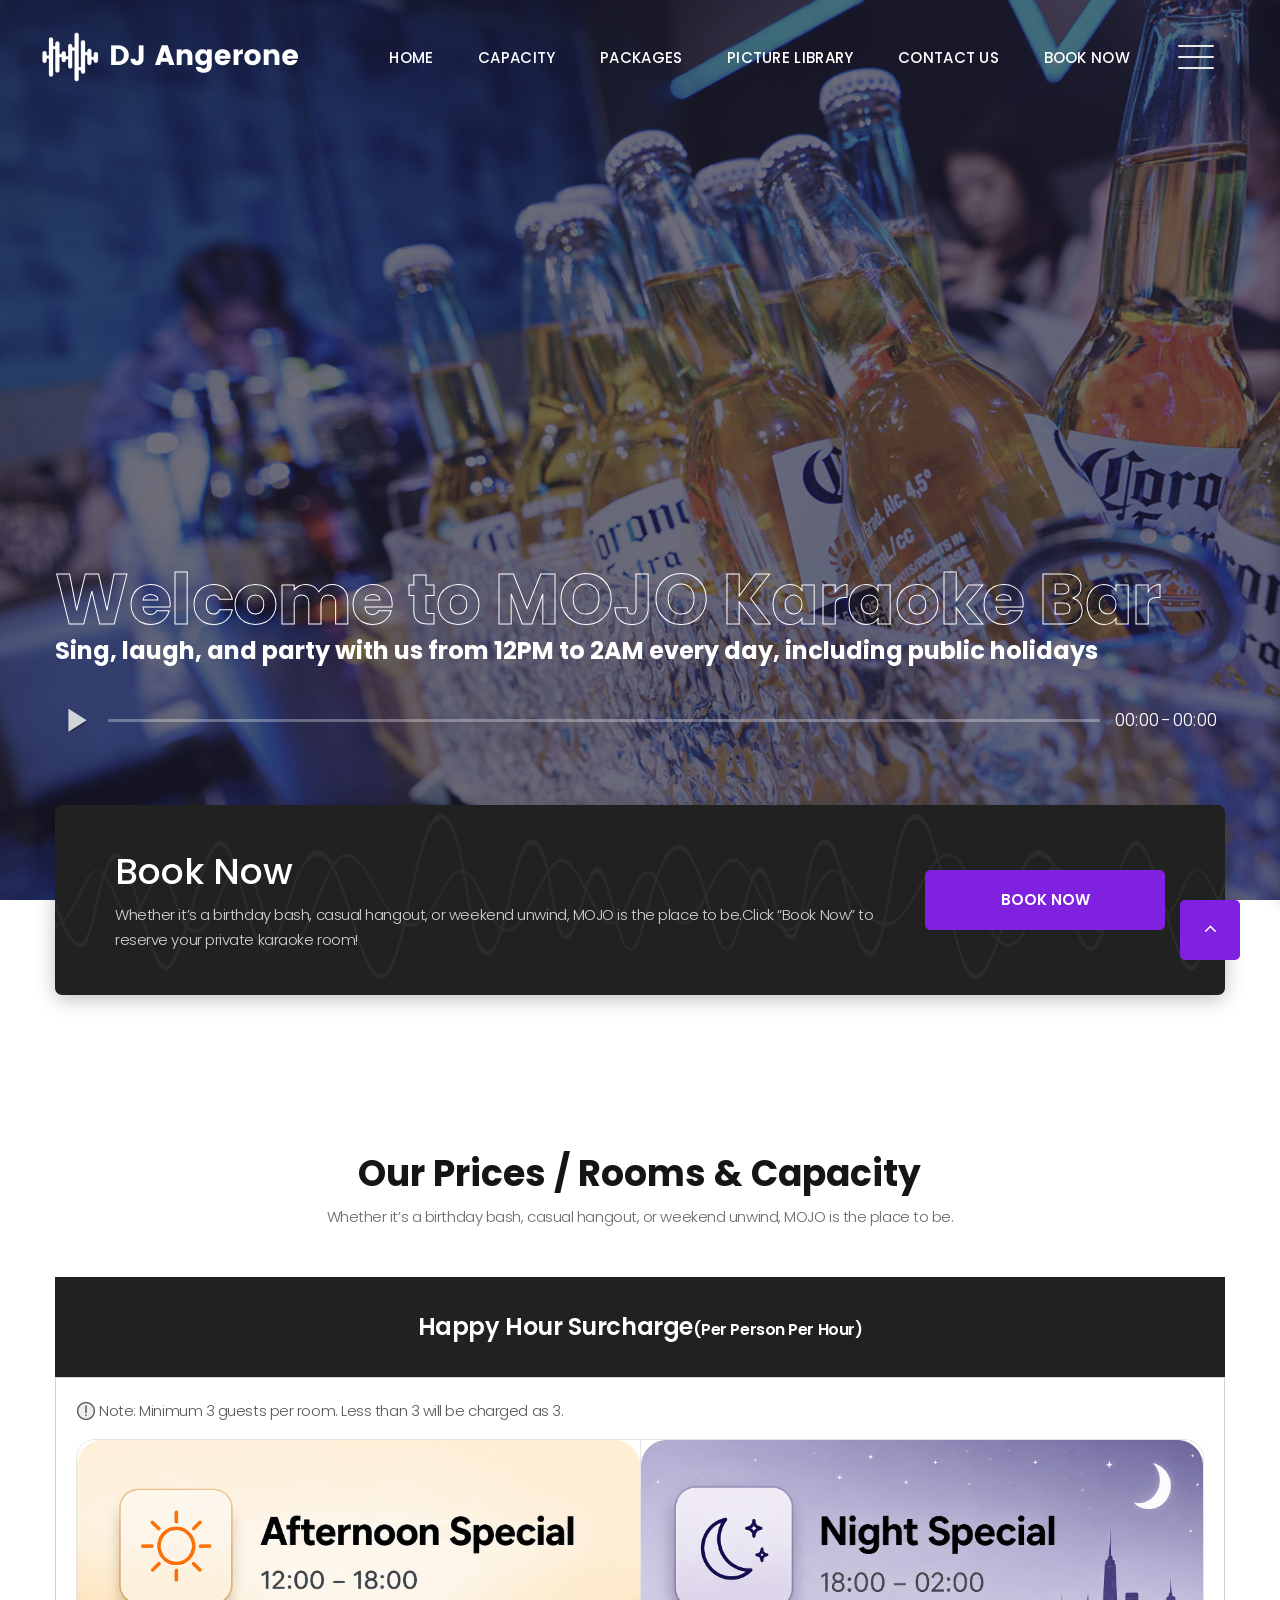
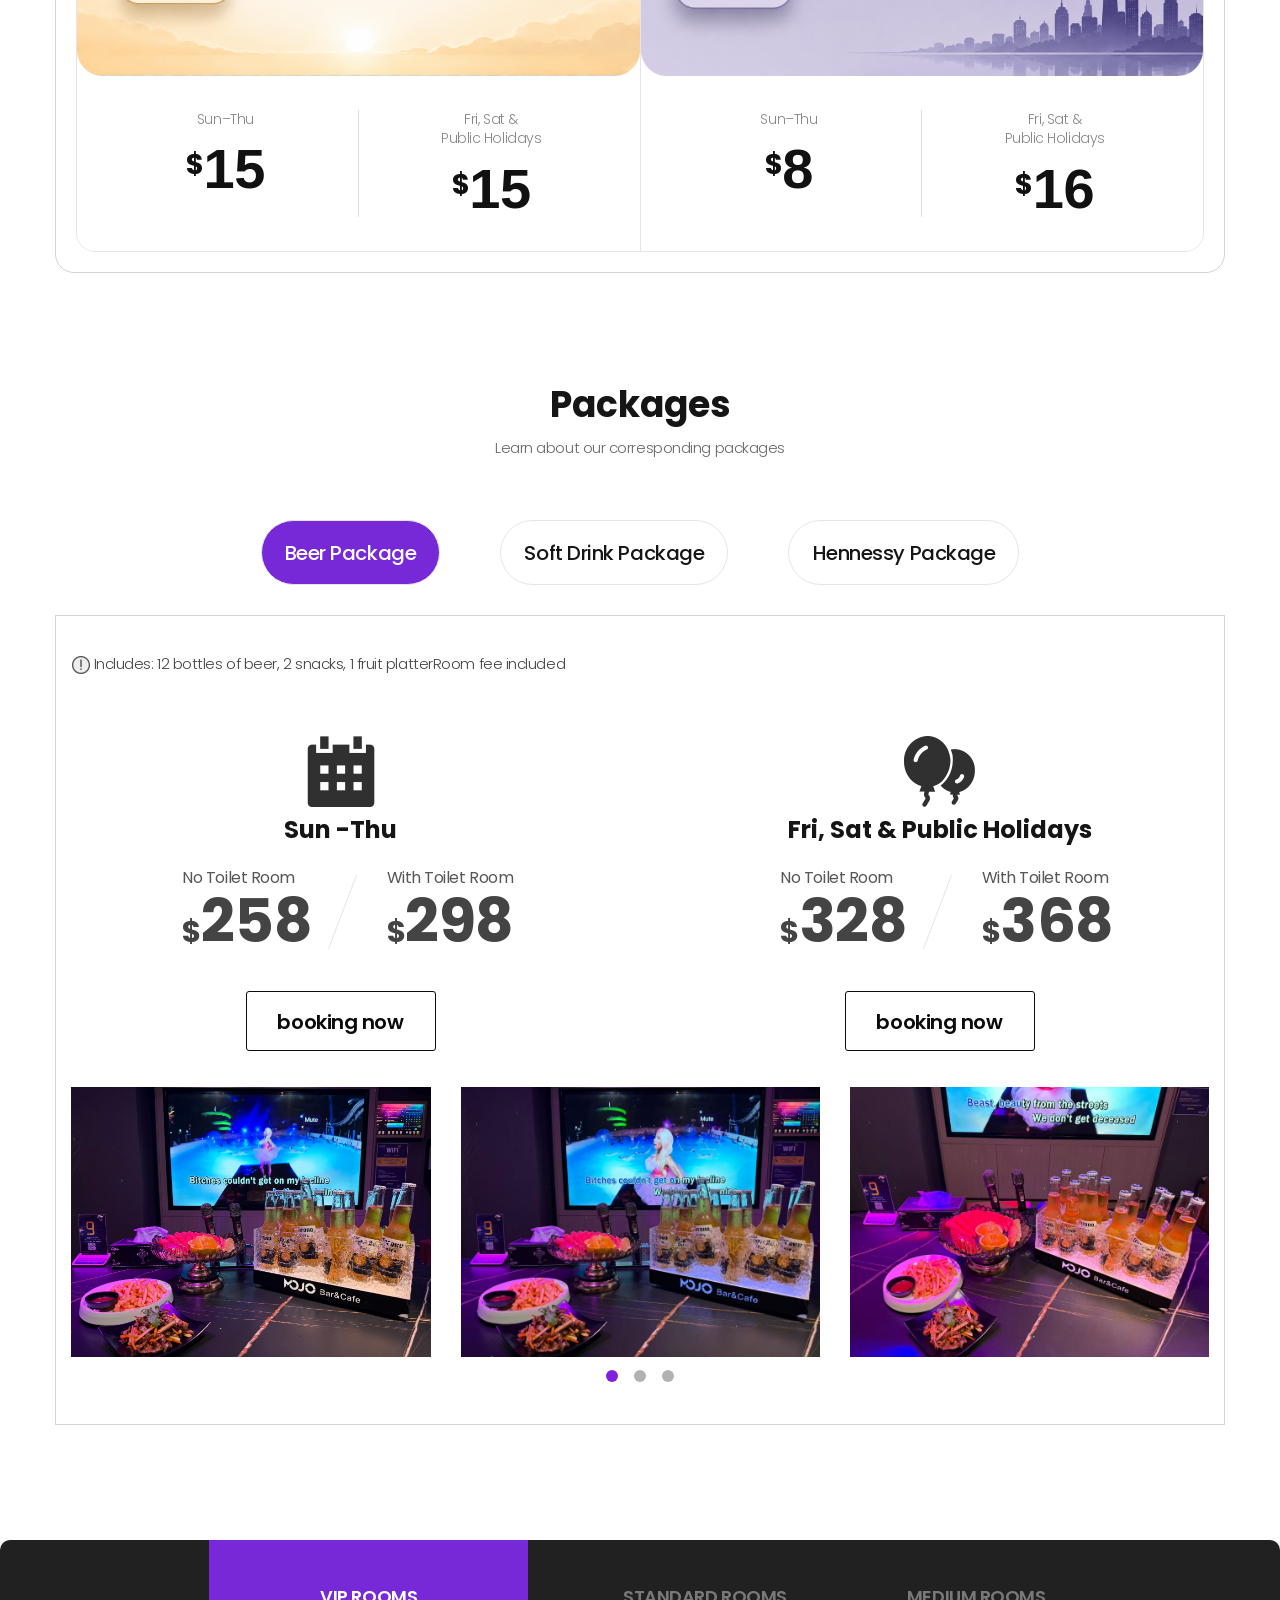
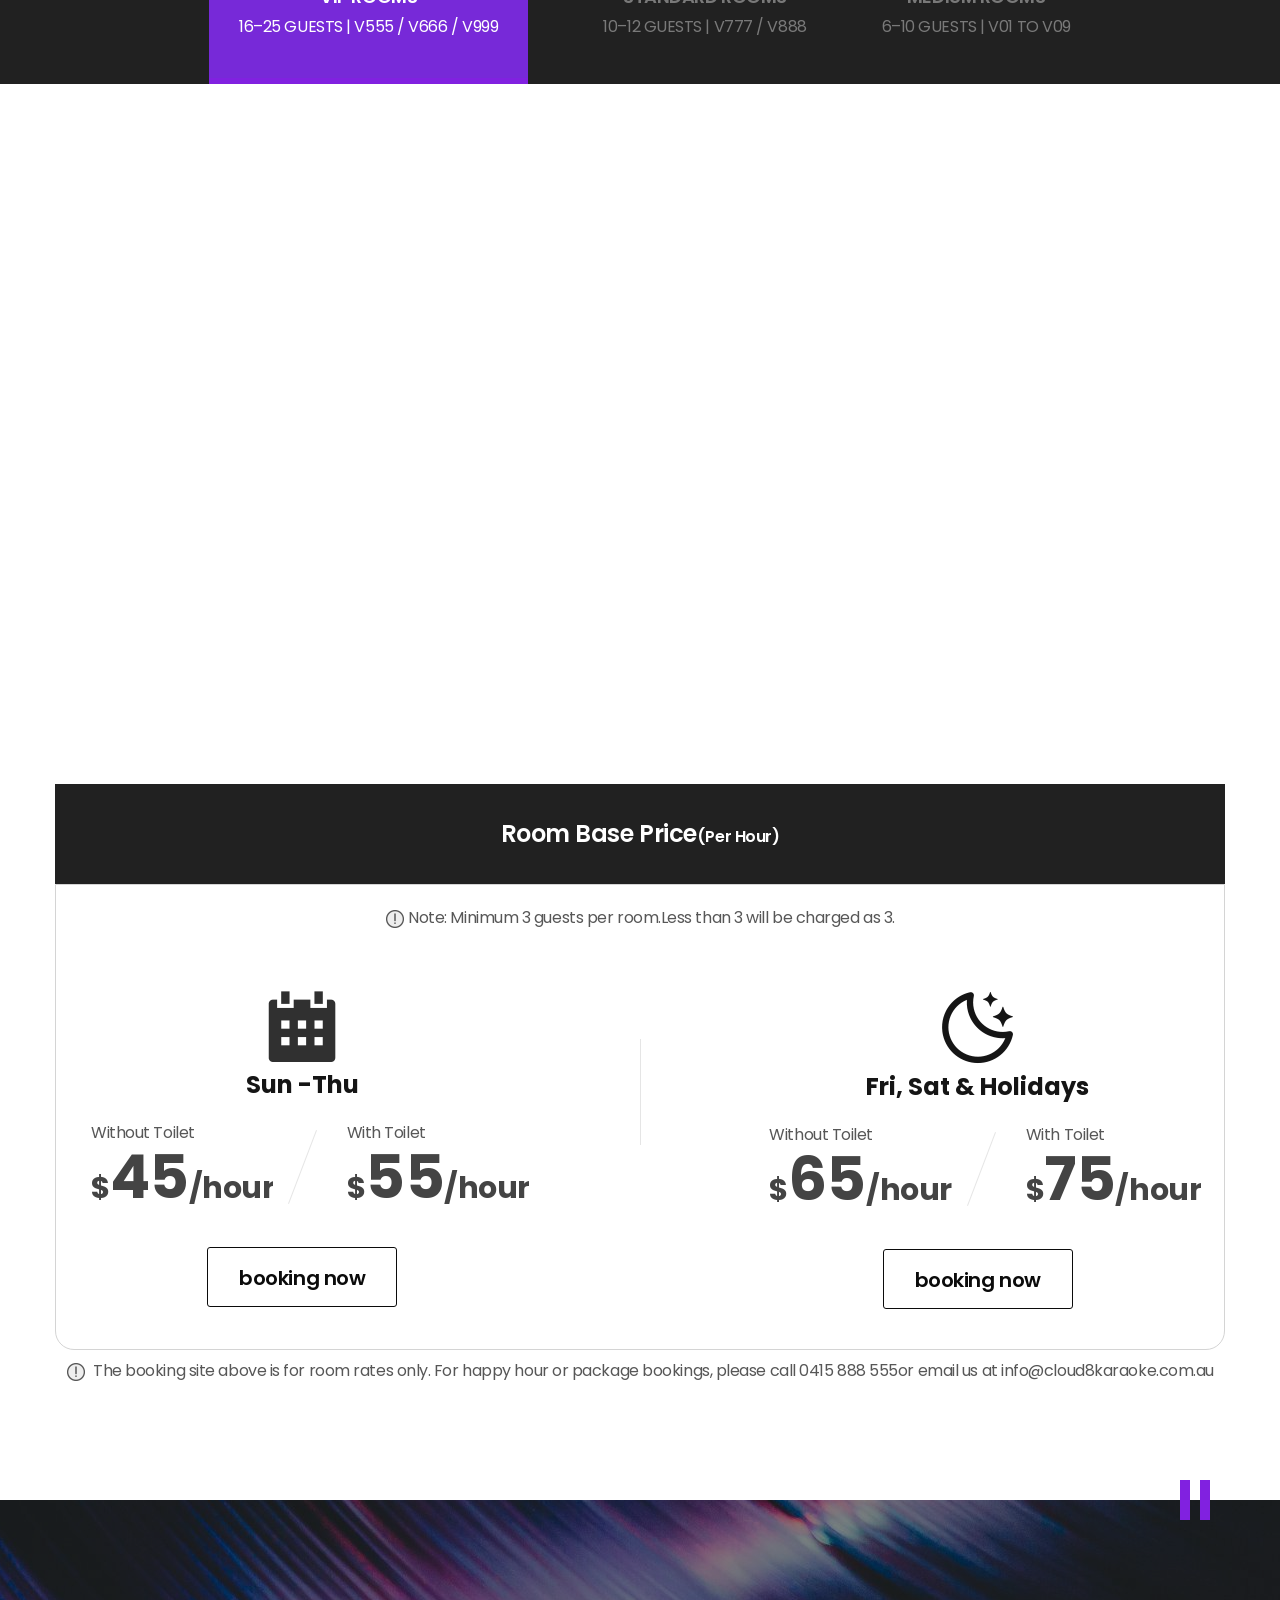
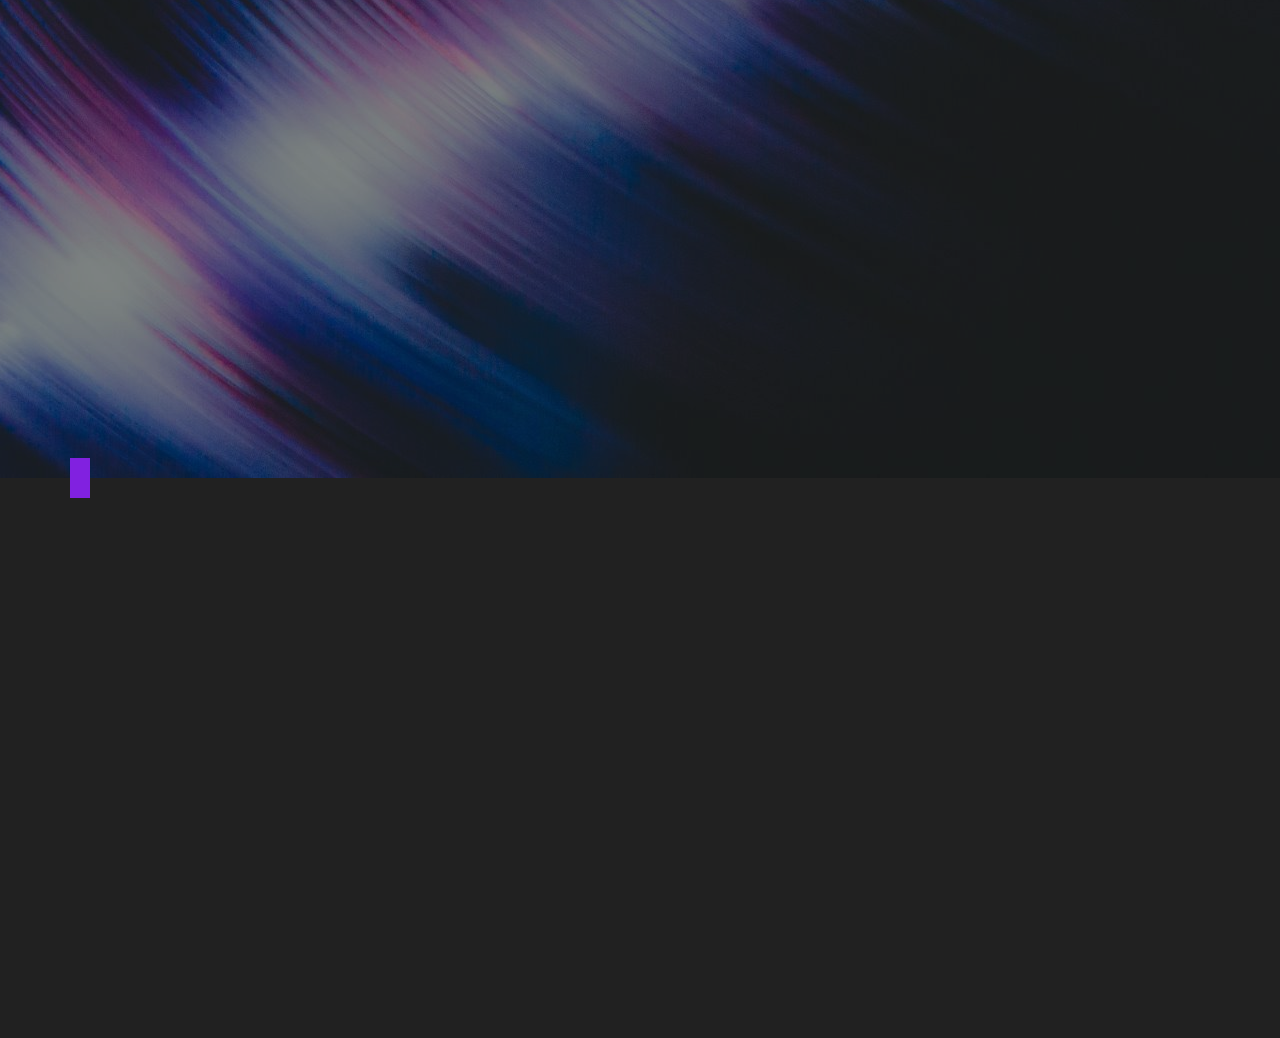
==== commit 52fe5f3c: "happpyhours changes" ====
--- a/index.html
+++ b/index.html
@@ -31,9 +31,9 @@
 		</style>
 	</head>
 	<body>
-		<div class="ie-panel">
-			<a href="http://windows.microsoft.com/en-US/internet-explorer/">
-		      <img src="images/ie8-panel/warning_bar_0000_us.jpg" height="42" width="820" alt="You are using an outdated browser. For a faster, safer browsing experience, upgrade for free today.">
+		<div class="ie-panel">
+			<a href="http://windows.microsoft.com/en-US/internet-explorer/">
+		      <img src="images/ie8-panel/warning_bar_0000_us.jpg" height="42" width="820" alt="You are using an outdated browser. For a faster, safer browsing experience, upgrade for free today.">
 		   </a>
 		</div>
 		<div class="preloader">
@@ -44,19 +44,19 @@
 				<p>Loading...</p>
 			</div>
 		</div>
-		<div class="page"> 
+		<div class="page"> 
 		<!-- Page Header-->
 			<header class="section page-header">
 				<div class="rd-navbar-wrap">
 					<nav class="rd-navbar rd-navbar-aside" data-layout="rd-navbar-fixed" data-sm-layout="rd-navbar-fixed" data-md-layout="rd-navbar-fixed" data-md-device-layout="rd-navbar-fixed" data-lg-layout="rd-navbar-static" data-lg-device-layout="rd-navbar-static" data-xl-layout="rd-navbar-static" data-xl-device-layout="rd-navbar-static" data-lg-stick-up-offset="46px" data-xl-stick-up-offset="46px" data-xxl-stick-up-offset="46px" data-lg-stick-up="true" data-xl-stick-up="true" data-xxl-stick-up="true">
 						<div class="rd-navbar-main-outer">
 							<div class="rd-navbar-main">
-								<div class="rd-navbar-panel"> 
+								<div class="rd-navbar-panel"> 
 								   <button class="rd-navbar-toggle" data-rd-navbar-toggle=".rd-navbar-nav-wrap"><span></span></button>
-									<div class="rd-navbar-brand">
-										<a href="index.html">
-											<img class="brand-logo-light" src="images/logo-inverse-259x50.png" alt="" width="259" height="50" srcset="images/logo-inverse-522x100.png 2x" />
-										</a>
+									<div class="rd-navbar-brand">
+										<a href="index.html">
+											<img class="brand-logo-light" src="images/logo-inverse-259x50.png" alt="" width="259" height="50" srcset="images/logo-inverse-522x100.png 2x" />
+										</a>
 									</div>
 									<div class="block-right">
 										<ul class="list-inline nav-list">
@@ -76,7 +76,7 @@
 											<li class="rd-nav-item"><a class="rd-nav-link" href="#a">Capacity</a></li>
 											<li class="rd-nav-item"><a class="rd-nav-link" href="#b">Packages</a></li>
 											<li class="rd-nav-item"><a class="rd-nav-link" href="Picture Library.html">Picture Library</a> </li>
-											<li class="rd-nav-item"><a class="rd-nav-link" href="contacts.html">Contact Us</a></li>
+											<li class="rd-nav-item"><a class="rd-nav-link" href="contacts.html">Contact Us</a></li>
 											<li class="rd-nav-item"><a class="rd-nav-link" href="#">Book Now</a></li>
 										</ul>
 									</div>
@@ -85,7 +85,7 @@
 						</div>
 					</nav>
 				</div>
-			</header> 
+			</header> 
 	<!-- Swiper-->
 			<section class="section section-lg section-main-bunner section-main-bunner-filter">
 				<div class="main-bunner-img" style="background-image: url(&quot;images/bg-bunner-2.jpg&quot;); background-size: cover;"></div>
@@ -97,40 +97,40 @@
 									<svg class="text-svg"><text x="0" y="85%">Welcome to MOJO Karaoke Bar</text></svg>
 									<h4>Sing, laugh, and party with us from 12PM to 2AM every day, including public holidays</h4>
 						<!-- JPlayer-->
-                  <div class="jp-player-init">
-                    <div class="jp-jplayer"></div>
-                    <div class="jp-audio jp-audio-2" role="application" aria-label="media player">
-                      <ul class="jp-player-list">
-                        <li class="jp-player-list-item" data-jp-title="Cro Magnon Man" data-jp-artist="The Stark Palace" data-jp-mp3="http://www.jplayer.org/audio/mp3/TSP-01-Cro_magnon_man.mp3">
-									
-								</li>
-                      </ul>
-                      <div class="jp-interface">
-                        <div class="jp-button jp-playpaus-button">
-                          <button class="jp-btn jp-play" role="button" tabindex="0">play</button>
-                        </div>
-                        <div class="jp-time-rail">
-                          <div class="jp-progress">
-                            <div class="jp-seek-bar">
-                              <div class="jp-play-bar"></div>
-                            </div>
-                          </div>
-                        </div>
-                        <div class="jp-time-wrapper">
-                          <!-- time notifications-->
-								  <span class="jp-current-time"></span><span class="time-sep">-</span><span class="jp-duration"></span>
-                        </div>
-                      </div>
-                      <div class="jp-playlist jp-playlist--hidden">
-                        <ul>
-                          <li> </li>
-                        </ul>
-                      </div>
-                     <div class="jp-no-solution">
-								 <span>Update Required</span>           
-								 To play the media you will need to either update your browser to a recent version or update your<a href="http://get.adobe.com/flashplayer/" target="_blank"> Flash plugin</a>.
-							</div>
-                    </div>
+                  <div class="jp-player-init">
+                    <div class="jp-jplayer"></div>
+                    <div class="jp-audio jp-audio-2" role="application" aria-label="media player">
+                      <ul class="jp-player-list">
+                        <li class="jp-player-list-item" data-jp-title="Cro Magnon Man" data-jp-artist="The Stark Palace" data-jp-mp3="http://www.jplayer.org/audio/mp3/TSP-01-Cro_magnon_man.mp3">
+									
+								</li>
+                      </ul>
+                      <div class="jp-interface">
+                        <div class="jp-button jp-playpaus-button">
+                          <button class="jp-btn jp-play" role="button" tabindex="0">play</button>
+                        </div>
+                        <div class="jp-time-rail">
+                          <div class="jp-progress">
+                            <div class="jp-seek-bar">
+                              <div class="jp-play-bar"></div>
+                            </div>
+                          </div>
+                        </div>
+                        <div class="jp-time-wrapper">
+                          <!-- time notifications-->
+								  <span class="jp-current-time"></span><span class="time-sep">-</span><span class="jp-duration"></span>
+                        </div>
+                      </div>
+                      <div class="jp-playlist jp-playlist--hidden">
+                        <ul>
+                          <li> </li>
+                        </ul>
+                      </div>
+                     <div class="jp-no-solution">
+								 <span>Update Required</span>           
+								 To play the media you will need to either update your browser to a recent version or update your<a href="http://get.adobe.com/flashplayer/" target="_blank"> Flash plugin</a>.
+							</div>
+                    </div>
                   </div>
 							</div>
 							</div>
@@ -168,300 +168,297 @@
 							Happy Hour Surcharge<span class="font16">(Per Person Per Hour)</span>
 						</div>
 						<div class="home_content">
-							<div class="grey">
-								<img src="img/img6.png" class="mr-1">Note: Minimum 3 guests per room.Less than 3 will be charged as 3.
-							</div>
-							<div class="row">
-								<div class="col-lg-5 text-center">
-									<img src="newimg/icons/coupon.png" />
-									<h4 class="mt-2">12:00 - 18:00</h4>
-									<div class="home_main">
-										<div class="home_main_list mobile_ml0">
-											<p class="grey">Sun-Thu<br></p>
-											<p class="mt20 mobile_mt5"><span class="font30">$</span>15</p>
-										</div>
-										<div class="home_main_line">
-											<img src="img/img4.png" />
-										</div>
-										<div class="home_main_list">
-											<p class="grey">Fri, Sat & Public Holidays</p>
-											<p class="mt20"><span class="font30">$</span>15</p>
-										</div>
-									</div>
-									<a href="#" class="home_main_button">booking now</a>
-								</div>
-								<div class="col-lg-2 text-center mt-5 mobile_yincang">
-									<img src="img/line.png" />
-								</div>
-								<div class="col-lg-5 text-center mobile_mt40">
-									<img src="newimg/icons/dollar-down.png" />
-									<h4 class="mt-2">18:00 - 02:00</h4>
-									<div class="home_main">
-										<div class="home_main_list mobile_ml0">
-											<p class="grey">Sun-Thu<br></p>
-											<p class="mt20 mobile_mt5"><span class="font30">$</span>8</p>
-										</div>
-										<div class="home_main_line"><img src="img/img4.png" /></div>
-										<div class="home_main_list">
-											<p class="grey">Fri, Sat & Public Holidays</p>
-											<p class="mt20"><span class="font30">$</span>16</p>
-										</div>
-									</div>
-									<a href="#" class="home_main_button">booking now</a>
-								</div>
-							</div>
-						</div>
-					</div>
-				</div>
-			</section>
-			
-			<section class="section section-lg bg-default text-center mt-5" id="b">
-				<div class="container">
-					<h3>Packages</h3>
-					<p class="text-opacity-80">Learn about our corresponding packages</p>
-					<div class="row">
-						<div class="col-12">
-							<div class="tabs-custom tabs-horizontal tabs-classic" id="tabs-1">
-								<ul class="nav nav-tabs home_tab">
-									<li class="home_tab_list" role="presentation">
-										<a class="home_tab_link active" href="#tabs-1-a" data-toggle="tab">Beer Package</a>
-									</li>
-									<li class="home_tab_list" role="presentation">
-										<a class="home_tab_link" href="#tabs-1-b" data-toggle="tab">Soft Drink Package</a>
-									</li>
-									<li class="home_tab_list" role="presentation">
-										<a class="home_tab_link" href="#tabs-1-c" data-toggle="tab">Hennessy Package</a>
-									</li>
-								</ul>
-								<div class="tab-content">
-									<!--Beer Package-->
-									<div class="tab-pane fade show active" id="tabs-1-a">
-										<div class="home_taocan">
-											<div class="col-lg-12">
-												<img src="img/img6.png" /> Includes: 12 bottles of beer, 2 snacks, 1 fruit platterRoom fee included
-											</div>
-											<div class="row">
-												<div class="col-lg-6 text-center">
-													<img src="img/img3.png" />
-													<h4 class="mt-2">Sun -Thu</h4>
-													<div class="home_main">
-														<div class="home_main_list mobile_ml10">
-															<p class="grey">No Toilet Room</p>
-															<p class="mt20"><span class="font30">$</span>258</p>
-														</div>
-														<div class="home_main_line"><img src="img/img4.png" /></div>
-														<div class="home_main_list mobile_ml10">
-															<p class="grey">With Toilet Room</p>
-															<p class="mt20"><span class="font30">$</span>298</p>
-														</div>
-													</div>
-													<a href="#" class="home_main_button">booking now</a>
-												</div>
-												<div class="col-lg-6 text-center mobile_mt40">
-													<img src="img/img1.png" />
-													<h4 class="mt-2">Fri, Sat & Public Holidays</h4>
-													<div class="home_main">
-														<div class="home_main_list mobile_ml10">
-															<p class="grey">No Toilet Room</p>
-															<p class="mt20"><span class="font30">$</span>328</p>
-														</div>
-														<div class="home_main_line"><img src="img/img4.png" /></div>
-														<div class="home_main_list mobile_ml10">
-															<p class="grey">With Toilet Room</p>
-															<p class="mt20"><span class="font30">$</span>368</p>
-														</div>
-													</div>
-													<a href="#" class="home_main_button">booking now</a>
-												</div>
-											</div>
-											<div class="col-lg-12 mt-3">
-												<div class="owl-carousel owl-carousel-vertival-align dots-offset-lg" data-items="1" data-sm-items="2" data-dots-each="2" data-lg-items="3" data-dots="true" data-nav="false" data-stage-padding="0" data-loop="true" data-margin="30" data-mouse-drag="false" data-autoplay="true" data-autoplay-timeout="3000">
-													<a class="box-sponsor box-sponsor-modern wow-outer" href="#">
-														<div class="wow fadeInUp">
-															<img src="newimg/Beer Package/1.jpg"/>
-														</div>
-													</a>
-													<a class="box-sponsor box-sponsor-modern wow-outer" href="#">
-														<div class="wow fadeInUp">
-															<img src="newimg/Beer Package/3.jpg"/>
-														</div>
-													</a>
-													<a class="box-sponsor box-sponsor-modern wow-outer" href="#">
-														<div class="wow fadeInUp">
-															<img src="newimg/Beer Package/4.jpg"/>
-														</div>
-													</a>
-													<a class="box-sponsor box-sponsor-modern wow-outer" href="#">
-														<div class="wow fadeInUp">
-															<img src="newimg/Beer Package/5.jpg"/>
-														</div>
-													</a>
-													<a class="box-sponsor box-sponsor-modern wow-outer" href="#">
-														<div class="wow fadeInUp">
-															<img src="newimg/Beer Package/7.jpg"/>
-														</div>
-													</a>
-												</div>
-											</div>
-										</div>
-									</div>
-									
-									
-									<!--Soft Drink Package-->
-									<div class="tab-pane fade" id="tabs-1-b">
-										<div class="home_taocan">
-											<div class="col-lg-12">
-												<img src="img/img6.png" /> Includes: Unlimited soft drinks, 2 snacks, 1 fruit platterRoom fee included
-											</div>
-											<div class="row">
-												<div class="col-lg-6 text-center">
-													<img src="img/img3.png" />
-													<h4 class="mt-2">Sun -Thu</h4>
-													<div class="home_main">
-														<div class="home_main_list mobile_ml10">
-															<p class="grey">No Toilet Room</p>
-															<p class="mt20"><span class="font30">$</span>258</p>
-														</div>
-														<div class="home_main_line"><img src="img/img4.png" /></div>
-														<div class="home_main_list mobile_ml10">
-															<p class="grey">With Toilet Room</p>
-															<p class="mt20"><span class="font30">$</span>298</p>
-														</div>
-													</div>
-													<a href="#" class="home_main_button">booking now</a>
-												</div>
-												<div class="col-lg-6 text-center mobile_mt40">
-													<img src="img/img1.png" />
-													<h4 class="mt-2">Fri, Sat & Public Holidays</h4>
-													<div class="home_main">
-														<div class="home_main_list mobile_ml10">
-															<p class="grey">No Toilet Room</p>
-															<p class="mt20"><span class="font30">$</span>328</p>
-														</div>
-														<div class="home_main_line"><img src="img/img4.png" /></div>
-														<div class="home_main_list mobile_ml10">
-															<p class="grey">With Toilet Room</p>
-															<p class="mt20"><span class="font30">$</span>368</p>
-														</div>
-													</div>
-													<a href="#" class="home_main_button">booking now</a>
-												</div>
-											</div>
-											<div class="col-lg-12 mt-3">
-												<div class="owl-carousel owl-carousel-vertival-align dots-offset-lg" data-items="1" data-sm-items="2" data-dots-each="2" data-lg-items="3" data-dots="true" data-nav="false" data-stage-padding="0" data-loop="true" data-margin="30" data-mouse-drag="false" data-autoplay="true" data-autoplay-timeout="3000">
-													<a class="box-sponsor box-sponsor-modern wow-outer" href="#">
-														<div class="wow fadeInUp">
-															<img src="newimg/Soft Drink Package/1.jpg"/>
-														</div>
-													</a>
-													<a class="box-sponsor box-sponsor-modern wow-outer" href="#">
-														<div class="wow fadeInUp">
-															<img src="newimg/Soft Drink Package/2.jpg"/>
-														</div>
-													</a>
-													<a class="box-sponsor box-sponsor-modern wow-outer" href="#">
-														<div class="wow fadeInUp">
-															<img src="newimg/Soft Drink Package/3.jpg"/>
-														</div>
-													</a>
-													<a class="box-sponsor box-sponsor-modern wow-outer" href="#">
-														<div class="wow fadeInUp">
-															<img src="newimg/Soft Drink Package/4.jpg"/>
-														</div>
-													</a>
-												</div>
-											</div>
-										</div>										
-									</div>
-									
-									
-									
-									
-									<!--Hennessy Package-->
-									<div class="tab-pane fade" id="tabs-1-c">
-										<div class="home_taocan">
-											<div class="col-lg-12">
-												<img src="img/img6.png" /> Includes: 1 bottle Hennessy VSOP, 2 jugs soft drink, 2 snacks, 1 fruit platterRoom fee included
-											</div>
-											<div class="row">
-												<div class="col-lg-6 text-center">
-													<img src="img/img3.png" />
-													<h4 class="mt-2">Sun -Thu</h4>
-													<div class="home_main">
-														<div class="home_main_list mobile_ml10">
-															<p class="grey">No Toilet Room</p>
-															<p class="mt20"><span class="font30">$</span>358</p>
-														</div>
-														<div class="home_main_line"><img src="img/img4.png" /></div>
-														<div class="home_main_list">
-															<p class="grey">With Toilet Room</p>
-															<p class="mt20"><span class="font30">$</span>398</p>
-														</div>
-													</div>
-													<a href="#" class="home_main_button">booking now</a>
-												</div>
-												<div class="col-lg-6 text-center mobile_mt40">
-													<img src="img/img1.png" />
-													<h4 class="mt-2">Fri, Sat & Public Holidays</h4>
-													<div class="home_main">
-														<div class="home_main_list mobile_ml10">
-															<p class="grey">No Toilet Room</p>
-															<p class="mt20"><span class="font30">$</span>428</p>
-														</div>
-														<div class="home_main_line"><img src="img/img4.png" /></div>
-														<div class="home_main_list mobile_ml10">
-															<p class="grey">With Toilet Room</p>
-															<p class="mt20"><span class="font30">$</span>468</p>
-														</div>
-													</div>
-													<a href="#" class="home_main_button">booking now</a>
-												</div>
-											</div>
-											<div class="col-lg-12 mt-3">
-												<div class="owl-carousel owl-carousel-vertival-align dots-offset-lg" data-items="1" data-sm-items="2" data-dots-each="2" data-lg-items="3" data-dots="true" data-nav="false" data-stage-padding="0" data-loop="true" data-margin="30" data-mouse-drag="false" data-autoplay="true" data-autoplay-timeout="3000">
-													<a class="box-sponsor box-sponsor-modern wow-outer" href="#">
-														<div class="wow fadeInUp">
-															<img src="newimg/Hennessy Package/1.jpg"/>
-														</div>
-													</a>
-													<a class="box-sponsor box-sponsor-modern wow-outer" href="#">
-														<div class="wow fadeInUp">
-															<img src="newimg/Hennessy Package/2.jpg"/>
-														</div>
-													</a>
-													<a class="box-sponsor box-sponsor-modern wow-outer" href="#">
-														<div class="wow fadeInUp">
-															<img src="newimg/Hennessy Package/3.jpg"/>
-														</div>
-													</a>
-													<a class="box-sponsor box-sponsor-modern wow-outer" href="#">
-														<div class="wow fadeInUp">
-															<img src="newimg/Hennessy Package/4.jpg"/>
-														</div>
-													</a>
-													<a class="box-sponsor box-sponsor-modern wow-outer" href="#">
-														<div class="wow fadeInUp">
-															<img src="newimg/Hennessy Package/5.jpg"/>
-														</div>
-													</a>
-													<a class="box-sponsor box-sponsor-modern wow-outer" href="#">
-														<div class="wow fadeInUp">
-															<img src="newimg/Hennessy Package/6.jpg"/>
-														</div>
-													</a>
-												</div>
-											</div>
-										</div>										
-									</div>
-								</div>
-							</div>
-						</div>
-					</div>
-				</div>
-			</section>
-			
-			
-			
+							<div class="hh-note">
+								<img src="img/img6.png" class="mr-1" alt="">Note: Minimum 3 guests per room. Less than 3 will be charged as 3.
+							</div>
+							<div class="hh-combined">
+								<div class="hh-panel">
+									<div class="hh-panel-banner">
+										<img src="newimg/afternoon.png" class="hh-banner-img" alt="Afternoon Special">
+										
+									</div>
+									<div class="hh-pricing">
+										<div class="hh-price-col">
+											<p class="hh-day-label">Sun&ndash;Thu</p>
+											<p class="hh-price"><span class="hh-dollar">$</span>15</p>
+										</div>
+										<div class="hh-price-divider"></div>
+										<div class="hh-price-col">
+											<p class="hh-day-label">Fri, Sat &amp;<br>Public Holidays</p>
+											<p class="hh-price"><span class="hh-dollar">$</span>15</p>
+										</div>
+									</div>
+								</div>
+								<div class="hh-panel">
+									<div class="hh-panel-banner">
+										<img src="newimg/night.png" class="hh-banner-img" alt="Night Special">
+										
+									</div>
+									<div class="hh-pricing">
+										<div class="hh-price-col">
+											<p class="hh-day-label">Sun&ndash;Thu</p>
+											<p class="hh-price"><span class="hh-dollar">$</span>8</p>
+										</div>
+										<div class="hh-price-divider"></div>
+										<div class="hh-price-col">
+											<p class="hh-day-label">Fri, Sat &amp;<br>Public Holidays</p>
+											<p class="hh-price"><span class="hh-dollar">$</span>16</p>
+										</div>
+									</div>
+								</div>
+							</div>
+						</div>
+					</div>
+				</div>
+			</section>
+			
+			<section class="section section-lg bg-default text-center mt-5" id="b">
+				<div class="container">
+					<h3>Packages</h3>
+					<p class="text-opacity-80">Learn about our corresponding packages</p>
+					<div class="row">
+						<div class="col-12">
+							<div class="tabs-custom tabs-horizontal tabs-classic" id="tabs-1">
+								<ul class="nav nav-tabs home_tab">
+									<li class="home_tab_list" role="presentation">
+										<a class="home_tab_link active" href="#tabs-1-a" data-toggle="tab">Beer Package</a>
+									</li>
+									<li class="home_tab_list" role="presentation">
+										<a class="home_tab_link" href="#tabs-1-b" data-toggle="tab">Soft Drink Package</a>
+									</li>
+									<li class="home_tab_list" role="presentation">
+										<a class="home_tab_link" href="#tabs-1-c" data-toggle="tab">Hennessy Package</a>
+									</li>
+								</ul>
+								<div class="tab-content">
+									<!--Beer Package-->
+									<div class="tab-pane fade show active" id="tabs-1-a">
+										<div class="home_taocan">
+											<div class="col-lg-12">
+												<img src="img/img6.png" /> Includes: 12 bottles of beer, 2 snacks, 1 fruit platterRoom fee included
+											</div>
+											<div class="row">
+												<div class="col-lg-6 text-center">
+													<img src="img/img3.png" />
+													<h4 class="mt-2">Sun -Thu</h4>
+													<div class="home_main">
+														<div class="home_main_list mobile_ml10">
+															<p class="grey">No Toilet Room</p>
+															<p class="mt20"><span class="font30">$</span>258</p>
+														</div>
+														<div class="home_main_line"><img src="img/img4.png" /></div>
+														<div class="home_main_list mobile_ml10">
+															<p class="grey">With Toilet Room</p>
+															<p class="mt20"><span class="font30">$</span>298</p>
+														</div>
+													</div>
+													<a href="#" class="home_main_button">booking now</a>
+												</div>
+												<div class="col-lg-6 text-center mobile_mt40">
+													<img src="img/img1.png" />
+													<h4 class="mt-2">Fri, Sat & Public Holidays</h4>
+													<div class="home_main">
+														<div class="home_main_list mobile_ml10">
+															<p class="grey">No Toilet Room</p>
+															<p class="mt20"><span class="font30">$</span>328</p>
+														</div>
+														<div class="home_main_line"><img src="img/img4.png" /></div>
+														<div class="home_main_list mobile_ml10">
+															<p class="grey">With Toilet Room</p>
+															<p class="mt20"><span class="font30">$</span>368</p>
+														</div>
+													</div>
+													<a href="#" class="home_main_button">booking now</a>
+												</div>
+											</div>
+											<div class="col-lg-12 mt-3">
+												<div class="owl-carousel owl-carousel-vertival-align dots-offset-lg" data-items="1" data-sm-items="2" data-dots-each="2" data-lg-items="3" data-dots="true" data-nav="false" data-stage-padding="0" data-loop="true" data-margin="30" data-mouse-drag="false" data-autoplay="true" data-autoplay-timeout="3000">
+													<a class="box-sponsor box-sponsor-modern wow-outer" href="#">
+														<div class="wow fadeInUp">
+															<img src="newimg/Beer Package/1.jpg"/>
+														</div>
+													</a>
+													<a class="box-sponsor box-sponsor-modern wow-outer" href="#">
+														<div class="wow fadeInUp">
+															<img src="newimg/Beer Package/3.jpg"/>
+														</div>
+													</a>
+													<a class="box-sponsor box-sponsor-modern wow-outer" href="#">
+														<div class="wow fadeInUp">
+															<img src="newimg/Beer Package/4.jpg"/>
+														</div>
+													</a>
+													<a class="box-sponsor box-sponsor-modern wow-outer" href="#">
+														<div class="wow fadeInUp">
+															<img src="newimg/Beer Package/5.jpg"/>
+														</div>
+													</a>
+													<a class="box-sponsor box-sponsor-modern wow-outer" href="#">
+														<div class="wow fadeInUp">
+															<img src="newimg/Beer Package/7.jpg"/>
+														</div>
+													</a>
+												</div>
+											</div>
+										</div>
+									</div>
+									
+									
+									<!--Soft Drink Package-->
+									<div class="tab-pane fade" id="tabs-1-b">
+										<div class="home_taocan">
+											<div class="col-lg-12">
+												<img src="img/img6.png" /> Includes: Unlimited soft drinks, 2 snacks, 1 fruit platterRoom fee included
+											</div>
+											<div class="row">
+												<div class="col-lg-6 text-center">
+													<img src="img/img3.png" />
+													<h4 class="mt-2">Sun -Thu</h4>
+													<div class="home_main">
+														<div class="home_main_list mobile_ml10">
+															<p class="grey">No Toilet Room</p>
+															<p class="mt20"><span class="font30">$</span>258</p>
+														</div>
+														<div class="home_main_line"><img src="img/img4.png" /></div>
+														<div class="home_main_list mobile_ml10">
+															<p class="grey">With Toilet Room</p>
+															<p class="mt20"><span class="font30">$</span>298</p>
+														</div>
+													</div>
+													<a href="#" class="home_main_button">booking now</a>
+												</div>
+												<div class="col-lg-6 text-center mobile_mt40">
+													<img src="img/img1.png" />
+													<h4 class="mt-2">Fri, Sat & Public Holidays</h4>
+													<div class="home_main">
+														<div class="home_main_list mobile_ml10">
+															<p class="grey">No Toilet Room</p>
+															<p class="mt20"><span class="font30">$</span>328</p>
+														</div>
+														<div class="home_main_line"><img src="img/img4.png" /></div>
+														<div class="home_main_list mobile_ml10">
+															<p class="grey">With Toilet Room</p>
+															<p class="mt20"><span class="font30">$</span>368</p>
+														</div>
+													</div>
+													<a href="#" class="home_main_button">booking now</a>
+												</div>
+											</div>
+											<div class="col-lg-12 mt-3">
+												<div class="owl-carousel owl-carousel-vertival-align dots-offset-lg" data-items="1" data-sm-items="2" data-dots-each="2" data-lg-items="3" data-dots="true" data-nav="false" data-stage-padding="0" data-loop="true" data-margin="30" data-mouse-drag="false" data-autoplay="true" data-autoplay-timeout="3000">
+													<a class="box-sponsor box-sponsor-modern wow-outer" href="#">
+														<div class="wow fadeInUp">
+															<img src="newimg/Soft Drink Package/1.jpg"/>
+														</div>
+													</a>
+													<a class="box-sponsor box-sponsor-modern wow-outer" href="#">
+														<div class="wow fadeInUp">
+															<img src="newimg/Soft Drink Package/2.jpg"/>
+														</div>
+													</a>
+													<a class="box-sponsor box-sponsor-modern wow-outer" href="#">
+														<div class="wow fadeInUp">
+															<img src="newimg/Soft Drink Package/3.jpg"/>
+														</div>
+													</a>
+													<a class="box-sponsor box-sponsor-modern wow-outer" href="#">
+														<div class="wow fadeInUp">
+															<img src="newimg/Soft Drink Package/4.jpg"/>
+														</div>
+													</a>
+												</div>
+											</div>
+										</div>										
+									</div>
+									
+									
+									
+									
+									<!--Hennessy Package-->
+									<div class="tab-pane fade" id="tabs-1-c">
+										<div class="home_taocan">
+											<div class="col-lg-12">
+												<img src="img/img6.png" /> Includes: 1 bottle Hennessy VSOP, 2 jugs soft drink, 2 snacks, 1 fruit platterRoom fee included
+											</div>
+											<div class="row">
+												<div class="col-lg-6 text-center">
+													<img src="img/img3.png" />
+													<h4 class="mt-2">Sun -Thu</h4>
+													<div class="home_main">
+														<div class="home_main_list mobile_ml10">
+															<p class="grey">No Toilet Room</p>
+															<p class="mt20"><span class="font30">$</span>358</p>
+														</div>
+														<div class="home_main_line"><img src="img/img4.png" /></div>
+														<div class="home_main_list">
+															<p class="grey">With Toilet Room</p>
+															<p class="mt20"><span class="font30">$</span>398</p>
+														</div>
+													</div>
+													<a href="#" class="home_main_button">booking now</a>
+												</div>
+												<div class="col-lg-6 text-center mobile_mt40">
+													<img src="img/img1.png" />
+													<h4 class="mt-2">Fri, Sat & Public Holidays</h4>
+													<div class="home_main">
+														<div class="home_main_list mobile_ml10">
+															<p class="grey">No Toilet Room</p>
+															<p class="mt20"><span class="font30">$</span>428</p>
+														</div>
+														<div class="home_main_line"><img src="img/img4.png" /></div>
+														<div class="home_main_list mobile_ml10">
+															<p class="grey">With Toilet Room</p>
+															<p class="mt20"><span class="font30">$</span>468</p>
+														</div>
+													</div>
+													<a href="#" class="home_main_button">booking now</a>
+												</div>
+											</div>
+											<div class="col-lg-12 mt-3">
+												<div class="owl-carousel owl-carousel-vertival-align dots-offset-lg" data-items="1" data-sm-items="2" data-dots-each="2" data-lg-items="3" data-dots="true" data-nav="false" data-stage-padding="0" data-loop="true" data-margin="30" data-mouse-drag="false" data-autoplay="true" data-autoplay-timeout="3000">
+													<a class="box-sponsor box-sponsor-modern wow-outer" href="#">
+														<div class="wow fadeInUp">
+															<img src="newimg/Hennessy Package/1.jpg"/>
+														</div>
+													</a>
+													<a class="box-sponsor box-sponsor-modern wow-outer" href="#">
+														<div class="wow fadeInUp">
+															<img src="newimg/Hennessy Package/2.jpg"/>
+														</div>
+													</a>
+													<a class="box-sponsor box-sponsor-modern wow-outer" href="#">
+														<div class="wow fadeInUp">
+															<img src="newimg/Hennessy Package/3.jpg"/>
+														</div>
+													</a>
+													<a class="box-sponsor box-sponsor-modern wow-outer" href="#">
+														<div class="wow fadeInUp">
+															<img src="newimg/Hennessy Package/4.jpg"/>
+														</div>
+													</a>
+													<a class="box-sponsor box-sponsor-modern wow-outer" href="#">
+														<div class="wow fadeInUp">
+															<img src="newimg/Hennessy Package/5.jpg"/>
+														</div>
+													</a>
+													<a class="box-sponsor box-sponsor-modern wow-outer" href="#">
+														<div class="wow fadeInUp">
+															<img src="newimg/Hennessy Package/6.jpg"/>
+														</div>
+													</a>
+												</div>
+											</div>
+										</div>										
+									</div>
+								</div>
+							</div>
+						</div>
+					</div>
+				</div>
+			</section>
+			
+			
+			
 			
 			<section class="section section-lg bg-default">
 				<div class="row">
@@ -480,7 +477,7 @@
 										<p style="display: block; margin-top: 30px; font-weight: normal; font-size: 16px;">10–12 guests | V777 / V888</p>
 									</a>
 								</li>
-								<li class="nav-item" role="presentation"> 
+								<li class="nav-item" role="presentation"> 
 								   <a class="nav-link" href="#tabs-1-3" data-toggle="tab">
 										Medium Rooms
 										<p style="display: block; margin-top: 30px; font-weight: normal; font-size: 16px;">6–10 guests | V01 to V09</p>
@@ -499,8 +496,8 @@
 														<div class="wow slideInDown">
 															<div class="gallery-item-classic">
 																<img src="images/gallery-masonry-1-640x429.jpg" alt="" width="640" height="429" />
-																<div class="gallery-item-classic-caption">
-																	<a href="images/gallery-masonry-1-original.jpg" data-lightgallery="item">zoom</a>
+																<div class="gallery-item-classic-caption">
+																	<a href="images/gallery-masonry-1-original.jpg" data-lightgallery="item">zoom</a>
 																</div>
 															</div>
 														</div>
@@ -509,8 +506,8 @@
 														<div class="wow slideInDown">
 															<div class="gallery-item-classic">
 																<img src="images/gallery-masonry-2-640x429.jpg" alt="" width="640" height="429" />
-																<div class="gallery-item-classic-caption">
-																	<a href="images/gallery-masonry-2-original.jpg" data-lightgallery="item">zoom</a>
+																<div class="gallery-item-classic-caption">
+																	<a href="images/gallery-masonry-2-original.jpg" data-lightgallery="item">zoom</a>
 																</div>
 															</div>
 														</div>
@@ -519,8 +516,8 @@
 														<div class="wow slideInDown">
 															<div class="gallery-item-classic">
 																<img src="images/gallery-masonry-3-640x429.jpg" alt="" width="640" height="429" />
-																<div class="gallery-item-classic-caption">
-																	<a href="images/gallery-masonry-3-original.jpg" data-lightgallery="item">zoom</a>
+																<div class="gallery-item-classic-caption">
+																	<a href="images/gallery-masonry-3-original.jpg" data-lightgallery="item">zoom</a>
 																</div>
 															</div>
 														</div>
@@ -529,18 +526,18 @@
 														<div class="wow fadeInUp">
 															<div class="gallery-item-classic">
 																<img src="images/gallery-masonry-4-960x429.jpg" alt="" width="960" height="429" />
-																<div class="gallery-item-classic-caption">
-																	<a href="images/gallery-masonry-4-original.jpg" data-lightgallery="item">zoom</a>
+																<div class="gallery-item-classic-caption">
+																	<a href="images/gallery-masonry-4-original.jpg" data-lightgallery="item">zoom</a>
 																</div>
 															</div>
 														</div>
 													</div>
 													<div class="col-12 col-sm-6 col-md-6 isotope-item wow-outer" data-filter="Category 2">
 														<div class="wow fadeInUp">
-															<div class="gallery-item-classic">
+															<div class="gallery-item-classic">
 																<img src="images/gallery-masonry-5-960x429.jpg" alt="" width="960" height="429" />
-																<div class="gallery-item-classic-caption">
-																	<a href="images/gallery-masonry-5-original.jpg" data-lightgallery="item">zoom</a>
+																<div class="gallery-item-classic-caption">
+																	<a href="images/gallery-masonry-5-original.jpg" data-lightgallery="item">zoom</a>
 																</div>
 															</div>
 														</div>
@@ -557,8 +554,8 @@
 												<div class="wow slideInDown">
 													<div class="gallery-item-classic">
 														<img src="images/2.jpg" alt="" width="640" height="429" />
-														<div class="gallery-item-classic-caption">
-															<a href="images/2-1.jpg" data-lightgallery="item">zoom</a>
+														<div class="gallery-item-classic-caption">
+															<a href="images/2-1.jpg" data-lightgallery="item">zoom</a>
 														</div>
 													</div>
 												</div>
@@ -567,8 +564,8 @@
 												<div class="wow slideInDown">
 													<div class="gallery-item-classic">
 														<img src="images/3.jpg" alt="" width="640" height="429" />
-														<div class="gallery-item-classic-caption">
-															<a href="images/3-1.jpg" data-lightgallery="item">zoom</a>
+														<div class="gallery-item-classic-caption">
+															<a href="images/3-1.jpg" data-lightgallery="item">zoom</a>
 														</div>
 													</div>
 												</div>
@@ -577,8 +574,8 @@
 												<div class="wow slideInDown">
 													<div class="gallery-item-classic">
 														<img src="images/4.jpg" alt="" width="640" height="429" />
-														<div class="gallery-item-classic-caption">
-															<a href="images/4-1.jpg" data-lightgallery="item">zoom</a>
+														<div class="gallery-item-classic-caption">
+															<a href="images/4-1.jpg" data-lightgallery="item">zoom</a>
 														</div>
 													</div>
 												</div>
@@ -587,8 +584,8 @@
 												<div class="wow fadeInUp">
 													<div class="gallery-item-classic">
 														<img src="images/5.jpg" alt="" width="960" height="429" />
-														<div class="gallery-item-classic-caption">
-															<a href="images/5-1.jpg" data-lightgallery="item">zoom</a>
+														<div class="gallery-item-classic-caption">
+															<a href="images/5-1.jpg" data-lightgallery="item">zoom</a>
 														</div>
 													</div>
 												</div>
@@ -597,8 +594,8 @@
 												<div class="wow fadeInUp">
 													<div class="gallery-item-classic">
 														<img src="images/6.jpg" alt="" width="960" height="429" />
-														<div class="gallery-item-classic-caption">
-															<a href="images/6-1.jpg" data-lightgallery="item">zoom</a>
+														<div class="gallery-item-classic-caption">
+															<a href="images/6-1.jpg" data-lightgallery="item">zoom</a>
 														</div>
 													</div>
 												</div>
@@ -612,50 +609,50 @@
 										<div class="row no-gutters row-condensed">
 											<div class="col-12 col-sm-4 col-md-4 isotope-item wow-outer" data-filter="*">
 												<div class="wow slideInDown">
-													<div class="gallery-item-classic">
+													<div class="gallery-item-classic">
 														<img src="images/gallery-masonry-1-640x429.jpg" alt="" width="640" height="429" />
-														<div class="gallery-item-classic-caption">
-															<a href="images/gallery-masonry-1-original.jpg" data-lightgallery="item">zoom</a>
+														<div class="gallery-item-classic-caption">
+															<a href="images/gallery-masonry-1-original.jpg" data-lightgallery="item">zoom</a>
 														</div>
 													</div>
 												</div>
 											</div>
 											<div class="col-12 col-sm-4 col-md-4 isotope-item wow-outer" data-filter="Category 3">
 												<div class="wow slideInDown">
-													<div class="gallery-item-classic">
+													<div class="gallery-item-classic">
 														<img src="images/gallery-masonry-2-640x429.jpg" alt="" width="640" height="429" />
-														<div class="gallery-item-classic-caption">
-															<a href="images/gallery-masonry-2-original.jpg" data-lightgallery="item">zoom</a>
+														<div class="gallery-item-classic-caption">
+															<a href="images/gallery-masonry-2-original.jpg" data-lightgallery="item">zoom</a>
 														</div>
 													</div>
 												</div>
 											</div>
 											<div class="col-12 col-sm-4 col-md-4 isotope-item wow-outer" data-filter="Category 3">
 												<div class="wow slideInDown">
-													<div class="gallery-item-classic">
+													<div class="gallery-item-classic">
 														<img src="images/gallery-masonry-3-640x429.jpg" alt="" width="640" height="429" />
-														<div class="gallery-item-classic-caption">
-															<a href="images/gallery-masonry-3-original.jpg" data-lightgallery="item">zoom</a>
+														<div class="gallery-item-classic-caption">
+															<a href="images/gallery-masonry-3-original.jpg" data-lightgallery="item">zoom</a>
 														</div>
 													</div>
 												</div>
 											</div>
 											<div class="col-12 col-sm-6 col-md-6 isotope-item wow-outer" data-filter="Category 3">
 												<div class="wow fadeInUp">
-													<div class="gallery-item-classic">
+													<div class="gallery-item-classic">
 														<img src="images/gallery-masonry-4-960x429.jpg" alt="" width="960" height="429" />
-														<div class="gallery-item-classic-caption">
-															<a href="images/gallery-masonry-4-original.jpg" data-lightgallery="item">zoom</a>
+														<div class="gallery-item-classic-caption">
+															<a href="images/gallery-masonry-4-original.jpg" data-lightgallery="item">zoom</a>
 														</div>
 													</div>
 												</div>
 											</div>
 											<div class="col-12 col-sm-6 col-md-6 isotope-item wow-outer" data-filter="Category 2">
 												<div class="wow fadeInUp">
-													<div class="gallery-item-classic">
+													<div class="gallery-item-classic">
 														<img src="images/gallery-masonry-4-960x429.jpg" alt="" width="960" height="429" />
-														<div class="gallery-item-classic-caption">
-															<a href="images/gallery-masonry-4-original.jpg" data-lightgallery="item">zoom</a>
+														<div class="gallery-item-classic-caption">
+															<a href="images/gallery-masonry-4-original.jpg" data-lightgallery="item">zoom</a>
 														</div>
 													</div>
 												</div>
@@ -668,60 +665,60 @@
 					</div>
 				</div>
 			</section>
-
-			
-			<section class="section section-lg bg-default text-center">
-				<div class="container">
-					<div class="home_title">Room Base Price<span class="font16">(Per Hour)</span></div>
-					<div class="home_content">
-						<div class="grey">
-							<img src="img/img6.png" class="mr-1">Note: Minimum 3 guests per room.Less than 3 will be charged as 3.
-						</div>
-						<div class="row">
-							<div class="col-lg-5 text-center">
-								<img src="img/img3.png" />
-								<h4 class="mt-2">Sun -Thu</h4>
-								<div class="home_main">
-									<div class="home_main_list">
-										<p class="grey">Without Toilet</p>
-										<p class="mt20"><span class="font30">$</span>45<span class="font30">/hour</span></p>
-									</div>
-									<div class="home_main_line"><img src="img/img4.png" /></div>
-									<div class="home_main_list">
-										<p class="grey">With Toilet</p>
-										<p class="mt20"><span class="font30">$</span>55<span class="font30">/hour</span></p>
-									</div>
-								</div>
-								<a href="#" class="home_main_button">booking now</a>
-							</div>
-							<div class="col-lg-2 text-center mt-5 mobile_yincang">
-								<img src="img/line.png" />
-							</div>
-							<div class="col-lg-5 text-center mobile_mt40">
-								<img src="img/img5.png" />
-								<h4 class="mt-2">Fri, Sat & Holidays</h4>
-								<div class="home_main">
-									<div class="home_main_list">
-										<p class="grey">Without Toilet</p>
-										<p class="mt20"><span class="font30">$</span>65<span class="font30">/hour</span></p>
-									</div>
-									<div class="home_main_line"><img src="img/img4.png" /></div>
-									<div class="home_main_list">
-										<p class="grey">With Toilet</p>
-										<p class="mt20"><span class="font30">$</span>75<span class="font30">/hour</span></p>
-									</div>
-								</div>
-								<a href="#" class="home_main_button">booking now</a>
-							</div>
-						</div>
-					</div>
-					<div class="grey mt-2"> 
-					<img src="img/img6.png" class="mr-2" />The booking site above is for room rates only. For happy hour or package bookings, please call 0415 888 555or email us at info@cloud8karaoke.com.au 
-					</div>
-				</div>
-			</section>
-			
-			
+
+			
+			<section class="section section-lg bg-default text-center">
+				<div class="container">
+					<div class="home_title">Room Base Price<span class="font16">(Per Hour)</span></div>
+					<div class="home_content">
+						<div class="grey">
+							<img src="img/img6.png" class="mr-1">Note: Minimum 3 guests per room.Less than 3 will be charged as 3.
+						</div>
+						<div class="row">
+							<div class="col-lg-5 text-center">
+								<img src="img/img3.png" />
+								<h4 class="mt-2">Sun -Thu</h4>
+								<div class="home_main">
+									<div class="home_main_list">
+										<p class="grey">Without Toilet</p>
+										<p class="mt20"><span class="font30">$</span>45<span class="font30">/hour</span></p>
+									</div>
+									<div class="home_main_line"><img src="img/img4.png" /></div>
+									<div class="home_main_list">
+										<p class="grey">With Toilet</p>
+										<p class="mt20"><span class="font30">$</span>55<span class="font30">/hour</span></p>
+									</div>
+								</div>
+								<a href="#" class="home_main_button">booking now</a>
+							</div>
+							<div class="col-lg-2 text-center mt-5 mobile_yincang">
+								<img src="img/line.png" />
+							</div>
+							<div class="col-lg-5 text-center mobile_mt40">
+								<img src="img/img5.png" />
+								<h4 class="mt-2">Fri, Sat & Holidays</h4>
+								<div class="home_main">
+									<div class="home_main_list">
+										<p class="grey">Without Toilet</p>
+										<p class="mt20"><span class="font30">$</span>65<span class="font30">/hour</span></p>
+									</div>
+									<div class="home_main_line"><img src="img/img4.png" /></div>
+									<div class="home_main_list">
+										<p class="grey">With Toilet</p>
+										<p class="mt20"><span class="font30">$</span>75<span class="font30">/hour</span></p>
+									</div>
+								</div>
+								<a href="#" class="home_main_button">booking now</a>
+							</div>
+						</div>
+					</div>
+					<div class="grey mt-2"> 
+					<img src="img/img6.png" class="mr-2" />The booking site above is for room rates only. For happy hour or package bookings, please call 0415 888 555or email us at info@cloud8karaoke.com.au 
+					</div>
+				</div>
+			</section>
+			
+			
 			
 			<section class="section-decorated-lines section-decorated-lines-2">
 				<section class="parallax-container" data-parallax-img="images/parallax-img-2.jpg">
@@ -730,10 +727,10 @@
 							<div class="row justify-content-md-center">
 								<div class="col-md-9 col-lg-8 col-xl-7 wow-outer">
 									<div class="wow slideInDown">
-										<h3>Click below to choose your time slot and book your room via Setmore.</h3>
-										<p class="text-center">$200 deposit required within 24hrs. Cancellations within 48hrs are non-refundable. Deposit will be deducted from final bill.</p>
-										<div class="form-button mt-3">
-											<button class="button button-primary button-lg" type="submit">Book Now</button>
+										<h3>Click below to choose your time slot and book your room via Setmore.</h3>
+										<p class="text-center">$200 deposit required within 24hrs. Cancellations within 48hrs are non-refundable. Deposit will be deducted from final bill.</p>
+										<div class="form-button mt-3">
+											<button class="button button-primary button-lg" type="submit">Book Now</button>
 										</div>
 									</div>
 								</div>
@@ -741,7 +738,7 @@
 						</div>
 					</div>
 				</section>
-			</section> 
+			</section> 
 			<!-- Page Footer-->
 			<footer class="section footer-minimal context-dark">
 				<div class="container wow-outer">
@@ -756,7 +753,7 @@
 									<li><a href="index.html">home</a></li>
 									<li><a href="#a">Capacity</a></li>
 									<li><a href="#b">Packages</a></li>
-									<li><a href="Picture Library.html">Picture Library</a></li>
+									<li><a href="Picture Library.html">Picture Library</a></li>
 									<li><a href="contacts.html">Contact Us</a></li>
 								</ul>
 							</div>
@@ -786,4 +783,4 @@
 		<script src="js/core.min.js"></script>
 		<script src="js/script.js"></script>
 	</body>
-</html>
+</html>
--- a/css/css.css
+++ b/css/css.css
@@ -31,6 +31,7 @@
 	border: 1px solid #d4d4d4;
 	padding:20px;
 	overflow: hidden;
+	border-radius: 0px 0px 19px 19px;
 }
 .home_content img{
 	vertical-align: middle;
@@ -121,6 +122,131 @@
 	height: 60px;
 }
 
+/* Happy Hour Cards */
+.hh-note{
+	display: flex;
+	align-items: center;
+	font-size: 15px;
+	color: #575757;
+	margin-bottom: 16px;
+}
+.hh-note img{
+	flex-shrink: 0;
+	margin-right: 8px;
+}
+.hh-combined{
+	display: flex;
+	border-radius: 19px;
+	overflow: hidden;
+	border: 1px solid #e5e5e5;
+}
+.hh-panel{
+	flex: 1;
+	overflow: hidden;
+	min-width: 0;
+}
+.hh-panel + .hh-panel{
+	border-left: 1px solid #e5e5e5;
+}
+.hh-panel-banner{
+	position: relative;
+	line-height: 0;
+}
+.hh-banner-img{
+	width: 100%;
+	
+	object-fit: cover;
+	display: block;
+}
+.hh-panel-overlay{
+	position: absolute;
+	top: 50%;
+	transform: translateY(-50%);
+	left: 22px;
+	right: 22px;
+	display: flex;
+	align-items: center;
+	gap: 18px;
+}
+.hh-icon-box{
+	background: #fff;
+	border-radius: 14px;
+	width: 80px;
+	height: 80px;
+	display: flex;
+	align-items: center;
+	justify-content: center;
+	flex-shrink: 0;
+	box-shadow: 0 4px 14px rgba(0,0,0,0.12);
+}
+.hh-icon-box img{
+	width: 44px;
+	height: 44px;
+	object-fit: contain;
+}
+.hh-icon-box-night{
+	background: rgba(255,255,255,0.18);
+	border: 1.5px solid rgba(255,255,255,0.35);
+	box-shadow: 0 4px 14px rgba(0,0,0,0.22);
+}
+.hh-panel-text h3{
+	color: #1a1a1a;
+	font-size: 28px;
+	font-weight: 800;
+	margin: 0 0 5px 0;
+	line-height: 1.15;
+}
+.hh-panel-text p{
+	color: #666;
+	font-size: 15px;
+	margin: 0;
+}
+.hh-panel-text-dark h3{
+	color: #fff;
+}
+.hh-panel-text-dark p{
+	color: rgba(255,255,255,0.8);
+}
+.hh-pricing{
+	display: flex;
+	align-items: stretch;
+	background: #fff;
+	padding: 28px 16px;
+}
+.hh-price-col{
+	flex: 1;
+	text-align: center;
+	padding: 6px 8px;
+}
+.hh-price-divider{
+	width: 1px;
+	background: #e0e0e0;
+	margin: 6px 0;
+	flex-shrink: 0;
+	align-self: stretch;
+}
+.hh-day-label{
+	color: #888;
+	font-size: 14px;
+	margin: 0 0 12px 0;
+	line-height: 1.4;
+}
+.hh-price{
+	font-size: 56px;
+	font-weight: 800;
+	color: #111;
+	line-height: 1;
+	margin: 0;
+}
+.hh-dollar{
+	font-size: 28px;
+	font-weight: 700;
+	vertical-align: top;
+	margin-top: 10px;
+	display: inline-block;
+	line-height: 1;
+}
+
 /*手机端*/
 @media screen and (max-width:991px){
 	.rd-navbar-fixed .rd-navbar-brand img{
@@ -171,5 +297,51 @@
 	.mobile_mr{
 		margin: 10px !important;
 	}
+	.hh-combined{
+		flex-direction: column;
+		border-radius: 10px;
+	}
+	.hh-panel + .hh-panel{
+		border-left: none;
+		border-top: 1px solid #e5e5e5;
+	}
+	.hh-banner-img{
+		height: 160px;
+	}
+	.hh-panel-overlay{
+		left: 14px;
+		right: 14px;
+		gap: 12px;
+	}
+	.hh-icon-box{
+		width: 58px;
+		height: 58px;
+	}
+	.hh-icon-box img{
+		width: 30px;
+		height: 30px;
+	}
+	.hh-panel-text h3{
+		font-size: 20px;
+	}
+	.hh-panel-text p{
+		font-size: 13px;
+	}
+	.hh-price{
+		font-size: 42px;
+	}
+	.hh-dollar{
+		font-size: 22px;
+		margin-top: 8px;
+	}
+	.hh-pricing{
+		padding: 18px 8px;
+	}
+	.hh-day-label{
+		font-size: 12px;
+	}
+	.hh-note{
+		font-size: 13px;
+	}
 }
 
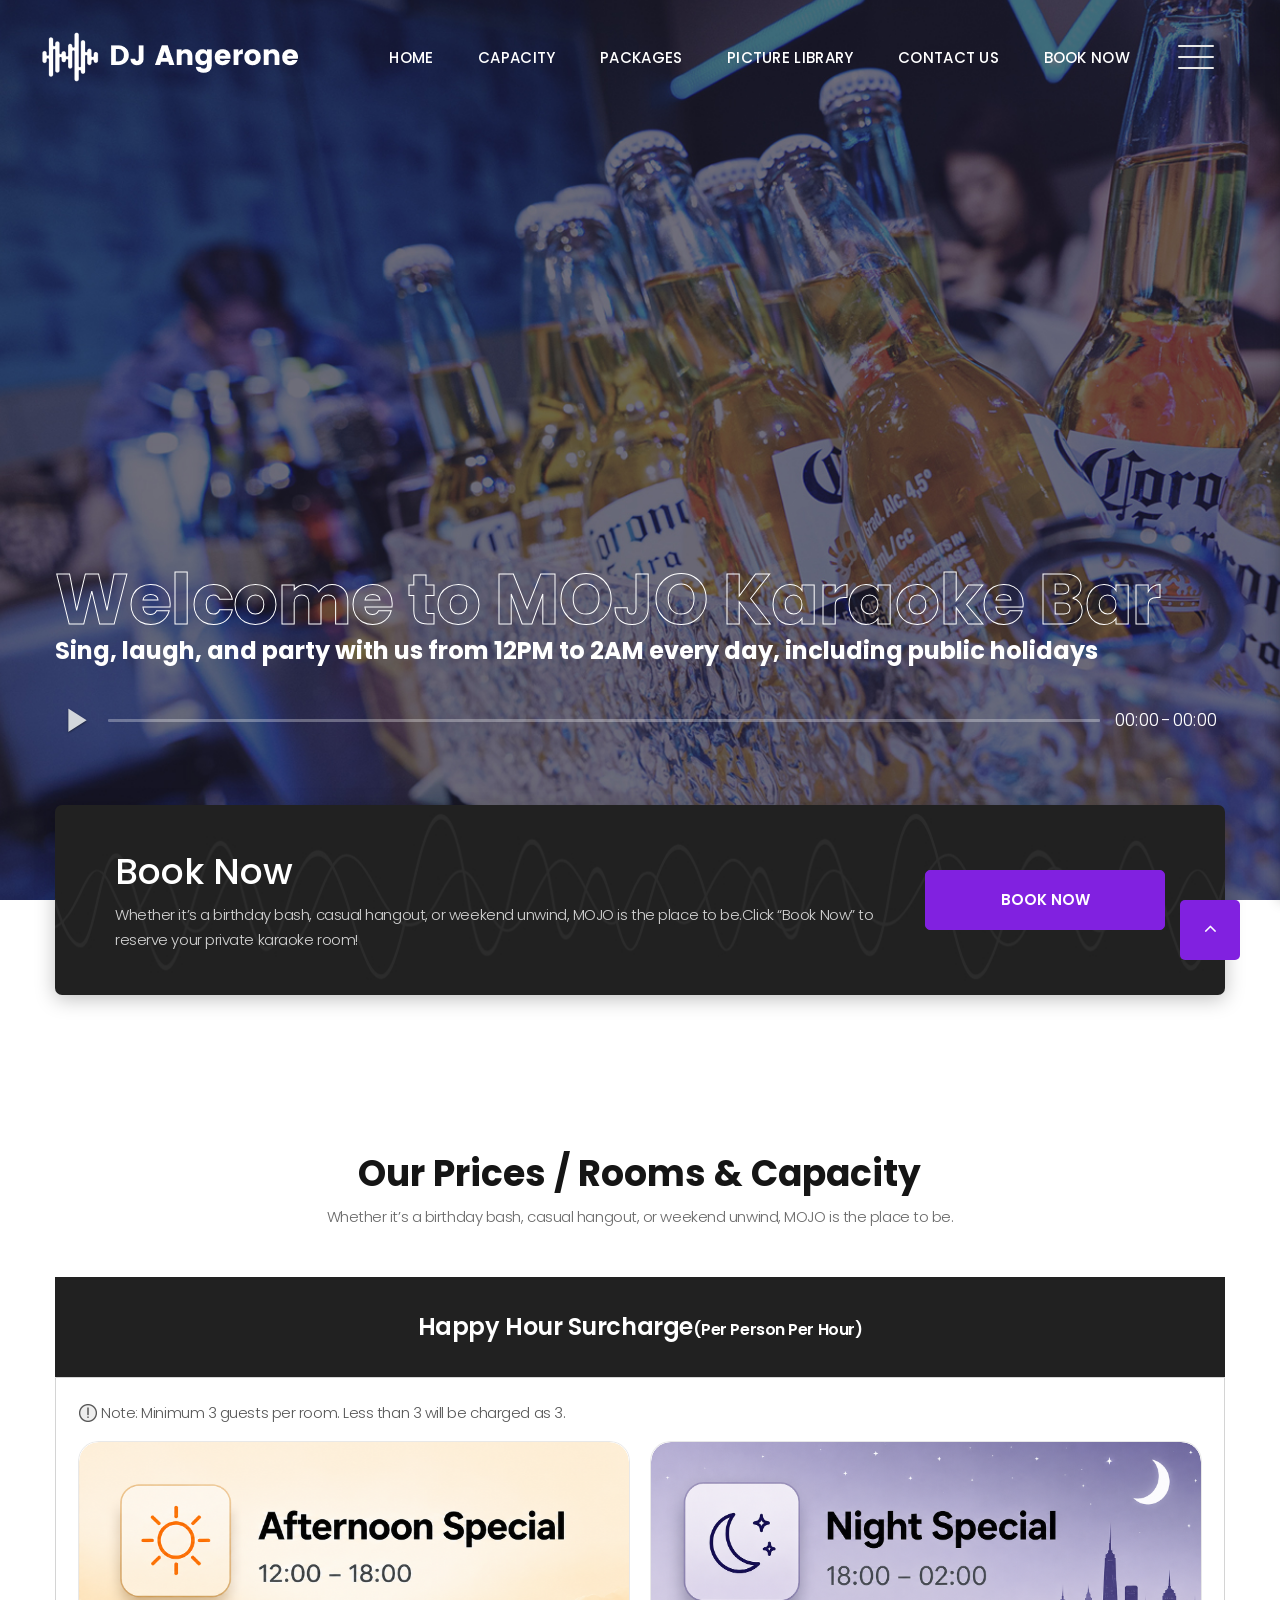
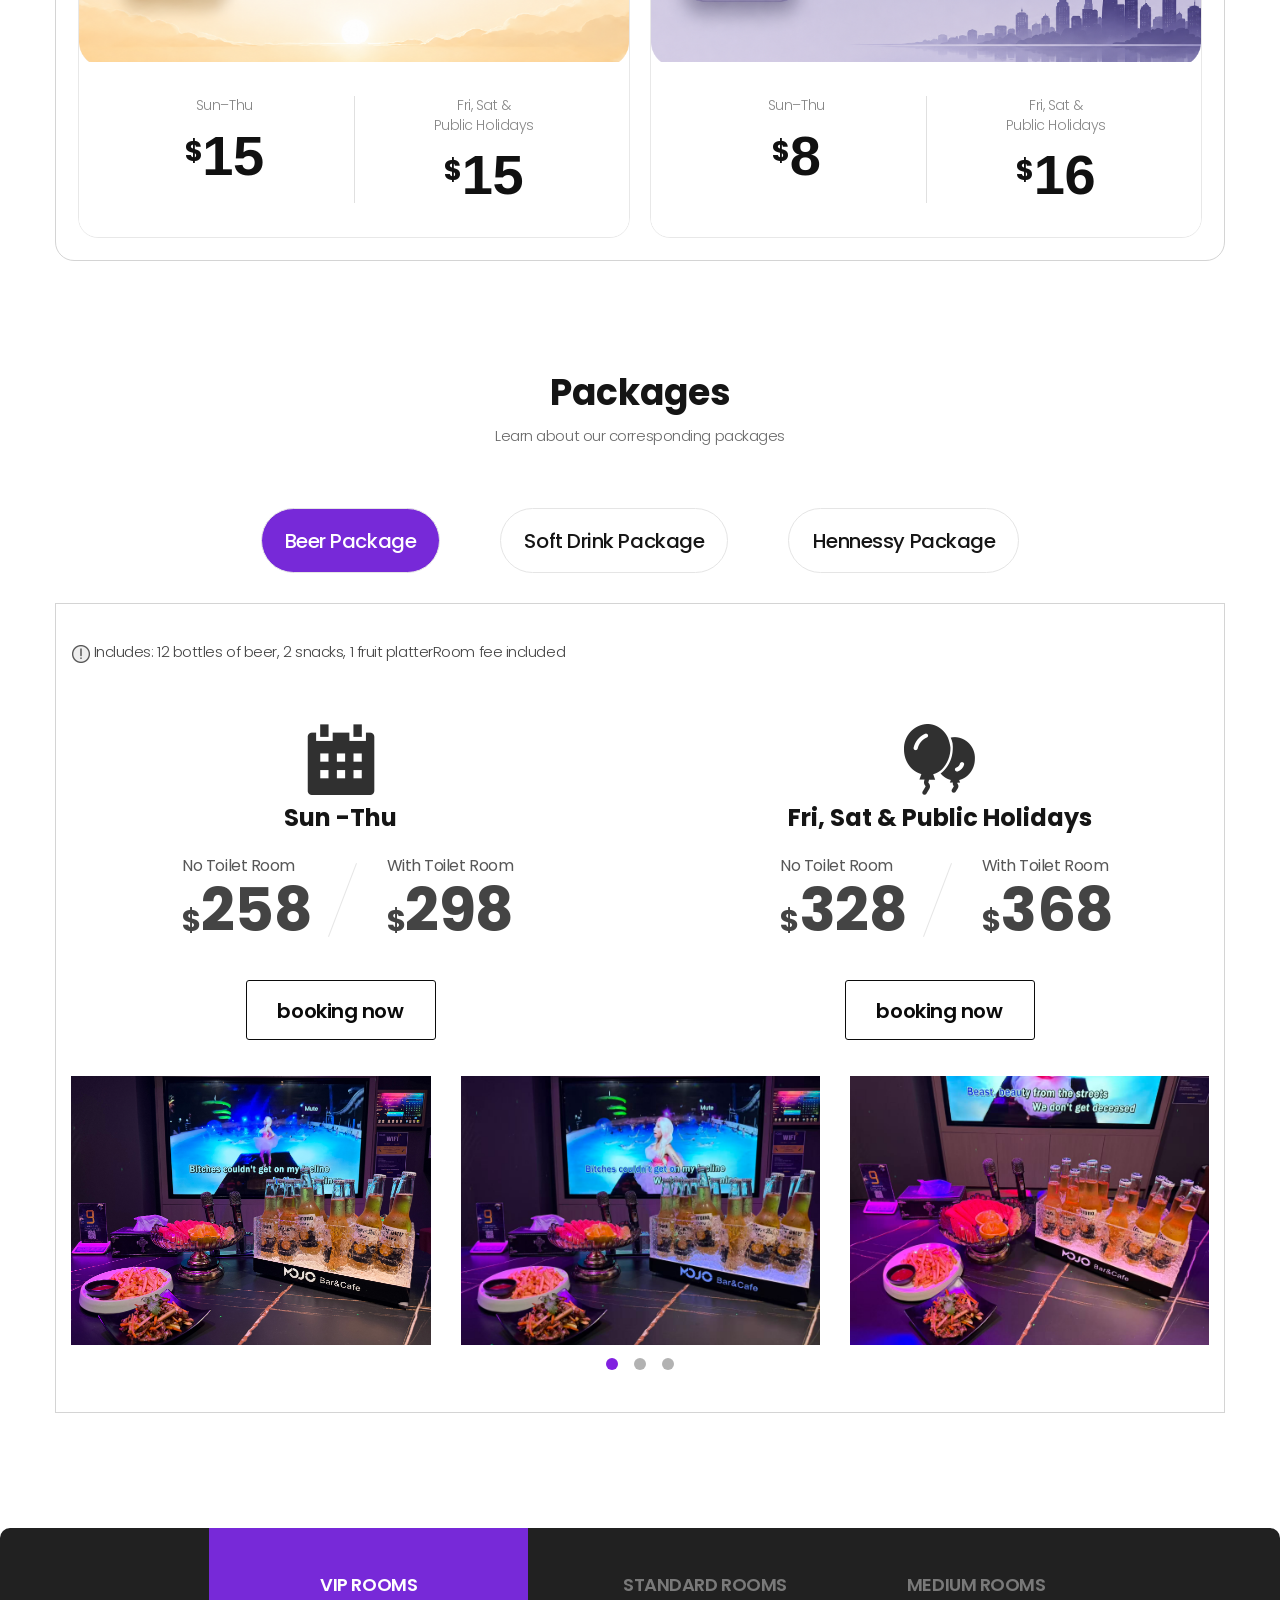
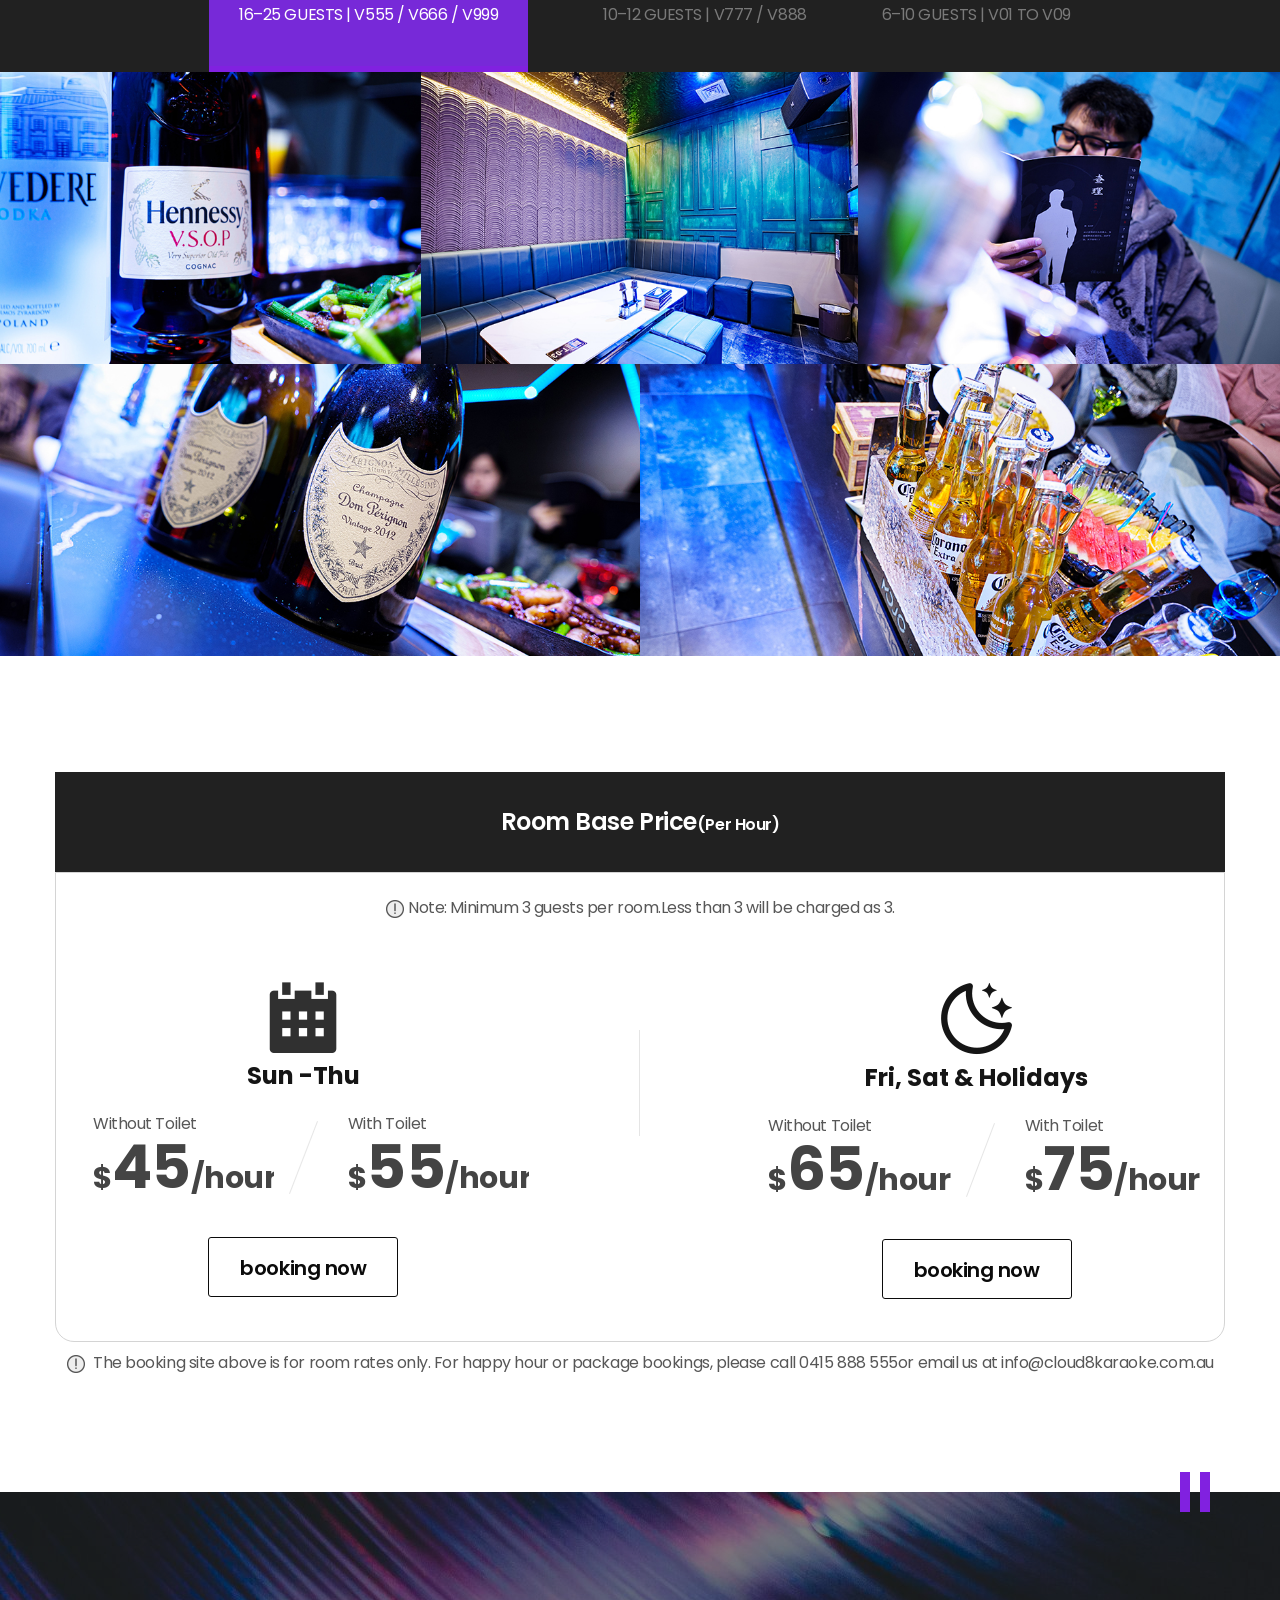
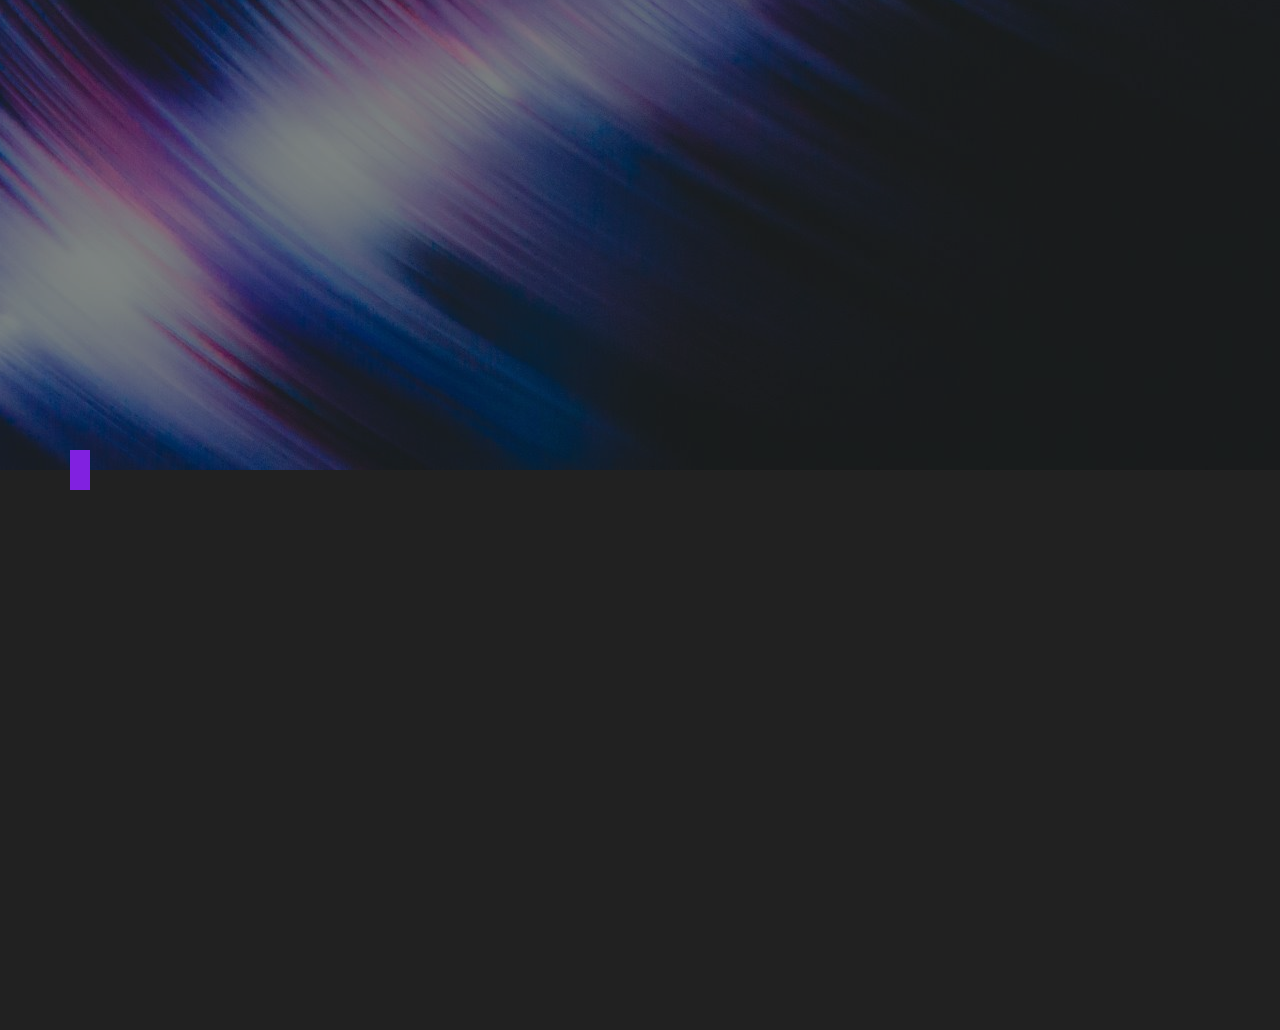
==== commit e9aec821: "final" ====
--- a/index.html
+++ b/index.html
@@ -171,8 +171,8 @@
 							<div class="hh-note">
 								<img src="img/img6.png" class="mr-1" alt="">Note: Minimum 3 guests per room. Less than 3 will be charged as 3.
 							</div>
-							<div class="hh-combined">
-								<div class="hh-panel">
+							<div class="hh-cards-row">
+								<div class="hh-card">
 									<div class="hh-panel-banner">
 										<img src="newimg/afternoon.png" class="hh-banner-img" alt="Afternoon Special">
 										
@@ -189,7 +189,7 @@
 										</div>
 									</div>
 								</div>
-								<div class="hh-panel">
+								<div class="hh-card">
 									<div class="hh-panel-banner">
 										<img src="newimg/night.png" class="hh-banner-img" alt="Night Special">
 										
--- a/css/css.css
+++ b/css/css.css
@@ -29,7 +29,7 @@
 }
 .home_content{
 	border: 1px solid #d4d4d4;
-	padding:20px;
+	padding:22px;
 	overflow: hidden;
 	border-radius: 0px 0px 19px 19px;
 }
@@ -134,29 +134,33 @@
 	flex-shrink: 0;
 	margin-right: 8px;
 }
-.hh-combined{
-	display: flex;
-	border-radius: 19px;
-	overflow: hidden;
-	border: 1px solid #e5e5e5;
-}
-.hh-panel{
+.hh-cards-row{
+	display: flex;
+	gap: 20px;
+}
+.hh-card{
 	flex: 1;
-	overflow: hidden;
 	min-width: 0;
-}
-.hh-panel + .hh-panel{
-	border-left: 1px solid #e5e5e5;
+	border-radius: 20px;
+	overflow: hidden;
+	border: 1px solid #e8e8e8;
+	box-shadow: 0 2px 14px rgba(0,0,0,0.07);
+	background: #fff;
+	-webkit-mask-image: -webkit-radial-gradient(white, black);
+	mask-image: radial-gradient(white, black);
 }
 .hh-panel-banner{
 	position: relative;
 	line-height: 0;
+	overflow: hidden;
+	border-radius: 20px 20px 0 0;
 }
 .hh-banner-img{
 	width: 100%;
-	
+	height: 220px;
 	object-fit: cover;
 	display: block;
+	border-radius: 20px 20px 0 0;
 }
 .hh-panel-overlay{
 	position: absolute;
@@ -297,13 +301,9 @@
 	.mobile_mr{
 		margin: 10px !important;
 	}
-	.hh-combined{
+	.hh-cards-row{
 		flex-direction: column;
-		border-radius: 10px;
-	}
-	.hh-panel + .hh-panel{
-		border-left: none;
-		border-top: 1px solid #e5e5e5;
+		gap: 16px;
 	}
 	.hh-banner-img{
 		height: 160px;
